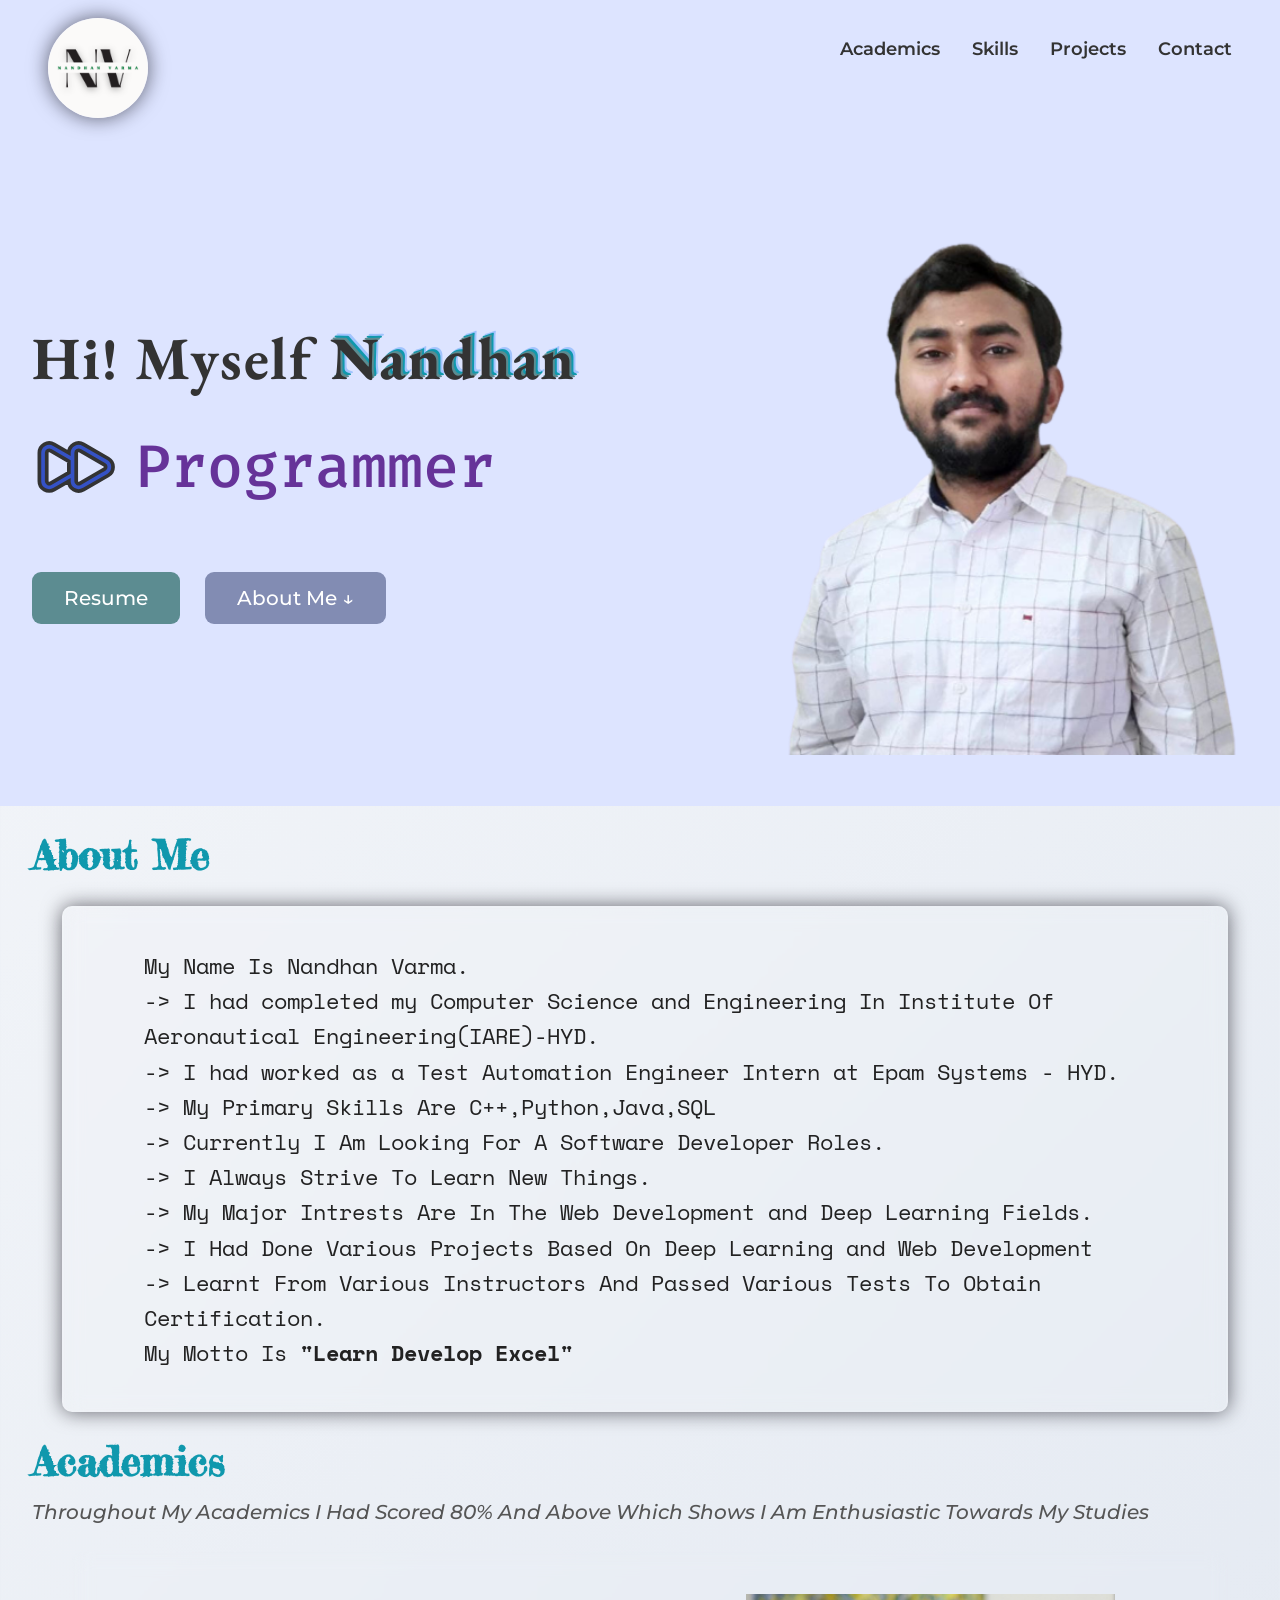
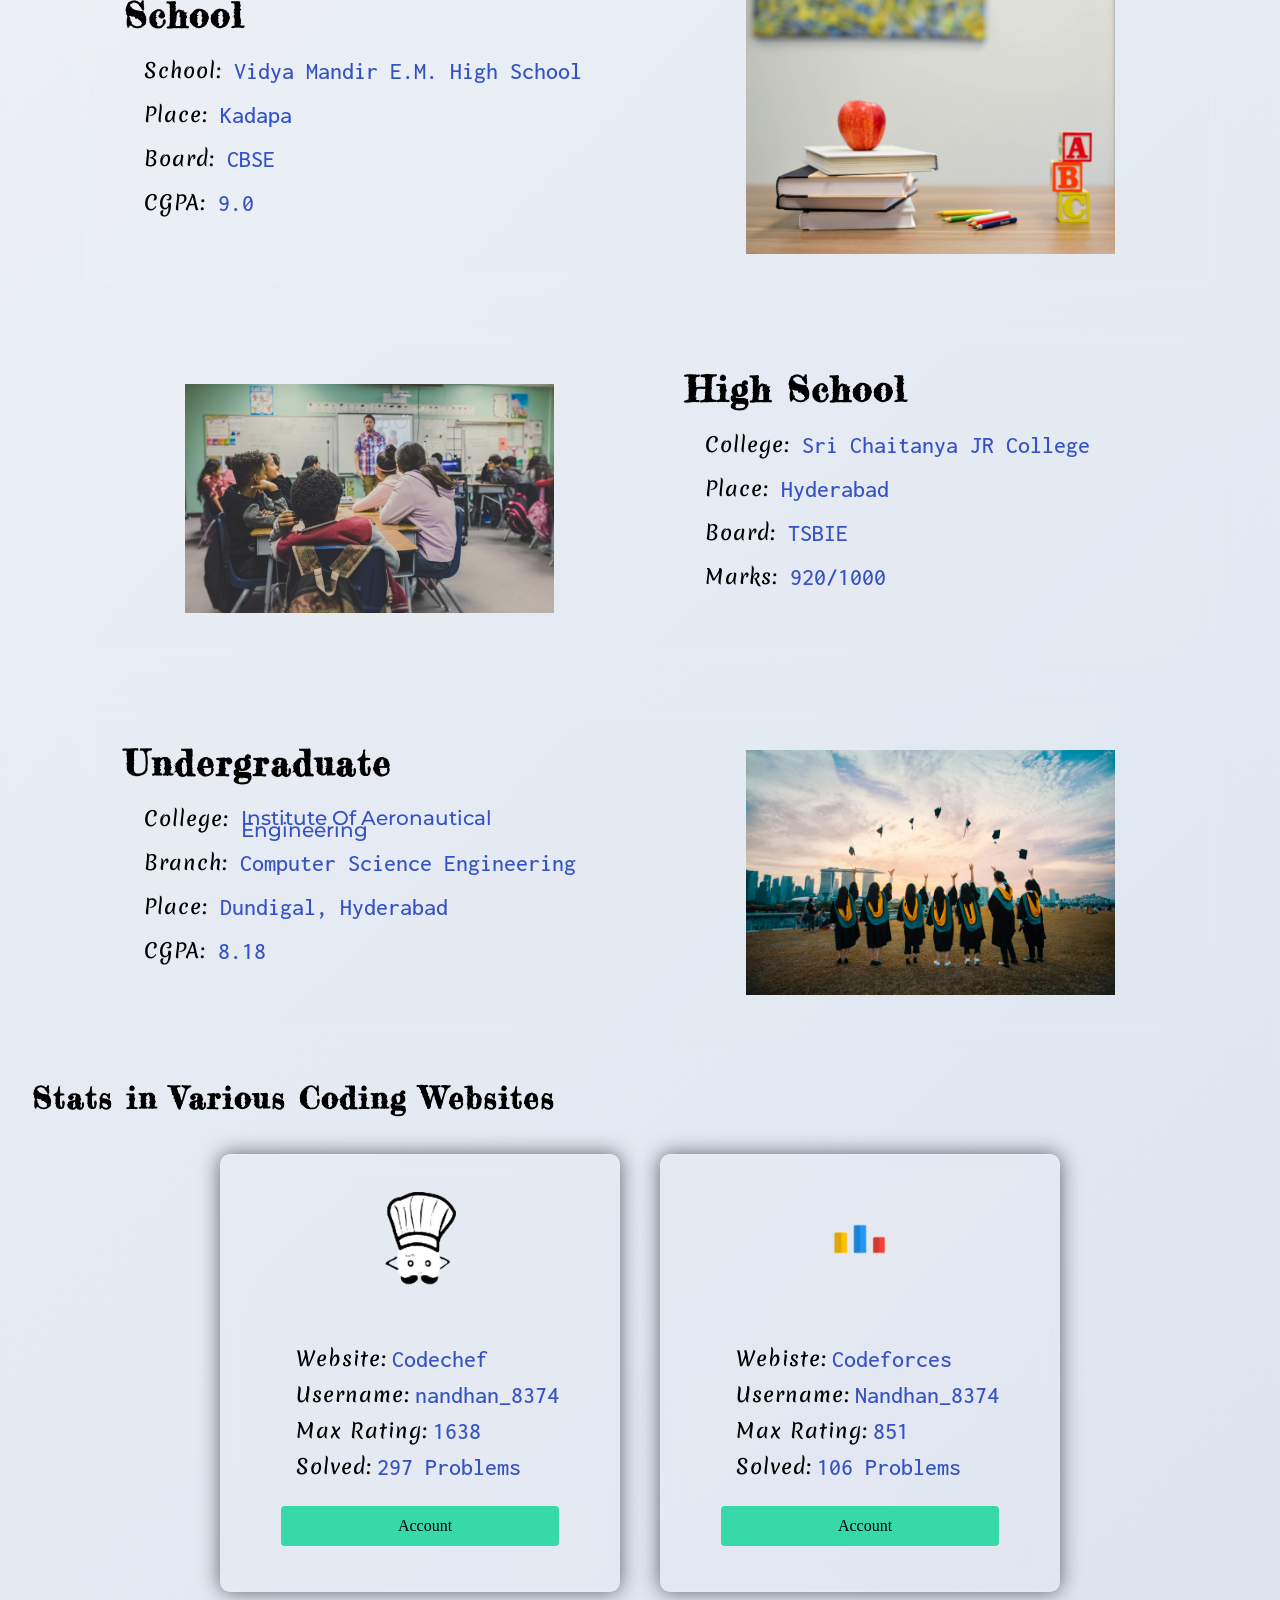
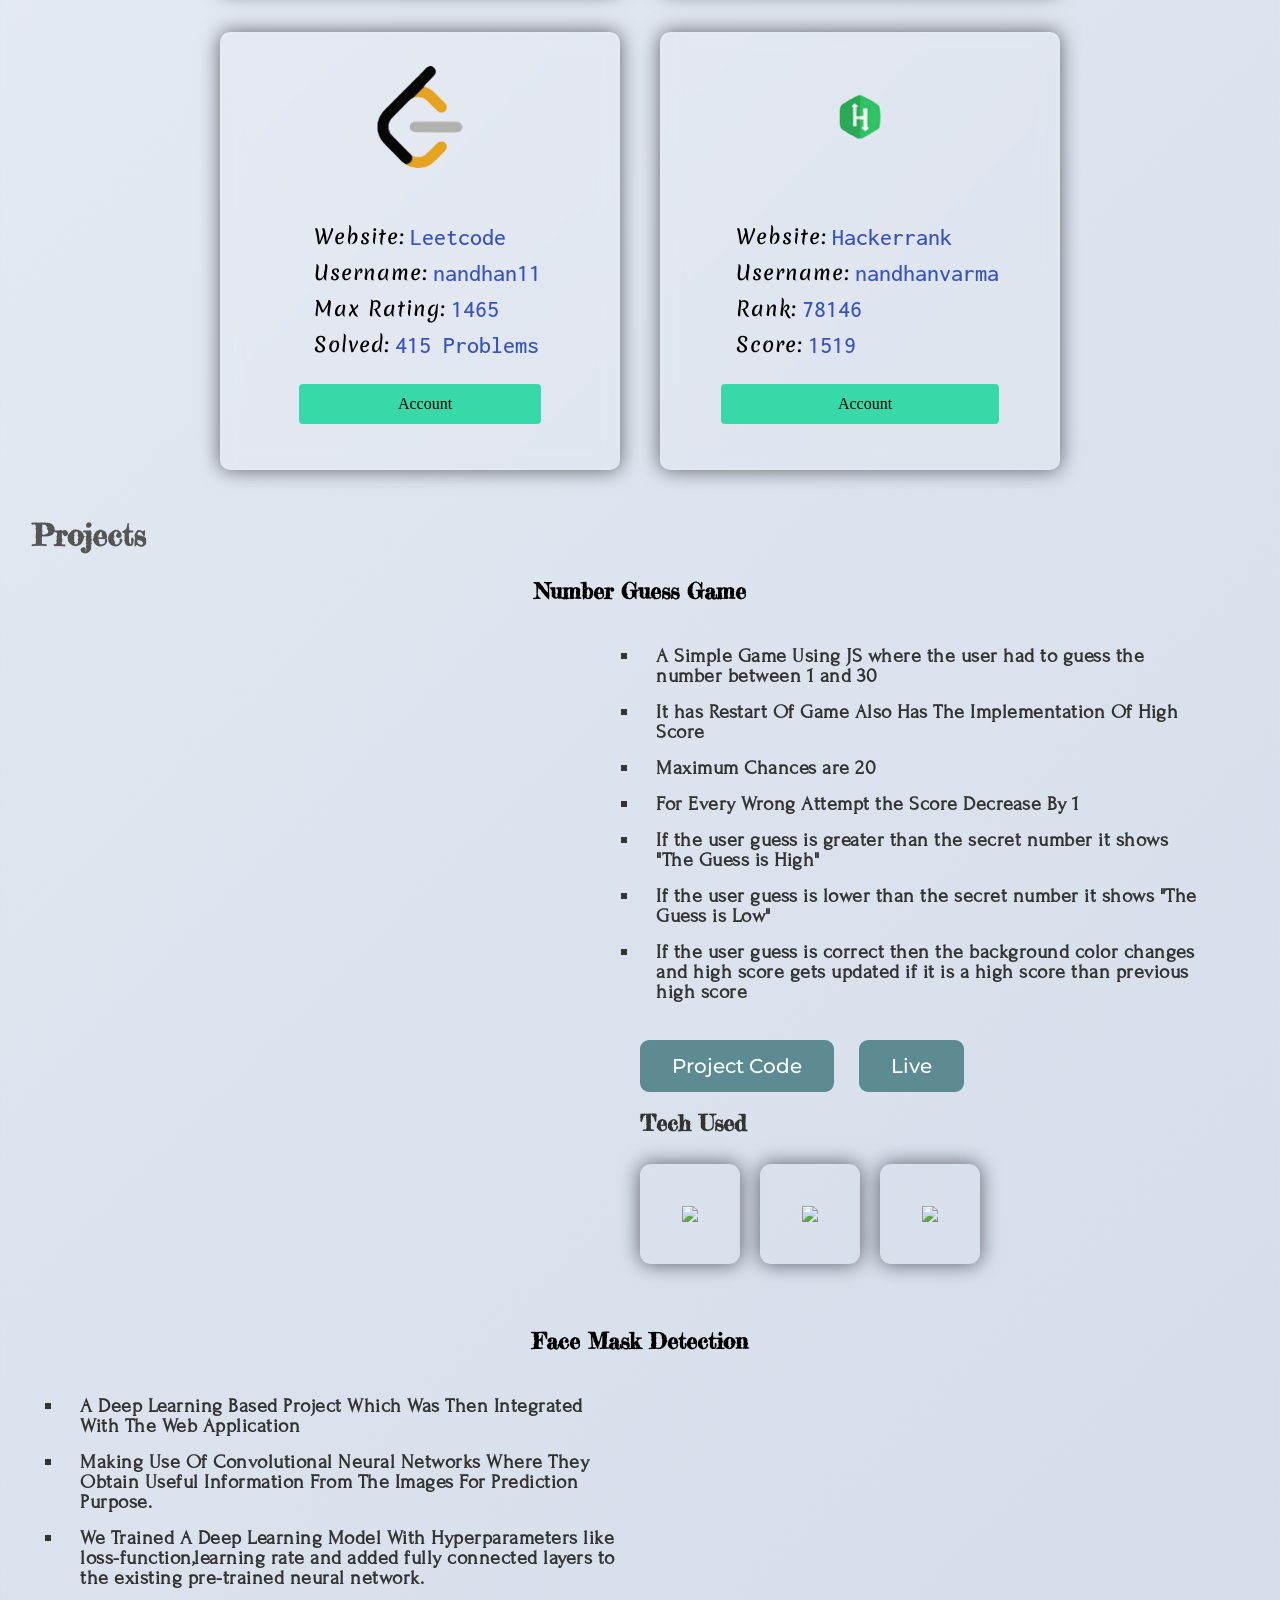
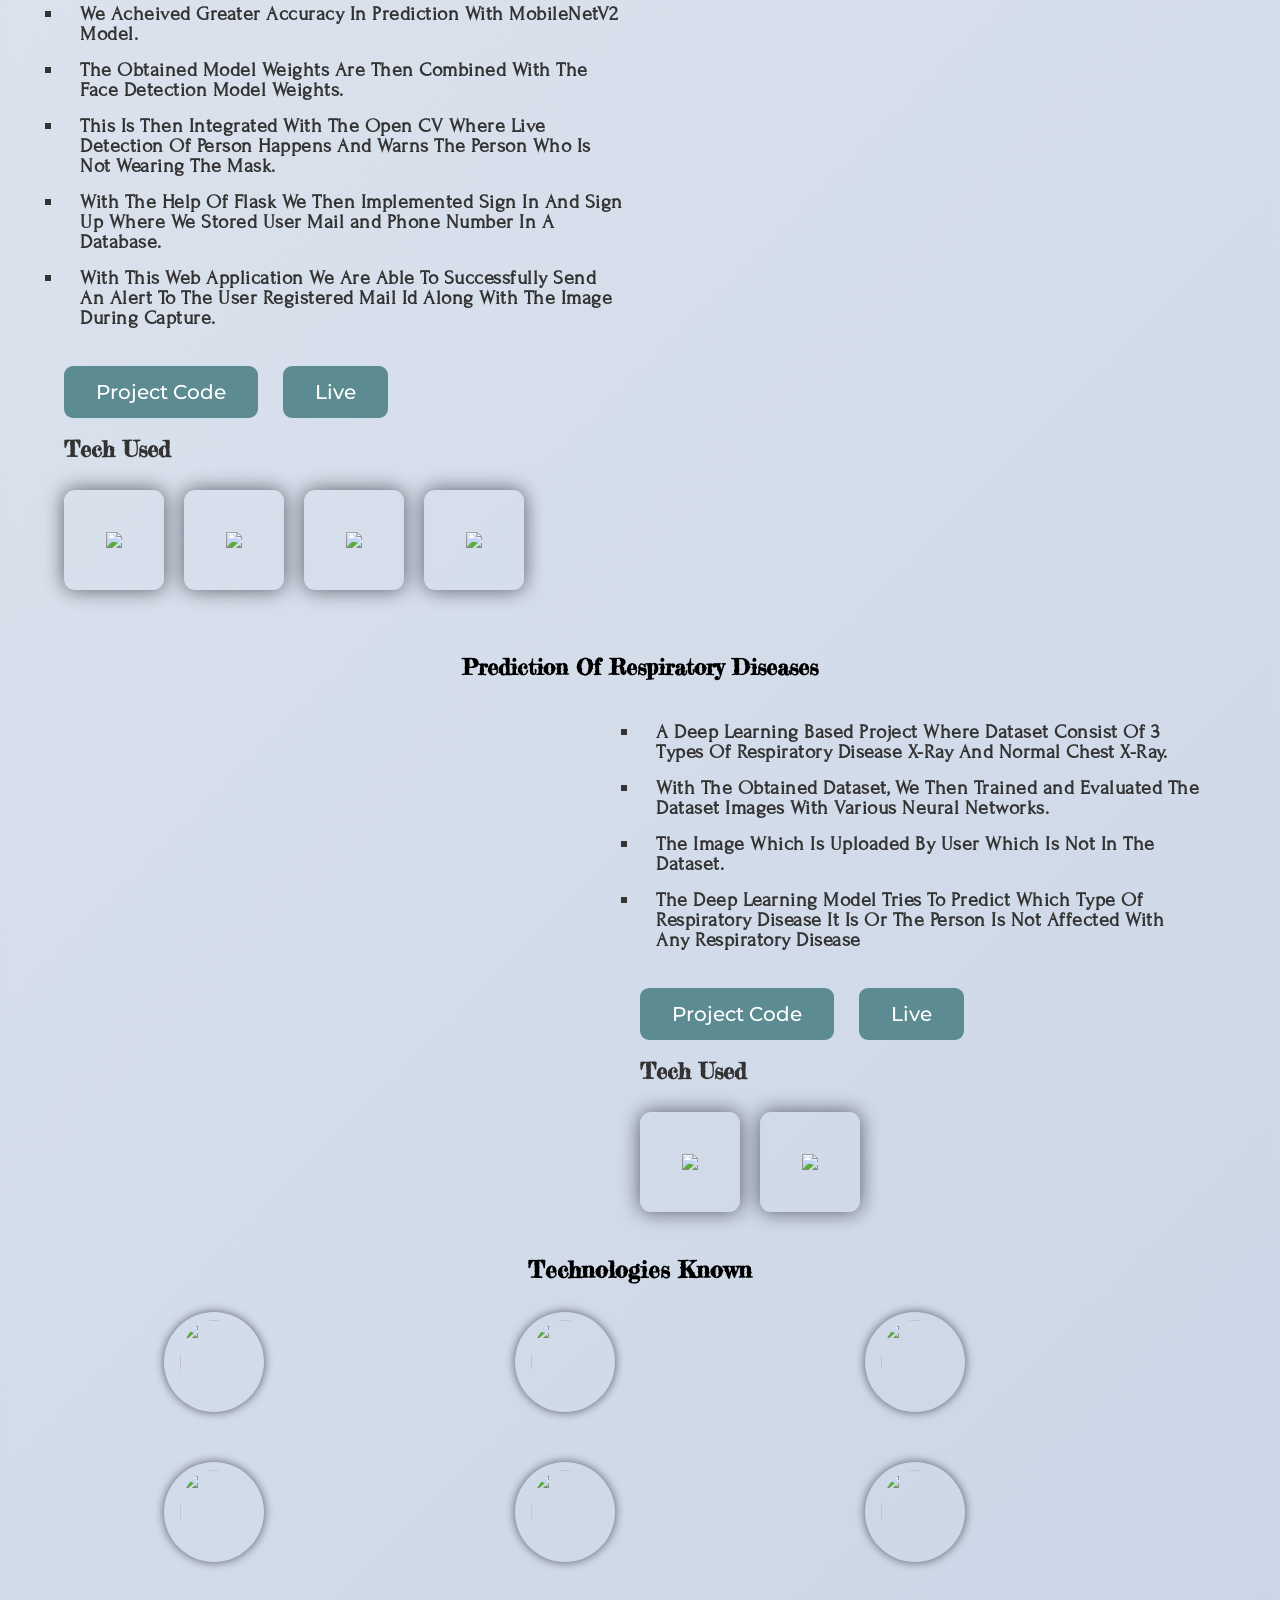
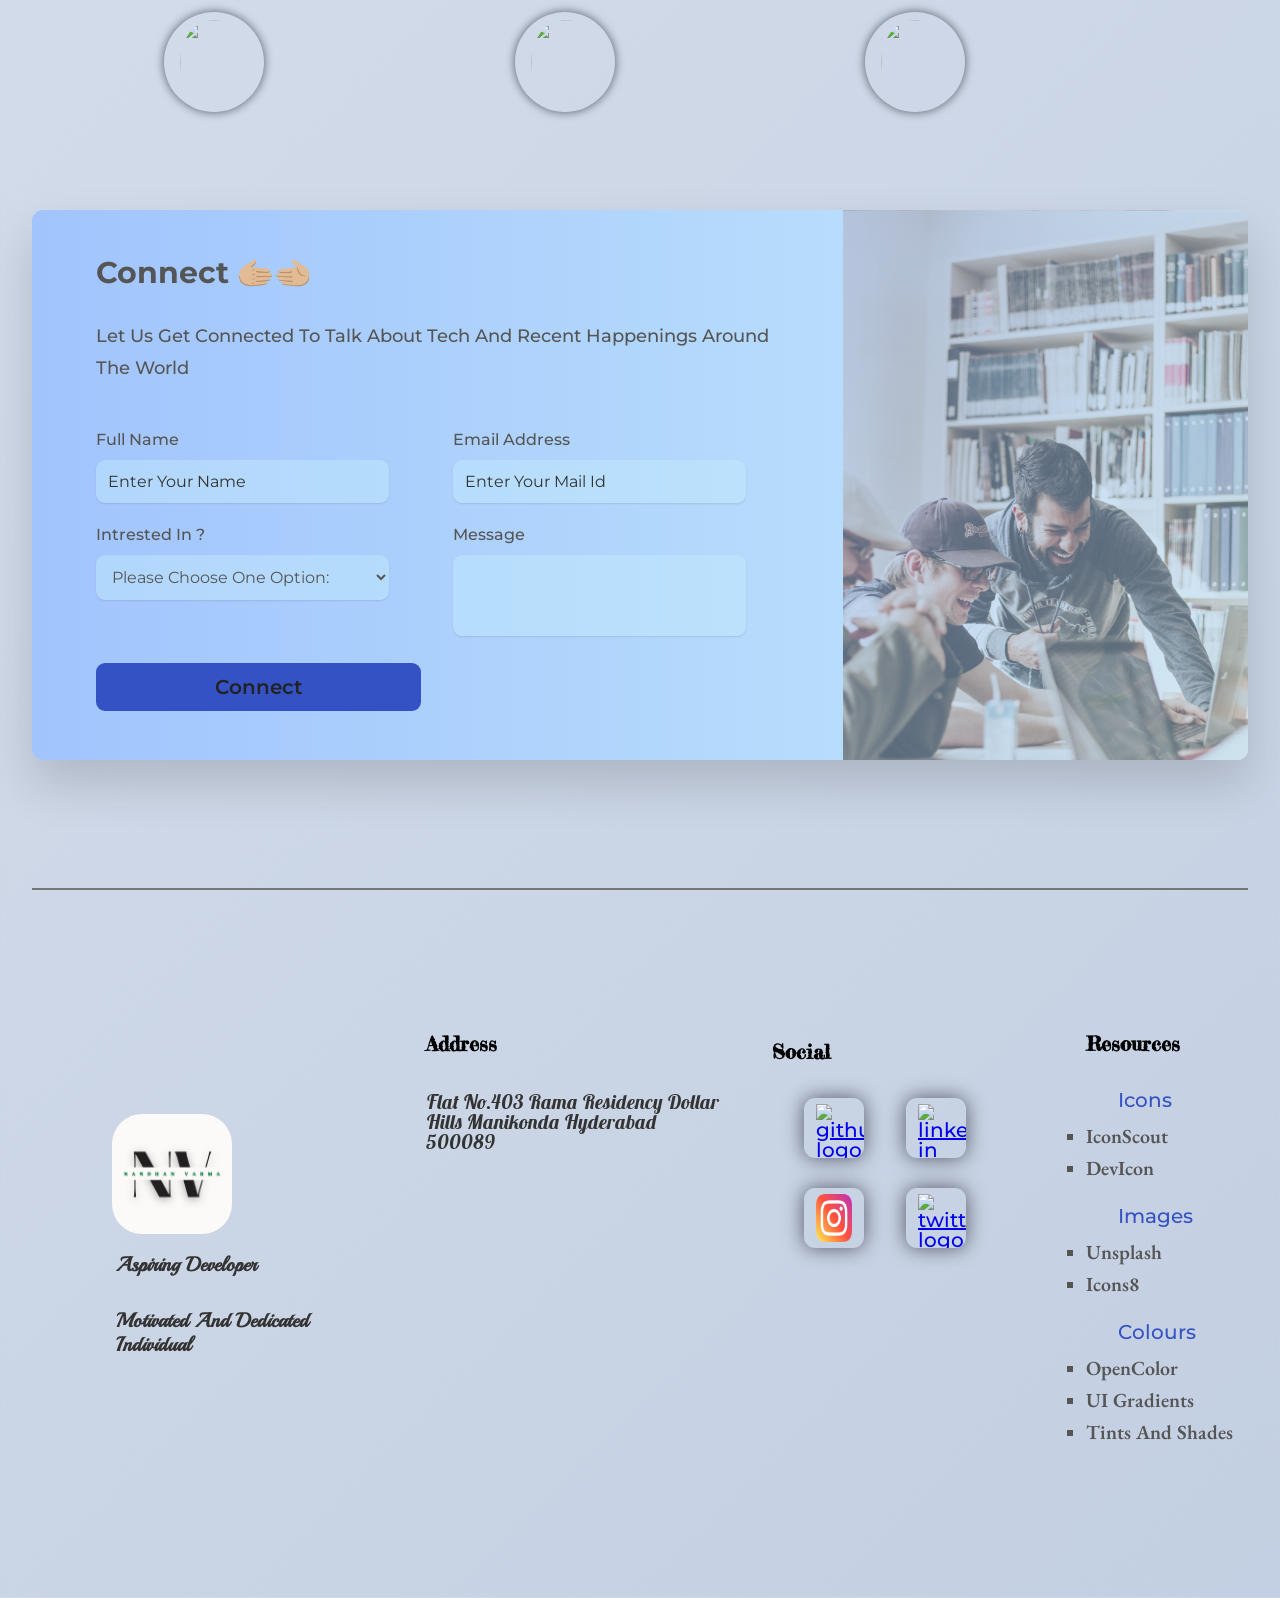
==== index.html @ e6177c8d "Updated The Resume Link" ====
<!DOCTYPE html>
<html lang="en">
  <head>
    <meta charset="UTF-8" />
    <meta http-equiv="X-UA-Compatible" content="IE=edge" />
    <meta name="viewport" content="width=device-width, initial-scale=1.0" />
    <title>Nandhan Varma Portfolio</title>
    <link rel="shortcut icon" href="favicon.ico" type="image/x-icon" />
    <link rel="icon" href="favicon.ico" type="image/x-icon" />
    <link rel="stylesheet" href="../css/queries.css" />
    <link rel="stylesheet" href="../css/style.css" />
    <link
      rel="stylesheet"
      href="https://cdn.jsdelivr.net/gh/devicons/devicon@v2.15.1/devicon.min.css"
    />
    <link
      rel="stylesheet"
      href="https://unicons.iconscout.com/release/v4.0.0/css/line.css"
    />
    <script src="https://unpkg.com/@lottiefiles/lottie-player@latest/dist/lottie-player.js"></script>
  </head>
  <body>
    <header class="header">
      <img src="../images/my-logo (2).png" alt="logo" class="nv-logo" />
      <nav class="header-nav">
        <ul class="nav-list">
          <li><a class="nav-link" href="#education">Academics</a></li>
          <li><a class="nav-link" href="#skills">Skills</a></li>
          <li><a class="nav-link" href="#projects">Projects</a></li>
          <li><a class="nav-link" href="#contact">Contact</a></li>
        </ul>
      </nav>
    </header>

    <section class="hero--section">
      <div class="hero">
        <div class="hero--text">
          <h2 class="intro">Hi! Myself <span id="name">Nandhan</span></h2>
          <div class="effects">
            <svg
              class="svg--icon"
              xmlns="http://www.w3.org/2000/svg"
              viewBox="0 0 24 24"
            >
              <path
                fill="#3552c5"
                stroke="#333"
                d="M20.67,9.69,14,5.84a2.67,2.67,0,0,0-4,2.31h0L6,5.84A2.67,2.67,0,0,0,2,8.15v7.7a2.63,2.63,0,0,0,1.33,2.3,2.61,2.61,0,0,0,1.34.37A2.69,2.69,0,0,0,6,18.16l4-2.31h0a2.65,2.65,0,0,0,1.33,2.31,2.66,2.66,0,0,0,2.67,0l6.67-3.85a2.67,2.67,0,0,0,0-4.62ZM10,13.54,5,16.42a.67.67,0,0,1-1-.57V8.15a.67.67,0,0,1,1-.57l5,2.88Zm9.67-1L13,16.43a.69.69,0,0,1-.67,0,.66.66,0,0,1-.33-.58V8.15a.66.66,0,0,1,.33-.58.78.78,0,0,1,.34-.09.63.63,0,0,1,.33.09l6.67,3.85a.67.67,0,0,1,0,1.16Z"
              />
            </svg>
            <div class="wrapper">
              <ul class="dynamic-txts">
                <li>Programmer</li>
                <li>Web Developer</li>
                <li>ML Enthusiast</li>
              </ul>
            </div>
          </div>
          <a
            href="https://bit.ly/nandhansomalaraju-resume"
            class="btn resume--btn"
            target="_blank"
            >Resume</a
          >
          <a href="#section--aboutme" class="btn about--btn">About Me &darr;</a>
        </div>
        <div class="hero--img">
          <img
            src="../images/my-image-png.png"
            alt="Nandhan Photo"
            class="auth--img"
          />
        </div>
      </div>
    </section>
    <div class="main-container">
      <section class="aboutme--section">
        <h2 class="about--heading">About Me</h2>
        <div class="div--aboutme" id="section--aboutme">
          <div class="about--text">
            <div>
              <p>My Name Is Nandhan Varma.</p>
              <p>
                -> I had completed my Computer Science and Engineering In
                Institute Of Aeronautical Engineering(IARE)-HYD.
              </p>
              <p>
                -> I had worked as a Test Automation Engineer Intern at Epam
                Systems - HYD.
              </p>
            </div>
            <div>
              <p>-> My Primary Skills Are C++,Python,Java,SQL</p>
            </div>
            <div>
              <p>-> Currently I Am Looking For A Software Developer Roles.</p>
            </div>
            <div>
              <p>-> I Always Strive To Learn New Things.</p>
              <p>
                -> My Major Intrests Are In The Web Development and Deep
                Learning Fields.
              </p>
              <p>
                -> I Had Done Various Projects Based On Deep Learning and Web
                Development
              </p>
              <p>
                -> Learnt From Various Instructors And Passed Various Tests To
                Obtain Certification.
              </p>
              <p>My Motto Is <strong>"Learn Develop Excel"</strong></p>
            </div>
          </div>
        </div>
      </section>

      <section id="education" class="academics">
        <div class="main-academics">
          <h2 class="secondary--heading">Academics</h2>
          <p class="about--academics">
            Throughout My Academics I Had Scored 80% And Above Which Shows I Am
            Enthusiastic Towards My Studies
          </p>
          <!-- <div class="container grid--2--cols"> -->
          <div class="grid--2--cols academics-layout">
            <div class="acad--stages">
              <h3 class="tertiary--heading">School</h3>
              <ul class="acad--details">
                <li>
                  <div class="side-heading">
                    <p>School:</p>
                  </div>
                  <div class="about-heading">
                    <p>Vidya Mandir E.M. High School</p>
                  </div>
                </li>
                <li>
                  <div class="side-heading">
                    <p>Place:</p>
                  </div>
                  <div class="about-heading">
                    <p>Kadapa</p>
                  </div>
                </li>
                <li>
                  <div class="side-heading">
                    <p>Board:</p>
                  </div>
                  <div class="about-heading">
                    <p>CBSE</p>
                  </div>
                </li>
                <li>
                  <div class="side-heading">
                    <p>CGPA:</p>
                  </div>
                  <div class="about-heading">
                    <p>9.0</p>
                  </div>
                </li>
              </ul>
            </div>
            <div class="edu--imgs">
              <img
                src="../images/School.jpg"
                alt="school image"
                class="academic--img"
              />
            </div>
          </div>
          <div class="container grid--2--cols academics-layout">
            <div class="edu--imgs">
              <img
                src="../images/HIgh School.jpg"
                alt="High School Image"
                class="academic--img"
              />
            </div>
            <div class="acad--stages">
              <h3 class="tertiary--heading">High School</h3>
              <ul class="acad--details">
                <li>
                  <div class="side-heading">
                    <p>College:</p>
                  </div>
                  <div class="about-heading">
                    <p>Sri Chaitanya JR College</p>
                  </div>
                </li>
                <li>
                  <div class="side-heading">
                    <p>Place:</p>
                  </div>
                  <div class="about-heading">
                    <p>Hyderabad</p>
                  </div>
                </li>
                <li>
                  <div class="side-heading">
                    <p>Board:</p>
                  </div>
                  <div class="about-heading">
                    <p>TSBIE</p>
                  </div>
                </li>
                <li>
                  <div class="side-heading">
                    <p>Marks:</p>
                  </div>
                  <div class="about-heading">
                    <p>920/1000</p>
                  </div>
                </li>
              </ul>
            </div>
          </div>
          <div class="container grid--2--cols academics-layout">
            <div class="acad--stages">
              <h3 class="tertiary--heading">Undergraduate</h3>
              <ul class="acad--details">
                <li>
                  <div class="side-heading">
                    <p>College:</p>
                  </div>
                  <div class="about-heading2">
                    <p>Institute Of Aeronautical Engineering</p>
                  </div>
                </li>
                <li>
                  <div class="side-heading">
                    <p>Branch:</p>
                  </div>
                  <div class="about-heading">
                    <p>Computer Science Engineering</p>
                  </div>
                </li>
                <li>
                  <div class="side-heading">
                    <p>Place:</p>
                  </div>
                  <div class="about-heading">
                    <p>Dundigal, Hyderabad</p>
                  </div>
                </li>
                <li>
                  <div class="side-heading">
                    <p>CGPA:</p>
                  </div>
                  <div class="about-heading">
                    <p>8.18</p>
                  </div>
                </li>
              </ul>
            </div>
            <div class="edu--imgs">
              <img
                src="../images/Univeristy.jpg"
                alt="Undergraduate Degree Image"
                class="academic--img"
              />
            </div>
          </div>
        </div>
      </section>
      <section class="coding-profiles">
        <div class="about--coding">
          <h2>Stats in Various Coding Websites</h2>
        </div>
        <div class="grid--2--cols3">
          <div class="profiles">
            <div class="img--container">
              <img
                src="../images/codechef.png"
                alt="codechef logo"
                class="logos"
              />
            </div>
            <div class="about-profile">
              <ul class="plat--content">
                <li>
                  <div><i class="uil uil-globe"></i></div>
                  <div class="side-heading"><p>Website:</p></div>
                  <div class="about-heading"><p>Codechef</p></div>
                </li>
                <li>
                  <div><i class="uil uil-user"></i></div>
                  <div class="side-heading"><p>Username:</p></div>
                  <div class="about-heading"><p>nandhan_8374</p></div>
                </li>
                <li>
                  <div><i class="uil uil-arrow-growth"></i></div>
                  <div class="side-heading"><p>Max Rating:</p></div>
                  <div class="about-heading"><p>1638</p></div>
                </li>
                <li>
                  <div><i class="uil uil-check"></i></div>
                  <div class="side-heading"><p>Solved:</p></div>
                  <div class="about-heading"><p>297 Problems</p></div>
                </li>
                <li>
                  <a
                    href="https://www.codechef.com/users/nandhan_8374"
                    target="_blank"
                    ><i class="uil uil-link-h"></i> Account</a
                  >
                </li>
              </ul>
            </div>
          </div>
          <div class="profiles">
            <div class="img--container">
              <img
                src="../images/codeforces.png"
                alt="codeforces logo"
                class="logos"
              />
            </div>
            <div class="about-profile">
              <ul class="plat--content">
                <li>
                  <div><i class="uil uil-globe"></i></div>
                  <div class="side-heading"><p>Webiste:</p></div>
                  <div class="about-heading"><p>Codeforces</p></div>
                </li>
                <li>
                  <div><i class="uil uil-user"></i></div>
                  <div class="side-heading"><p>Username:</p></div>
                  <div class="about-heading"><p>Nandhan_8374</p></div>
                </li>
                <li>
                  <div><i class="uil uil-arrow-growth"></i></div>
                  <div class="side-heading">
                    <p>Max Rating:</p>
                  </div>
                  <div class="about-heading"><p>851</p></div>
                </li>
                <li>
                  <div><i class="uil uil-check"></i></div>
                  <div class="side-heading">
                    <p>Solved:</p>
                  </div>
                  <div class="about-heading"><p>106 Problems</p></div>
                </li>
                <li>
                  <a
                    href="https://codeforces.com/profile/Nandhan_8374"
                    target="_blank"
                    ><i class="uil uil-link-h"></i> Account</a
                  >
                </li>
              </ul>
            </div>
          </div>
          <div class="profiles">
            <div class="img--container">
              <img
                src="../images/leetcode.png"
                alt="leetcode logo "
                class="logos"
              />
            </div>
            <div class="about-profile">
              <ul class="plat--content">
                <li>
                  <div><i class="uil uil-globe"></i></div>
                  <div class="side-heading"><p>Website:</p></div>
                  <div class="about-heading"><p>Leetcode</p></div>
                </li>
                <li>
                  <div><i class="uil uil-user"></i></div>
                  <div class="side-heading">
                    <p>Username:</p>
                  </div>
                  <div class="about-heading"><p>nandhan11</p></div>
                </li>
                <li>
                  <div><i class="uil uil-arrow-growth"></i></div>
                  <div class="side-heading">
                    <p>Max Rating:</p>
                  </div>
                  <div class="about-heading"><p>1465</p></div>
                </li>
                <li>
                  <div><i class="uil uil-check"></i></div>
                  <div class="side-heading">
                    <p>Solved:</p>
                  </div>
                  <div class="about-heading"><p>415 Problems</p></div>
                </li>
                <li>
                  <a href="https://leetcode.com/nandhan11/" target="_blank"
                    ><i class="uil uil-link-h"></i>Account</a
                  >
                </li>
              </ul>
            </div>
          </div>
          <div class="profiles">
            <div class="img--container">
              <img
                src="../images/hackerrank.png"
                alt="hackerrank logo"
                class="logos"
              />
            </div>
            <div class="about-profile">
              <ul class="plat--content">
                <li>
                  <div><i class="uil uil-globe"></i></div>
                  <div class="side-heading">
                    <p>Website:</p>
                  </div>

                  <div class="about-heading"><p>Hackerrank</p></div>
                </li>
                <li>
                  <div><i class="uil uil-user"></i></div>
                  <div class="side-heading">
                    <p>Username:</p>
                  </div>
                  <div class="about-heading"><p>nandhanvarma</p></div>
                </li>
                <li>
                  <div><i class="uil uil-arrow-growth"></i></div>
                  <div class="side-heading">
                    <p>Rank:</p>
                  </div>
                  <div class="about-heading"><p>78146</p></div>
                </li>
                <li>
                  <div><i class="uil uil-check"></i></div>
                  <div class="side-heading">
                    <p>Score:</p>
                  </div>
                  <div class="about-heading"><p>1519</p></div>
                </li>
                <li>
                  <a
                    href="https://www.hackerrank.com/nandhanvarma"
                    target="_blank"
                    ><i class="uil uil-link-h"></i>Account</a
                  >
                </li>
              </ul>
            </div>
          </div>
        </div>
      </section>
      <section id="projects" class="projects">
        <h2>Projects</h2>
        <h3 class="project-title">Number Guess Game</h3>
        <div class="grid--2--cols">
          <div class="animated-images">
            <lottie-player
              src="https://assets6.lottiefiles.com/packages/lf20_xwipaalv.json"
              background="transparent"
              class="lottie-player1"
              speed="1"
              style="width: 40rem; height: 40rem"
              loop
              autoplay
            ></lottie-player>
          </div>
          <div>
            <ul class="project-desc">
              <li>
                A Simple Game Using JS where the user had to guess the number
                between 1 and 30
              </li>
              <li>
                It has Restart Of Game Also Has The Implementation Of High Score
              </li>
              <li>Maximum Chances are 20</li>
              <li>For Every Wrong Attempt the Score Decrease By 1</li>
              <li>
                If the user guess is greater than the secret number it shows
                "The Guess is High"
              </li>
              <li>
                If the user guess is lower than the secret number it shows "The
                Guess is Low"
              </li>
              <li>
                If the user guess is correct then the background color changes
                and high score gets updated if it is a high score than previous
                high score
              </li>
            </ul>
            <a
              href="https://github.com/Nandhan-Varma/Guess-Number"
              target="_blank"
              class="project-link"
              >Project Code</a
            >
            <a
              href="https://simple-guess-game.netlify.app/"
              target="_blank"
              class="project-link"
              >Live</a
            >
            <h3 class="project-tech-heading">Tech Used</h3>
            <div class="tech-imgs-container">
              <div class="project-tech-imgs">
                <img
                  src="https://cdn.jsdelivr.net/gh/devicons/devicon/icons/html5/html5-plain-wordmark.svg"
                />
              </div>
              <div class="project-tech-imgs">
                <img
                  src="https://cdn.jsdelivr.net/gh/devicons/devicon/icons/css3/css3-plain-wordmark.svg"
                />
              </div>
              <div class="project-tech-imgs">
                <img
                  src="https://cdn.jsdelivr.net/gh/devicons/devicon/icons/javascript/javascript-original.svg"
                />
              </div>
            </div>
          </div>
        </div>
        <h3 class="project-title">Face Mask Detection</h3>
        <div class="grid--2--cols">
          <div>
            <ul class="project-desc">
              <li>
                A Deep Learning Based Project Which Was Then Integrated With The
                Web Application
              </li>
              <li>
                Making Use Of Convolutional Neural Networks Where They Obtain
                Useful Information From The Images For Prediction Purpose.
              </li>
              <li>
                We Trained A Deep Learning Model With Hyperparameters like
                loss-function,learning rate and added fully connected layers to
                the existing pre-trained neural network.
              </li>
              <li>
                We Acheived Greater Accuracy In Prediction With MobileNetV2
                Model.
              </li>
              <li>
                The Obtained Model Weights Are Then Combined With The Face
                Detection Model Weights.
              </li>
              <li>
                This Is Then Integrated With The Open CV Where Live Detection Of
                Person Happens And Warns The Person Who Is Not Wearing The Mask.
              </li>
              <li>
                With The Help Of Flask We Then Implemented Sign In And Sign Up
                Where We Stored User Mail and Phone Number In A Database.
              </li>
              <li>
                With This Web Application We Are Able To Successfully Send An
                Alert To The User Registered Mail Id Along With The Image During
                Capture.
              </li>
            </ul>
            <a
              href="https://github.com/Nandhan-Varma/Face-Mask-Detection"
              class="project-link"
              target="_blank"
              >Project Code</a
            >
            <a href="" target="_blank" class="project-link">Live</a>
            <h3 class="project-tech-heading">Tech Used</h3>
            <div class="tech-imgs-container">
              <div class="project-tech-imgs">
                <img
                  src="https://cdn.jsdelivr.net/gh/devicons/devicon/icons/python/python-original-wordmark.svg"
                />
              </div>
              <div class="project-tech-imgs">
                <img
                  src="https://cdn.jsdelivr.net/gh/devicons/devicon/icons/tensorflow/tensorflow-original-wordmark.svg"
                />
              </div>
              <div class="project-tech-imgs">
                <img
                  src="https://cdn.jsdelivr.net/gh/devicons/devicon/icons/opencv/opencv-original-wordmark.svg"
                />
              </div>
              <div class="project-tech-imgs">
                <img
                  src="https://cdn.jsdelivr.net/gh/devicons/devicon/icons/flask/flask-original-wordmark.svg"
                />
              </div>
            </div>
          </div>
          <div class="animated-images">
            <lottie-player
              src="https://assets10.lottiefiles.com/private_files/lf30_oGbdoA.json"
              background="transparent"
              speed="1"
              class="lottie-player1"
              style="width: 30rem; height: 30rem"
              loop
              autoplay
            ></lottie-player>
          </div>
        </div>
        <h3 class="project-title">Prediction Of Respiratory Diseases</h3>
        <div class="grid--2--cols">
          <div class="animated-images">
            <lottie-player
              src="https://assets1.lottiefiles.com/packages/lf20_b44anj9k.json"
              background="transparent"
              speed="1"
              class="lottie-player1"
              style="width: 30rem; height: 30rem"
              loop
              autoplay
            ></lottie-player>
          </div>
          <div>
            <ul class="project-desc">
              <li>
                A Deep Learning Based Project Where Dataset Consist Of 3 Types
                Of Respiratory Disease X-Ray And Normal Chest X-Ray.
              </li>
              <li>
                With The Obtained Dataset, We Then Trained and Evaluated The
                Dataset Images With Various Neural Networks.
              </li>
              <li>
                The Image Which Is Uploaded By User Which Is Not In The Dataset.
              </li>
              <li>
                The Deep Learning Model Tries To Predict Which Type Of
                Respiratory Disease It Is Or The Person Is Not Affected With Any
                Respiratory Disease
              </li>
            </ul>
            <div>
              <a
                href="https://github.com/Nandhan-Varma/Respiratory-Disease-Detection-From-Chest-X-Ray"
                class="project-link"
                target="_blank"
                >Project Code</a
              >
              <a href="" target="_blank" class="project-link">Live</a>
            </div>
            <h3 class="project-tech-heading">Tech Used</h3>
            <div class="tech-imgs-container">
              <div class="project-tech-imgs">
                <img
                  src="https://cdn.jsdelivr.net/gh/devicons/devicon/icons/python/python-original-wordmark.svg"
                />
              </div>
              <div class="project-tech-imgs">
                <img
                  src="https://cdn.jsdelivr.net/gh/devicons/devicon/icons/tensorflow/tensorflow-original-wordmark.svg"
                />
              </div>
            </div>
          </div>
        </div>
      </section>
      <section>
        <div id="skills" class="main-container">
          <h3 class="about-technologies">Technologies Known</h3>
          <div class="tech-icons">
            <div>
              <img
                src="https://cdn.jsdelivr.net/gh/devicons/devicon/icons/cplusplus/cplusplus-line.svg"
              />
            </div>
            <div>
              <img
                src="https://cdn.jsdelivr.net/gh/devicons/devicon/icons/java/java-original-wordmark.svg"
              />
            </div>
            <div>
              <img
                src="https://cdn.jsdelivr.net/gh/devicons/devicon/icons/python/python-original.svg"
              />
            </div>
            <div>
              <img
                src="https://cdn.jsdelivr.net/gh/devicons/devicon/icons/html5/html5-plain.svg"
              />
            </div>
            <div>
              <img
                src="https://cdn.jsdelivr.net/gh/devicons/devicon/icons/css3/css3-plain.svg"
              />
            </div>
            <div>
              <img
                src="https://cdn.jsdelivr.net/gh/devicons/devicon/icons/javascript/javascript-original.svg"
              />
            </div>
            <div>
              <img
                src="https://cdn.jsdelivr.net/gh/devicons/devicon/icons/flask/flask-original.svg"
              />
            </div>
            <div>
              <img
                src="https://cdn.jsdelivr.net/gh/devicons/devicon/icons/mysql/mysql-original-wordmark.svg"
              />
            </div>
            <div>
              <img
                src="https://cdn.jsdelivr.net/gh/devicons/devicon/icons/tensorflow/tensorflow-original.svg"
              />
            </div>
          </div>
        </div>
      </section>

      <section id="contact" class="main-container connect">
        <div class="container">
          <div class="connect-with-me">
            <div class="connect-with-me-text">
              <h2 class="heading--secondary">Connect 🫱🏼‍🫲🏼</h2>
              <p class="feature-text">
                Let Us Get Connected To Talk About Tech And Recent Happenings
                Around The World
              </p>
              <!-- Below Form Is Working And Submitted Data Will Be Present  In Netlify -->
              <form class="connect-form" name="connect" netlify>
                <div>
                  <label for="name">Full Name</label>
                  <input
                    id="u-name"
                    name="full-name"
                    type="text"
                    placeholder="Enter Your Name"
                    required
                  />
                </div>
                <div>
                  <label for="email">Email Address </label>
                  <input
                    id="email"
                    name="u-email"
                    type="email"
                    placeholder="Enter Your Mail Id"
                    required
                  />
                </div>
                <div>
                  <label for="select-option">Intrested In ?</label>
                  <select name="select-option" required>
                    <option value="option">Please Choose One Option:</option>
                    <option value="technology">Tech 💻</option>
                    <option value="coding">Coding 🧑🏻‍💻</option>
                    <option value="other">Recent Happenings 🌏</option>
                  </select>
                </div>
                <div>
                  <label for="text-message">Message</label>
                  <textarea
                    id="message"
                    name="user-message"
                    rows="3"
                    cols="25"
                  ></textarea>
                </div>

                <button class="submit-btn">Connect</button>
              </form>
            </div>
            <div
              class="connect-image"
              role="img"
              aria-label="Talking With Each Other"
            ></div>
          </div>
        </div>
      </section>
      <footer class="footer main-container">
        <div class="container grid grid--4--cols2">
          <div class="logo-col">
            <a href="#" class="footer-logo">
              <img class="logo" alt="my-logo" src="../images/my-logo (2).png" />
            </a>
            <p class="footer-text">Aspiring Developer</p>
            <p class="footer-text">Motivated And Dedicated Individual</p>
          </div>
          <div class="address-col">
            <p class="footer-heading">Address</p>
            <address>
              <p>
                Flat No.403 Rama Residency Dollar Hills Manikonda Hyderabad
                500089
              </p>
            </address>
            <iframe
              src="https://www.google.com/maps/embed?pb=!1m18!1m12!1m3!1d3807.3178463049!2d78.38298785046398!3d17.39652760706182!2m3!1f0!2f0!3f0!3m2!1i1024!2i768!4f13.1!3m3!1m2!1s0x3bcb97b91d8c8e75%3A0x371dc9e229ea846d!2sRama%20Residency!5e0!3m2!1sen!2sin!4v1667955277952!5m2!1sen!2sin"
              width="300"
              height="200"
              style="border: 0"
              allowfullscreen=""
              loading="lazy"
              referrerpolicy="no-referrer-when-downgrade"
            ></iframe>
          </div>
          <div class="social-col">
            <p class="footer-heading">Social</p>
            <div class="grid--2--cols">
              <div class="contact-tech-imgs">
                <a href="https://github.com/Nandhan-Varma" target="_blank">
                  <img
                    src="https://cdn.jsdelivr.net/gh/devicons/devicon/icons/github/github-original.svg"
                    alt="github-logo"
                  />
                </a>
              </div>
              <div class="contact-tech-imgs">
                <a href="#" target="_blank">
                  <img
                    src="https://cdn.jsdelivr.net/gh/devicons/devicon/icons/linkedin/linkedin-original.svg"
                    alt="linked-in logo"
                  />
                </a>
              </div>
              <div class="contact-tech-imgs">
                <a href="#" target="_blank">
                  <img src="../images/instagram.png" alt="instagram logo" />
                </a>
              </div>
              <div class="contact-tech-imgs">
                <a href="#" target="_blank">
                  <img
                    src="https://cdn.jsdelivr.net/gh/devicons/devicon/icons/twitter/twitter-original.svg"
                    alt="twitter logo"
                  />
                </a>
              </div>
            </div>
          </div>

          <div class="resources-col">
            <p class="footer-heading">Resources</p>
            <div class="resources">
              <p>Icons</p>
              <ul>
                <li>
                  <a href="https://iconscout.com/unicons" alt="iconscout"
                    >IconScout</a
                  >
                </li>
                <li>
                  <a href="https://devicon.dev/" alt="devicon">DevIcon</a>
                </li>
              </ul>
              <p>Images</p>
              <ul>
                <li>
                  <a href="https://unsplash.com/" alt="unsplash">Unsplash</a>
                </li>
                <li><a href="https://icons8.com/" alt="icons8">Icons8</a></li>
              </ul>
              <p>Colours</p>
              <ul>
                <li>
                  <a href="https://yeun.github.io/open-color/" alt="opencolors"
                    >OpenColor</a
                  >
                </li>
                <li>
                  <a href="https://uigradients.com/#Vasily" alt="gradients"
                    >UI Gradients</a
                  >
                </li>
                <li>
                  <a
                    href="https://maketintsandshades.com/"
                    alt="tints and shades"
                    >Tints And Shades</a
                  >
                </li>
              </ul>
            </div>
          </div>
        </div>
      </footer>
    </div>
  </body>
</html>
---- css/style.css ----
@import url("https://fonts.googleapis.com/css2?family=Fira+Code:wght@400;500&family=Montserrat:wght@400;500;600&display=swap");
@import url("https://fonts.googleapis.com/css2?family=Ubuntu:wght@400;500;700&display=swap");
@import url("https://fonts.googleapis.com/css2?family=EB+Garamond:ital@0;1&family=Inconsolata:wght@400;500&family=Merienda&family=Playfair+Display:ital,wght@0,400;1,400;1,500&display=swap");
@import url("https://fonts.googleapis.com/css2?family=Forum&family=Fredericka+the+Great&family=Lobster+Two:ital@0;1&family=Playball&family=Yeseva+One&display=swap");
@import url('https://fonts.googleapis.com/css2?family=Poppins:ital,wght@0,200;0,300;0,400;1,100&display=swap');
@import url('https://fonts.googleapis.com/css2?family=Space+Mono:ital@0;1&display=swap');
/* font-family: 'Fira Code', monospace;
font-family: 'Montserrat', sans-serif;
font-family: 'EB Garamond', serif;
font-family: 'Inconsolata', monospace;
font-family: 'Merienda', cursive;
font-family: 'Playfair Display', serif;
font-family: 'Forum', cursive;
font-family: 'Fredericka the Great', cursive;
font-family: 'Lobster Two', cursive;
font-family: 'Playball', cursive;
font-family: 'Yeseva One', cursive; */
/* Colors:  #555   #7abac2  #333 */
* {
  margin: 0;
  padding: 0;
  box-sizing: border-box;
}

html {
  font-size: 62.5%;
  scroll-behavior: smooth;
}

body {
  font-family: "Montserrat", "Ubuntu", "Fira Code", sans-serif;
  line-height: 1;
  font-size: 2rem;
  font-weight: 500;
  color: #555;
  background-image: linear-gradient(135deg, #f5f7fa 0%, #c3cfe2 100%);

  /* background-image: linear-gradient(120deg, #a1c4fd 0%, #c2e9fb 100%); */
}

.hero--section {
  background-color: #dde4ff;
  padding: 9.6rem 0 4.8rem 0;
}

.hero {
  max-width: 130rem;
  display: grid;
  margin: 0 auto;
  padding: 0 3.2rem;
  grid-template-columns: 1fr 1fr;
  gap: 9rem;
  align-items: center;
}

.intro {
  font-family: "Playfair Display", serif;
  font-family: "EB Garamond", serif;
  font-weight: 700;
  font-size: 6rem;
  line-height: 1.05;
  color: #333;
  letter-spacing: 1.5px;
  margin-bottom: 3.2rem;
}

#name
{
  margin-left:0.2rem;
  text-shadow: 2px -2px #5c8c91, 4px -4px #1098ad, 6px -6px #a1c4fd;
}
.auth--img {
  width: 100%;
}
.btn {
  text-decoration: none;
}

.main-container {
  max-width: 130rem;
  padding: 0 3.2rem;
  margin: 0 auto;
}

.resume--btn:link,
.resume--btn:visited {
  display: inline-block;
  background-color: #5c8c91;
  font-size: 2rem;
  color: #fff;
  padding: 1.6rem 3.2rem;
  border-radius: 9px;
  transition: all 1.5s;
  margin-right: 2rem;
}
.resume--btn:hover,
.resume--btn:active {
  background-color: #285c4c;
}
.about--btn:link,
.about--btn:visited {
  display: inline-block;
  background-color: #828cb3;
  font-size: 2rem;
  color: #fff;
  padding: 1.6rem 3.2rem;
  border-radius: 9px;
  transition: all 1.5s;
}

.about--btn:hover,
.about--btn:active {
  background-color: #3552c5;
}

.effects {
  display: flex;
  margin-bottom: 6rem;
}
.wrapper {
  display: flex;
}
.svg--icon {
  display: flex;
  height: 9rem;
  fill: #3552c5;
}
.dynamic-txts li {
  color: rebeccapurple;
  list-style: none;
  font-family: "Fira Code", monospace;
  font-size: 6rem;
  font-weight: 500;
  position: relative;
  top: 0;
  animation: slide 4s steps(3) infinite;
}

@keyframes slide {
  100% {
    top: -270px;
  }
}
.dynamic-txts li {
  position: relative;
}

.dynamic-txts {
  margin-left: 15px;
  height: 9rem;
  line-height: 9rem;
  overflow: hidden;
}

.dynamic-txts li::after {
  content: "";
  position: absolute;
  left: 0;
  height: 100%;
  width: 100%;
  /* border-left: 0.2rem solid rebeccapurple; */
  animation: typing 1.5s steps(13) infinite;
}

@keyframes typing {
  40%,
  60% {
    left: calc(100% + 30px);
  }
  100% {
    left: 0;
  }
}

header {
  display: flex;
  justify-content: space-between;
  align-items: center;
  height: 9.6rem;
  background-color: #dde4ff;
  padding: 0 4.8rem;
}
.nv-logo {
  margin-top: 4rem;
  height: 10rem;
  border-radius: 300%;
  box-shadow: 0 0 20px rgba(8, 7, 16, 0.6);
}

.nav-list {
  list-style: none;
  display: flex;
  align-items: center;
  gap: 3.2rem;
}

.nav-link:link,
.nav-link:visited {
  text-decoration: none;
  color: #333;
  font-weight: 600;
  font-size: 1.8rem;
  transition: all 0.3s;
}

.nav-link:hover,
.nav-link:active {
  /* color: #44a857; */
  color: #7e5aea;
}

/* Content Section */
.about--heading {
  font-size: 4rem;
  font-family: "Fredericka the Great", cursive;
  margin-top: 3rem;
  color: #1098ad;
  font-weight: 600;
}

.div--aboutme {
  margin: 3rem 3rem;
  /* background-color: cornflowerblue; */
  padding: 3.2rem 6.4rem;
  background-color: rgba(255, 255, 255, 0.07);
  border-radius: 10px;
  backdrop-filter: blur(10px);
  margin-right: 20px;
  border: 2px solid rgba(255, 255, 255, 0.1);
  box-shadow: 0 0 20px rgba(8, 7, 16, 0.6);
}

.secondary--heading {
  font-size: 4rem;
  font-family: "Fredericka the Great", cursive;
  margin-top: 2rem;
  margin-bottom: 2rem;
  color: #1098ad;
  font-weight: 600;
}

.about--text {
  font-size: 2.4rem;
  font-weight: 400;
  color: #222;
  padding: 0.8rem 1.6rem;
}

.about--text p
{
  font-size: 2.2rem;
  line-height: 1.6;
  font-weight:300;
  font-family:'Space Mono', monospace;
}
.grid--2--cols {
  display: grid;
  grid-template-columns: 1fr 1fr;
  align-items: center;
  justify-content: center;
  padding: 1.6rem 3.2rem;
  margin: 0 auto;
}
.about--academics {
  margin-bottom: 3rem;
  font-style: italic;
}

.academic--img {
  width: 75%;
}

.tertiary--heading {
  color: black;
  font-size: 3.5rem;
  font-family: "Fredericka the Great", cursive;
  line-height: 1.6;
  letter-spacing: 0.2rem;
  margin-bottom: 2rem;
}

.academics-layout {
  display: grid;
  gap: 3rem;
  margin: 3rem 4rem;
  /* background-color: rgba(255, 255, 255, 0.07); */
  border-radius: 10px;
  backdrop-filter: blur(10px);
  margin-right: 20px;
  /* border: 2px solid rgba(255, 255, 255, 0.1); */
  /* box-shadow: 0 0 20px rgba(8, 7, 16, 0.6); */
}
.acad--stages {
  margin-left: 2rem;
  margin: 2rem 2rem;
}
.edu--imgs {
  display: flex;
  justify-content: center;
  align-self: center;
  margin: 2rem 2rem;
}

.acad--details {
  display: inline-block;
  list-style: none;
  margin-left: 2rem;
  margin-bottom: 2rem;
}

.acad--details li {
  display: flex;
  gap: 1.2rem;
  line-height: 1.2rem;
  margin-bottom: 2rem;
}
.about-heading2 {
  color: #3552c5;
}
.about--coding {
  margin-bottom: 3.2rem;
}
.about--coding h2 {
  font-family: "Fredericka the Great", cursive;
  letter-spacing: 0.2rem;
  color: black;
  font-weight: 700;
  line-height: 1.6;
}
.grid--2--cols3 {
  display: grid;
  align-items: center;
  justify-content: center;
  grid-template-columns: 40rem 40rem;
  gap: 4rem;
  margin: 0 auto;
  /* margin-top: 2rem; */
}

.logos {
  display: flex;
  width: 50%;
  padding: 1.6rem 3.2rem;
  align-items: center;
  justify-content: center;
  margin: 0 auto;
}
.uil {
  margin-right: 0.2rem;
  color: black;
}
.about-profile {
  display: grid;
  justify-content: center;
  align-items: center;
  margin-top: 3rem;
  padding: 1.6rem 3.2rem;
}
.side-heading {
  margin-bottom: 1rem;
}
.side-heading p {
  font-family: "Merienda", cursive;
  color: black;
  font-size: 2rem;
  line-height: 1.4rem;
  letter-spacing: 0.1rem;
}

.about-heading p {
  font-family: "Inconsolata", monospace;
  font-size: 2.4rem;
  line-height: 1.4rem;
  color: #3552c5;
}
.plat--content {
  list-style: none;
  /* margin-left: 1rem; */
}
.plat--content li {
  display: flex;
  font-size: 1.8rem;
  gap: 0.5rem;
  line-height: 2rem;
  margin-bottom: 1.2rem;
}

.plat--content a {
  background-color: #38d9a9;
  border: 2px solid #38d9a9;
  border-radius: 4px;
  color: black;
  text-decoration: none;
  font-family: "Merriweather", serif;
  display: inline-block;
  text-align: center;
  font-size: 16px;
  padding: 8px 16px;
  margin-top: 10px;
  width: 100%;
}
.profiles {
  border: 2px solid red;
  padding: 1.6rem 3.2rem;
  background-color: rgba(255, 255, 255, 0.07);
  border-radius: 10px;
  backdrop-filter: blur(10px);
  /* margin-right: 20px; */
  border: 2px solid rgba(255, 255, 255, 0.1);
  box-shadow: 0 0 20px rgba(8, 7, 16, 0.6);
  transform: all 0.4s;
}

.profiles:hover {
  transform: translateY(-1.8rem);
  box-shadow: 0 2.4rem 3.2rem rgba(0, 0, 0, 0.09);
}

.uil {
  margin-right: 1rem;
}

.projects h2 {
  font-family: "Fredericka the Great", cursive;
  margin-top: 5rem;
  margin-bottom: 3rem;
}

.grid--2--cols2 {
  display: grid;
  grid-template-columns: 1fr 1fr;
  gap: 2rem;
  margin: auto;
  margin-top: 2rem;
}

.lottie-player1 {
  stroke: #222;
}
.animated-images {
  display: grid;
  padding: 1.6rem 3.2rem;
  margin-top: -20rem;
  align-self: center;
  justify-content: center;
}
.project-title {
  display: flex;
  align-items: center;
  justify-content: center;
  margin-top: 2rem;
  margin-bottom: 2rem;
  color: black;
}
.projects h3 {
  font-family: "Fredericka the Great", cursive;
  font-weight: 700;
  font-size: 2.2rem;
}

.project-desc {
  list-style: square;
}

.project-desc li {
  padding: 0.8rem 1.6rem;
  letter-spacing: 0.05rem;
  font-family: "Forum", cursive;
  color: #333;
  font-weight: 600;
}

.project-link {
  display: inline-block;
  text-decoration: none;
  background-color: #5c8c91;
  margin-top: 3rem;
  font-size: 2rem;
  color: #fff;
  padding: 1.6rem 3.2rem;
  border-radius: 9px;
  transition: all 1.5s;
  margin-right: 2rem;
}
.tech-imgs-container {
  display: flex;
  transition: all;
}
.project-tech-imgs {
  display: flex;
  height: 10rem;
  width: 10rem;
  padding: 0.8rem 1.6rem;
  justify-content: center;
  align-items: center;
  margin-right: 2rem;
  margin-bottom: 3rem;
  border-radius: 1.1rem;
  overflow: hidden;
  box-shadow: 0 0 20px rgba(8, 7, 16, 0.6);
}

.project-tech-imgs img:hover {
  transform: scale(1.1);
}
.about-technologies {
  font-family: "Fredericka the Great", cursive;
  color: black;
  margin-bottom: 3rem;
  display: flex;
  align-items: center;
  justify-content: center;
}

.tech-icons {
  display: grid;
  grid-template-columns: repeat(3, 0.5fr);
  justify-content: center;
  align-items: center;
  margin-left: 10rem;
}
.project-tech-heading {
  color: #333;
  margin-bottom: 3rem;
  margin-top: 2rem;
}
.tech-icons:hover {
  transition: all 0.2s;
}
.tech-icons img {
  display: flex;
  gap: 2rem;
  margin-bottom: 5rem;
  height: 10rem;
  width: 10rem;
  padding: 0.8rem 1.6rem;
  justify-content: center;
  align-items: center;
  margin-right: 2rem;
  border-radius: 120%;
  box-shadow: 0 0 10px rgba(8, 7, 16, 0.6);
}

.tech-icons img:hover {
  transform: scale(1.1);
}
.connect {
  padding: 4.8rem 0 12.8rem;
}
.connect-with-me {
  display: grid;
  grid-template-columns: 2fr 1fr;
  background-image: linear-gradient(to right, #a1c4fd, #c2e9fb);
  box-shadow: 0 2.4rem 4.8rem rgba(0, 0, 0, 0.15);
  border-radius: 1.1rem;
  height: 55rem;
  overflow: hidden;
}
.connect-with-me-text {
  padding: 4.8rem 6.4rem 6.4rem 6.4rem;
}
.connect-image {
  background-image: linear-gradient(
      to right bottom,
      rgba(161, 196, 253, 0.493),
      rgba(194, 233, 251, 0.482)
    ),
    url("../images/connect.jpg");
  background-size: cover;
  background-position: center;
}

.connect-form {
  display: grid;
  grid-template-columns: 1fr 1fr;
  column-gap: 3.2rem;
  row-gap: 2.4rem;
}

.connect-form label {
  display: block;
  font-size: 1.6rem;
  font-weight: 500;
  margin-bottom: 1.2rem;
}
textarea {
  resize: none;
}
.connect-form input::placeholder {
  color: #333;
}

.connect-form input,
.connect-form select,
.connect-form textarea {
  width: 90%;
  padding: 1.2rem;
  font-size: 1.6rem;
  font-family: inherit;
  color: inherit;
  border: none;
  background-color: rgba(194, 233, 251, 0.482);
  border-radius: 9px;
  box-shadow: 0 1px 2px rgba(0, 0, 0, 0.1);
}

.heading--secondary {
  margin-bottom: 3.2rem;
}
.feature-text {
  font-size: 1.8rem;
  line-height: 1.8;
  margin-bottom: 4.8rem;
}

.connect-form *:focus {
  outline: none;
  box-shadow: 0 0 0 0.3rem rgba(0, 0, 0, 0.15);
}

.connect-form button {
  display: inline-block;
  text-decoration: none;
  font-size: 2rem;
  font-weight: 600;
  padding: 1.6rem 3.2rem;
  border-radius: 9px;
  border: none;
  cursor: pointer;
  font-family: inherit;
  background-color: #3552c5;
  color: #222;
  padding: 1.2rem;
}

.logo {
  width: 12rem;
  height: 12rem;
  border-radius: 25%;
}

footer {
  border-top: 2px solid #767676;
}
.footer {
  padding: 12.8rem 0;
}

.contact-tech-imgs img {
  height: 6rem;
  width: 6rem;
  display: grid;
  padding: 0.6rem 1.2rem;
  justify-content: center;
  align-items: center;
  margin-right: 2rem;
  margin-bottom: 3rem;
  border-radius: 1.1rem;
  overflow: hidden;
  box-shadow: 0 0 20px rgba(8, 7, 16, 0.6);
}

.contact-tech-imgs img:hover {
  transform: scale(1.1);
}

.grid--4--cols2 {
  display: grid;
  grid-template-columns: repeat(4, 30rem);
  padding: 1.6rem 6.4rem;
  gap: 3rem;
}
.logo-col {
  display: flex;
  flex-direction: column;
  justify-content: center;
  padding: 0.8rem 1.6rem;
}
.footer-text {
  font-family: "Playball", cursive;
  font-weight: 600;
  color: #333;
  line-height: 1.2;
  padding: 1.6rem 6.4rem;
  margin-left: -6rem;
  /* font-family: 'Lobster Two', cursive; */
}

.footer-heading {
  font-family: "Fredericka the Great", cursive;
  font-weight: 600;
  color: black;
  font-size: 2rem;
  margin-bottom: 2rem;
}

.address-col {
  display: flex;
  flex-direction: column;
}

address p {
  padding: 1.8rem 0;
  font-size: 2rem;
  color: #333;
  font-weight: 550;
  font-family: "Lobster Two", cursive;
}

.social-col {
  padding: 0.8rem 1.6rem;
}

.resources p {
  padding: 1.6rem 3.2rem;
  color: #3552c5;
}
.resources ul {
  list-style: square;
}
.resources li {
  margin-bottom: 1.2rem;
}
.resources a {
  text-decoration: none;
  font-family: "EB Garamond", serif;
  font-weight: 600;
}

.resources a:link,
.resources a:visited {
  color: #555;
  transition: all 0.3s;
}

.resources a:hover,
.resources a:active {
  color: #222;
}
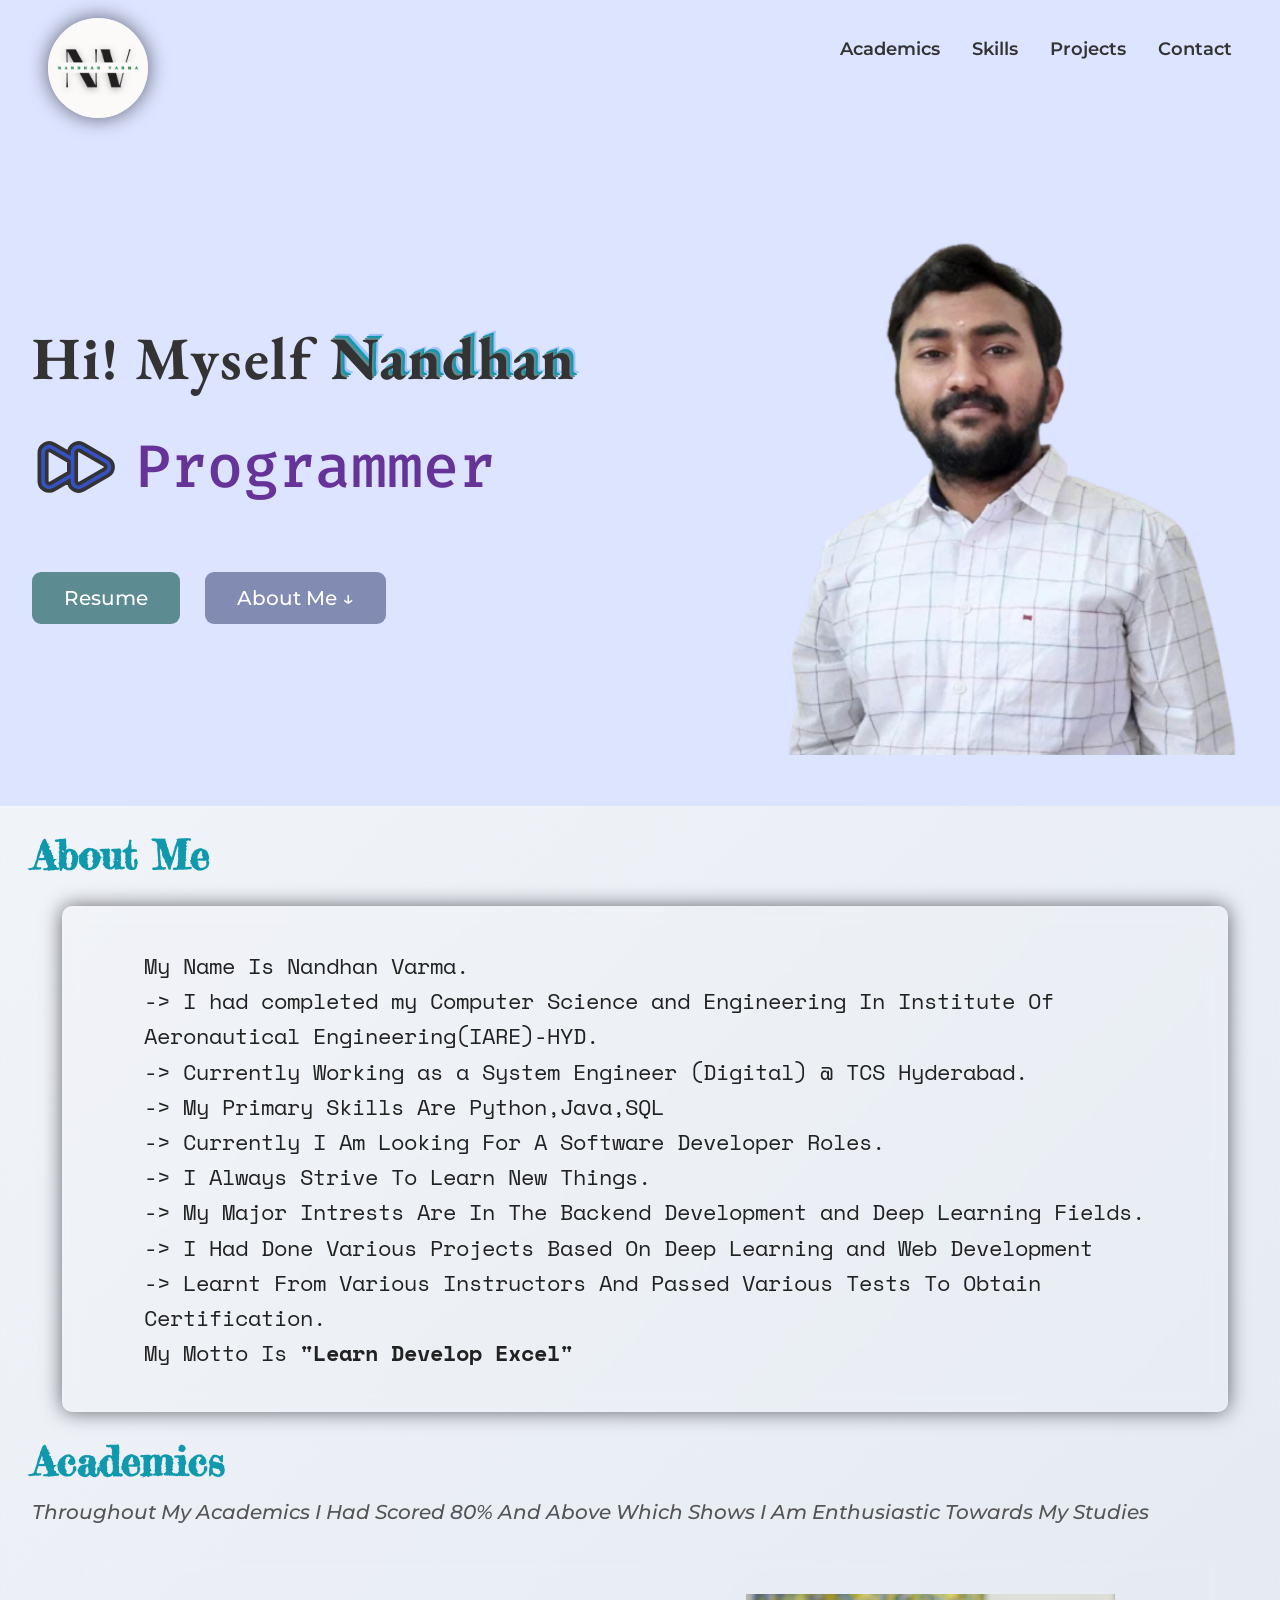
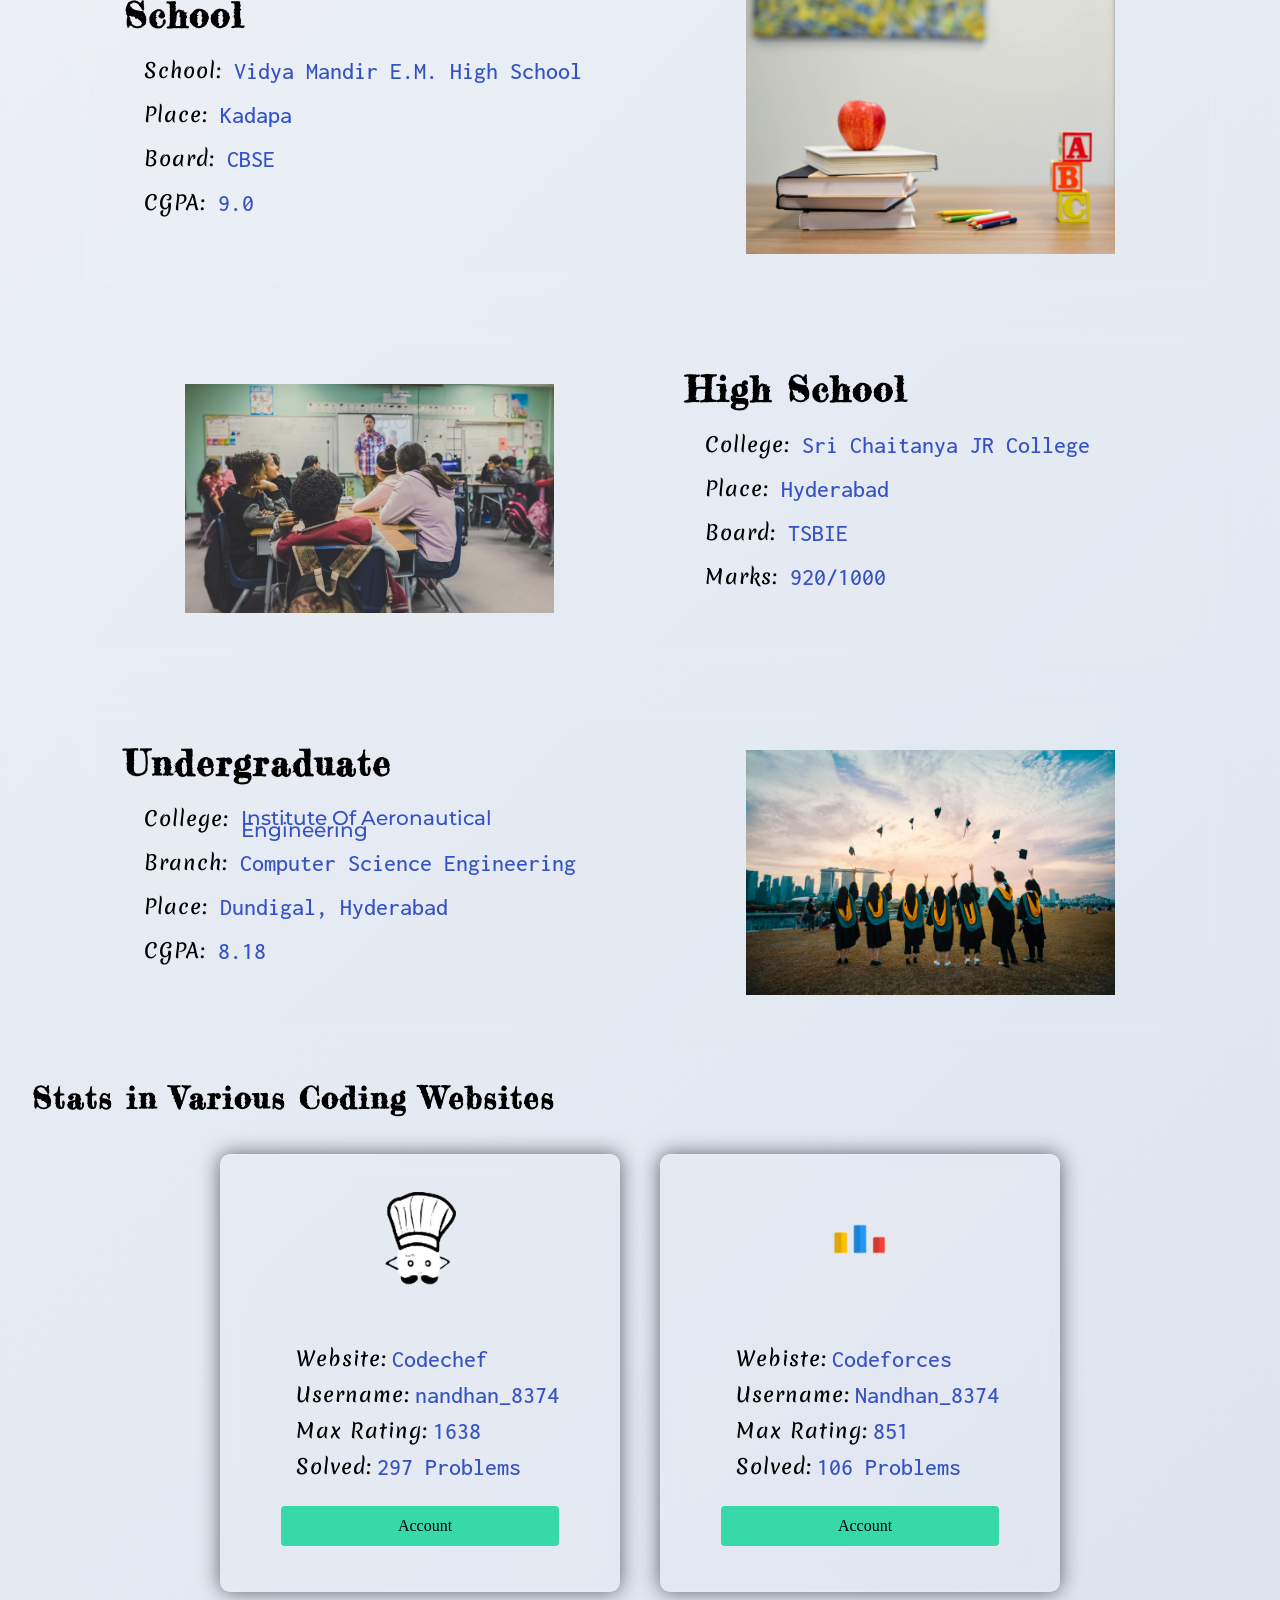
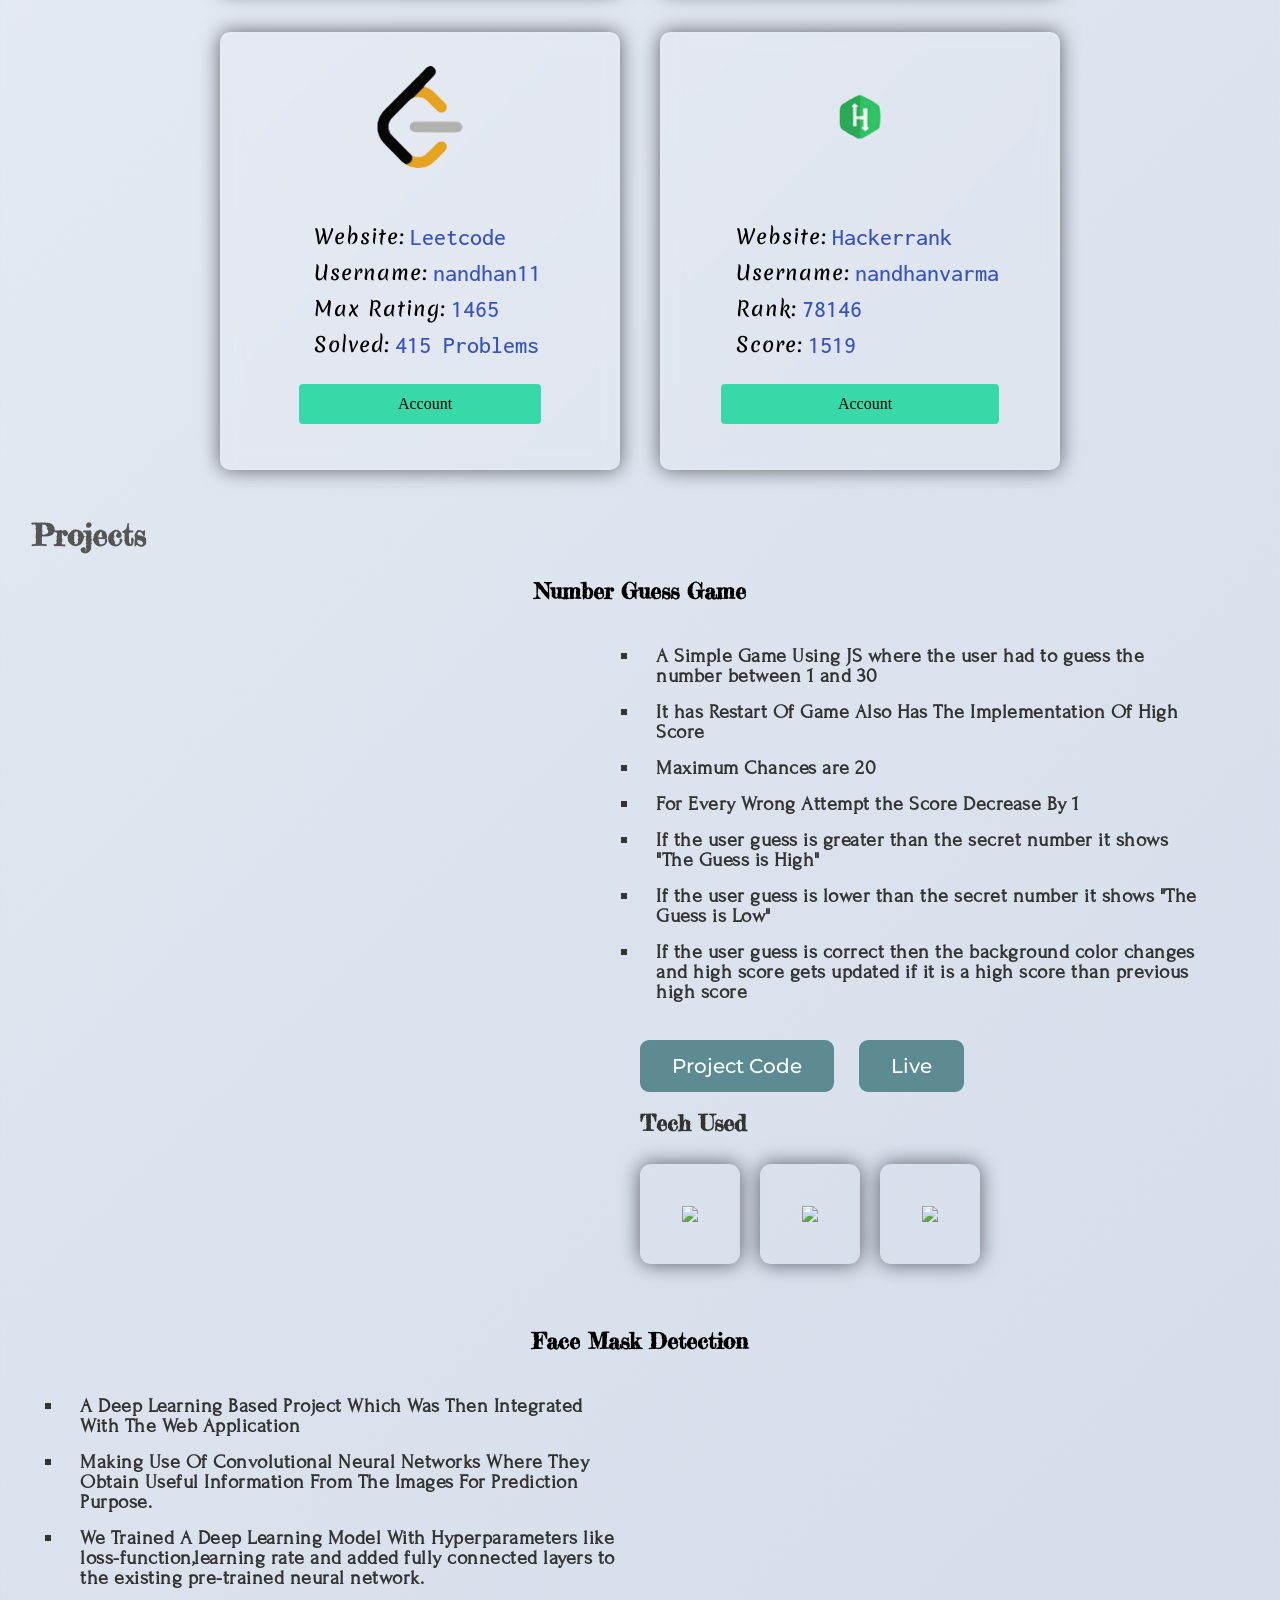
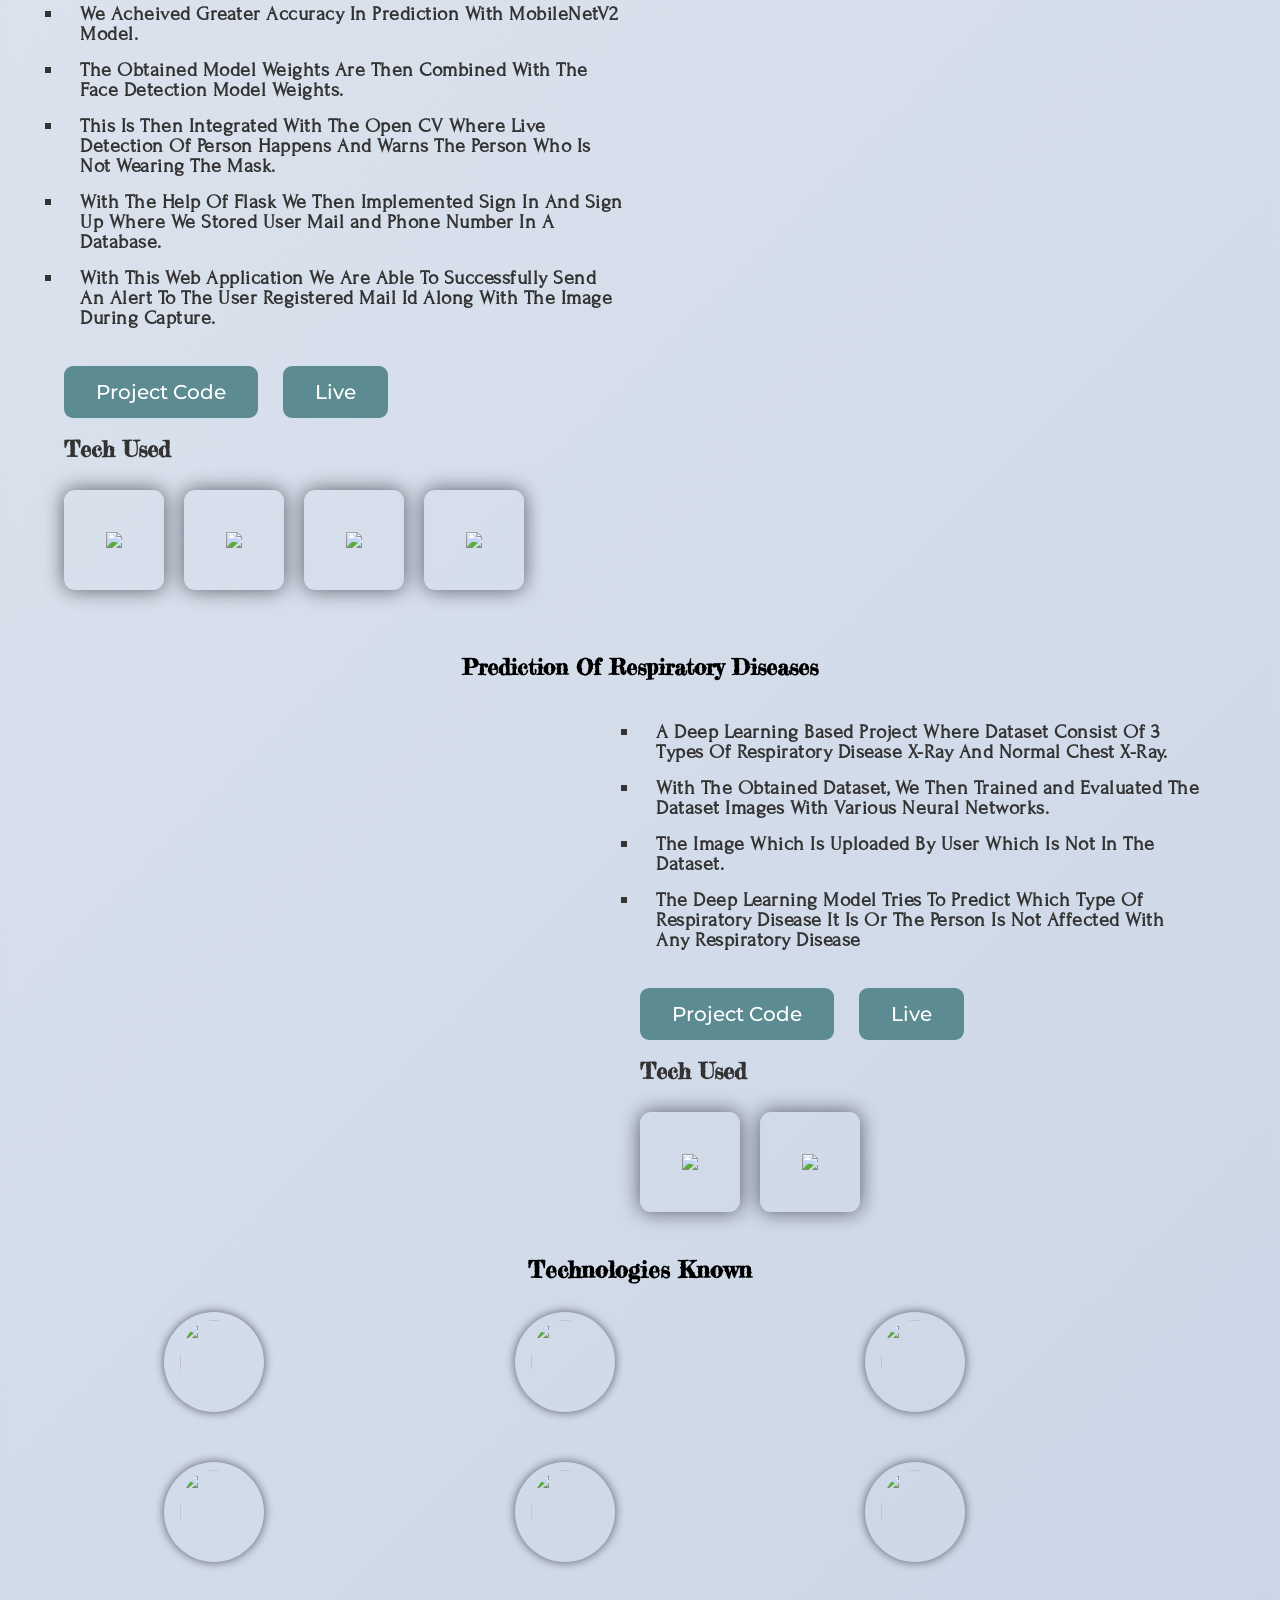
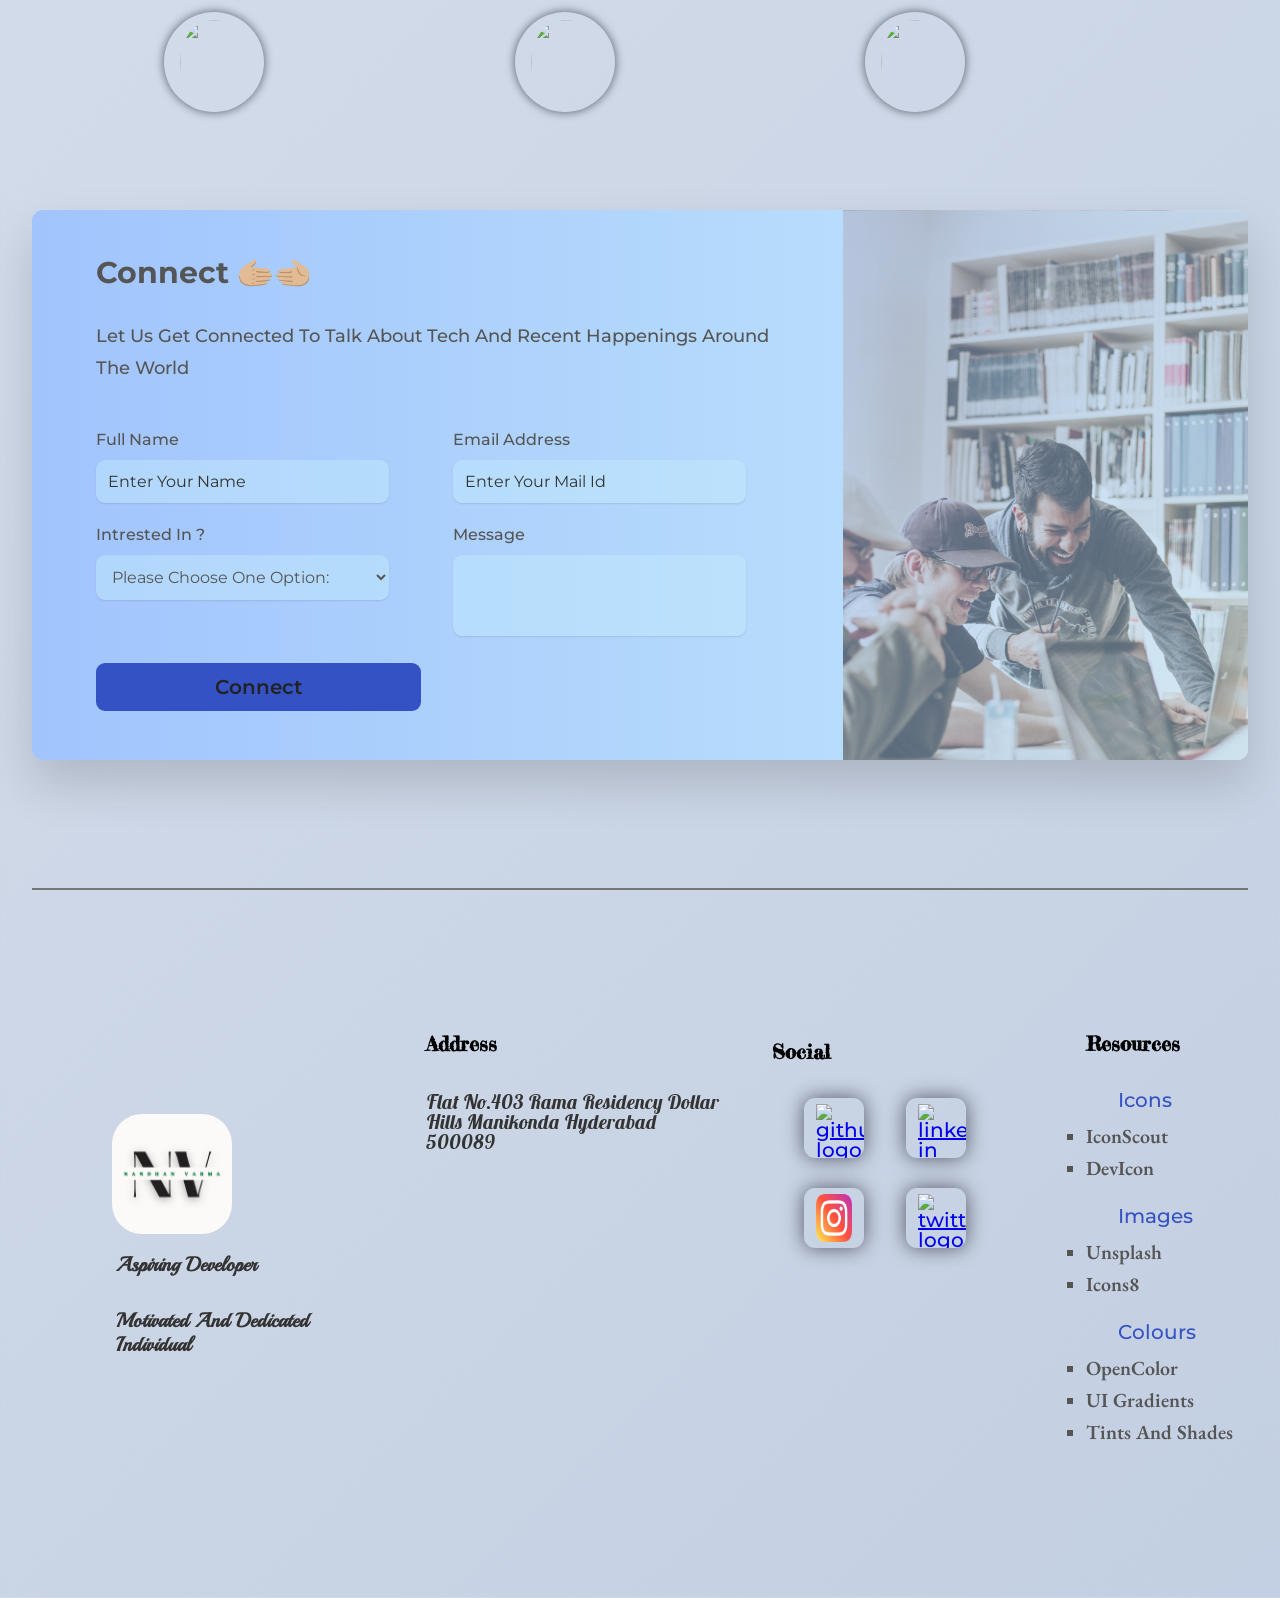
==== commit c5ce2a91: "Update index.html" ====
--- a/index.html
+++ b/index.html
@@ -85,12 +85,11 @@
                 Institute Of Aeronautical Engineering(IARE)-HYD.
               </p>
               <p>
-                -> I had worked as a Test Automation Engineer Intern at Epam
-                Systems - HYD.
+                -> Currently Working as a System Engineer (Digital) @ TCS Hyderabad.
               </p>
             </div>
             <div>
-              <p>-> My Primary Skills Are C++,Python,Java,SQL</p>
+              <p>-> My Primary Skills Are Python,Java,SQL</p>
             </div>
             <div>
               <p>-> Currently I Am Looking For A Software Developer Roles.</p>
@@ -98,7 +97,7 @@
             <div>
               <p>-> I Always Strive To Learn New Things.</p>
               <p>
-                -> My Major Intrests Are In The Web Development and Deep
+                -> My Major Intrests Are In The Backend Development and Deep
                 Learning Fields.
               </p>
               <p>
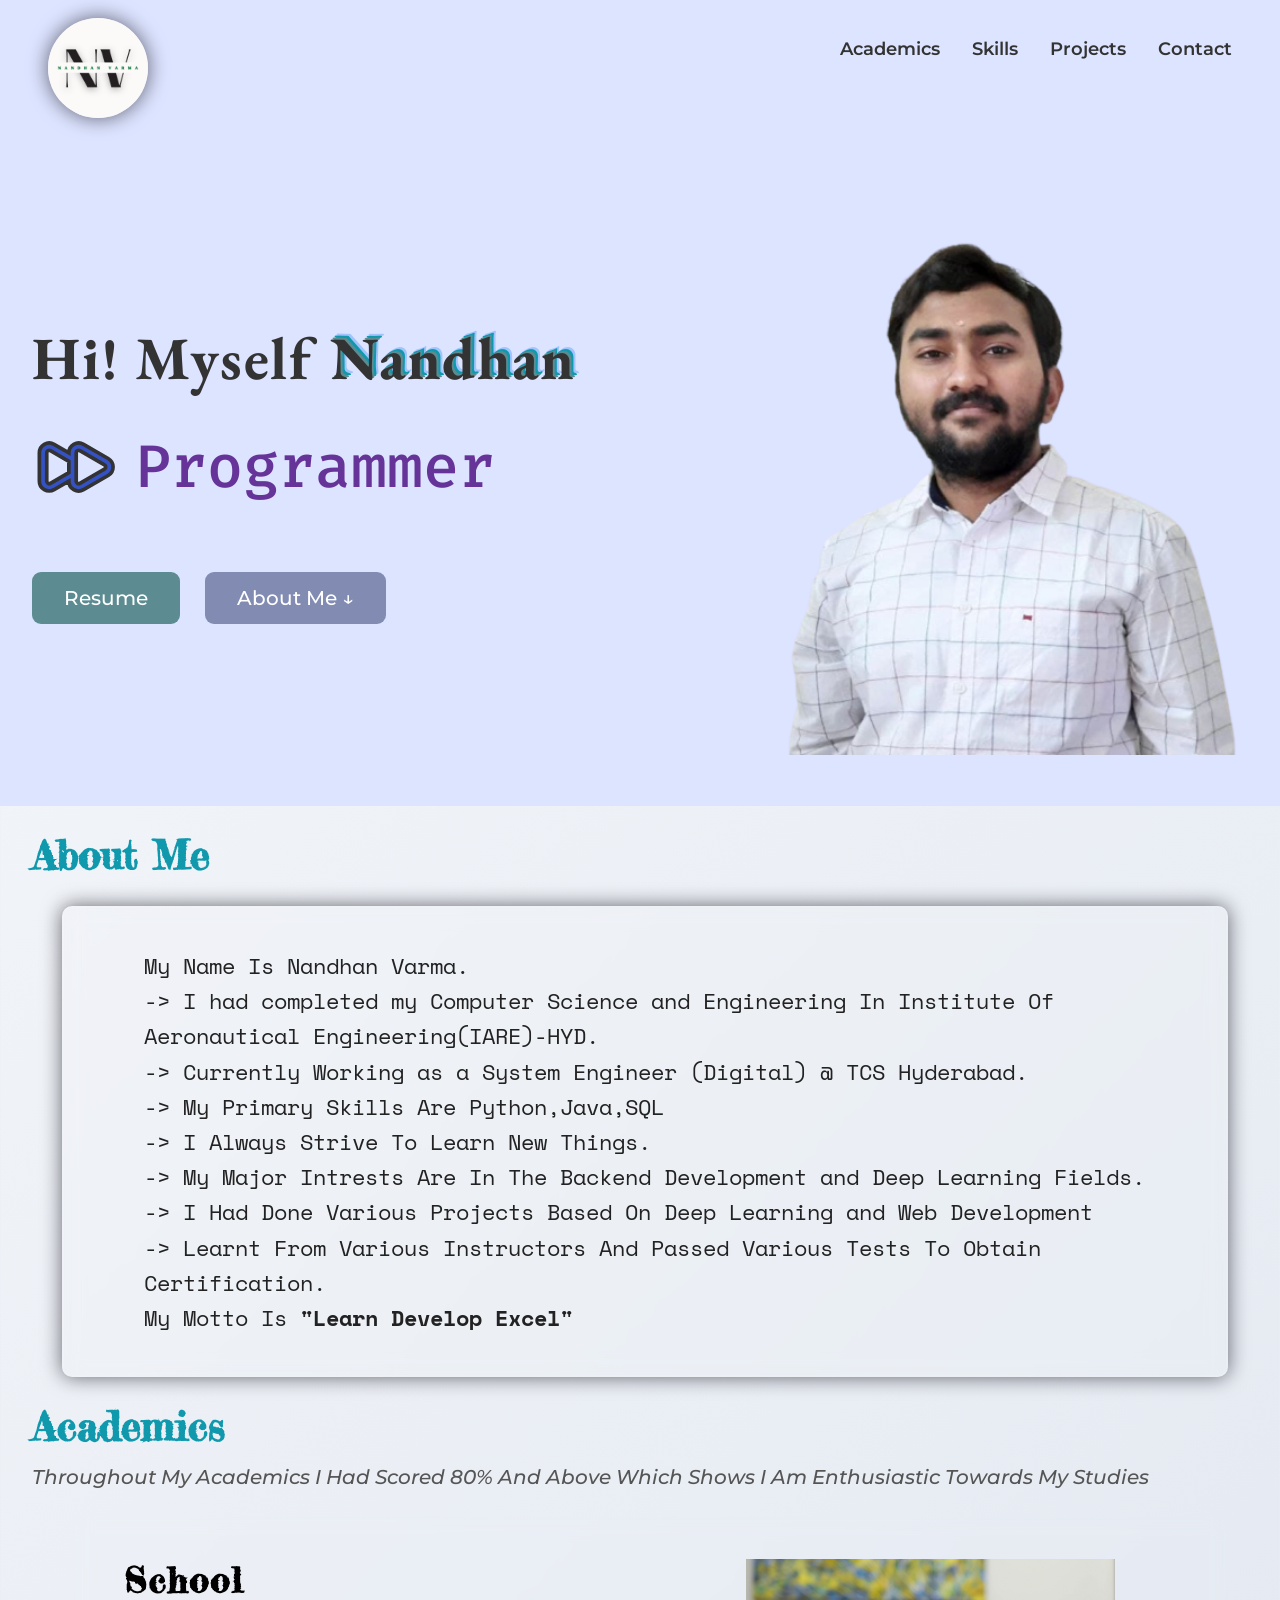
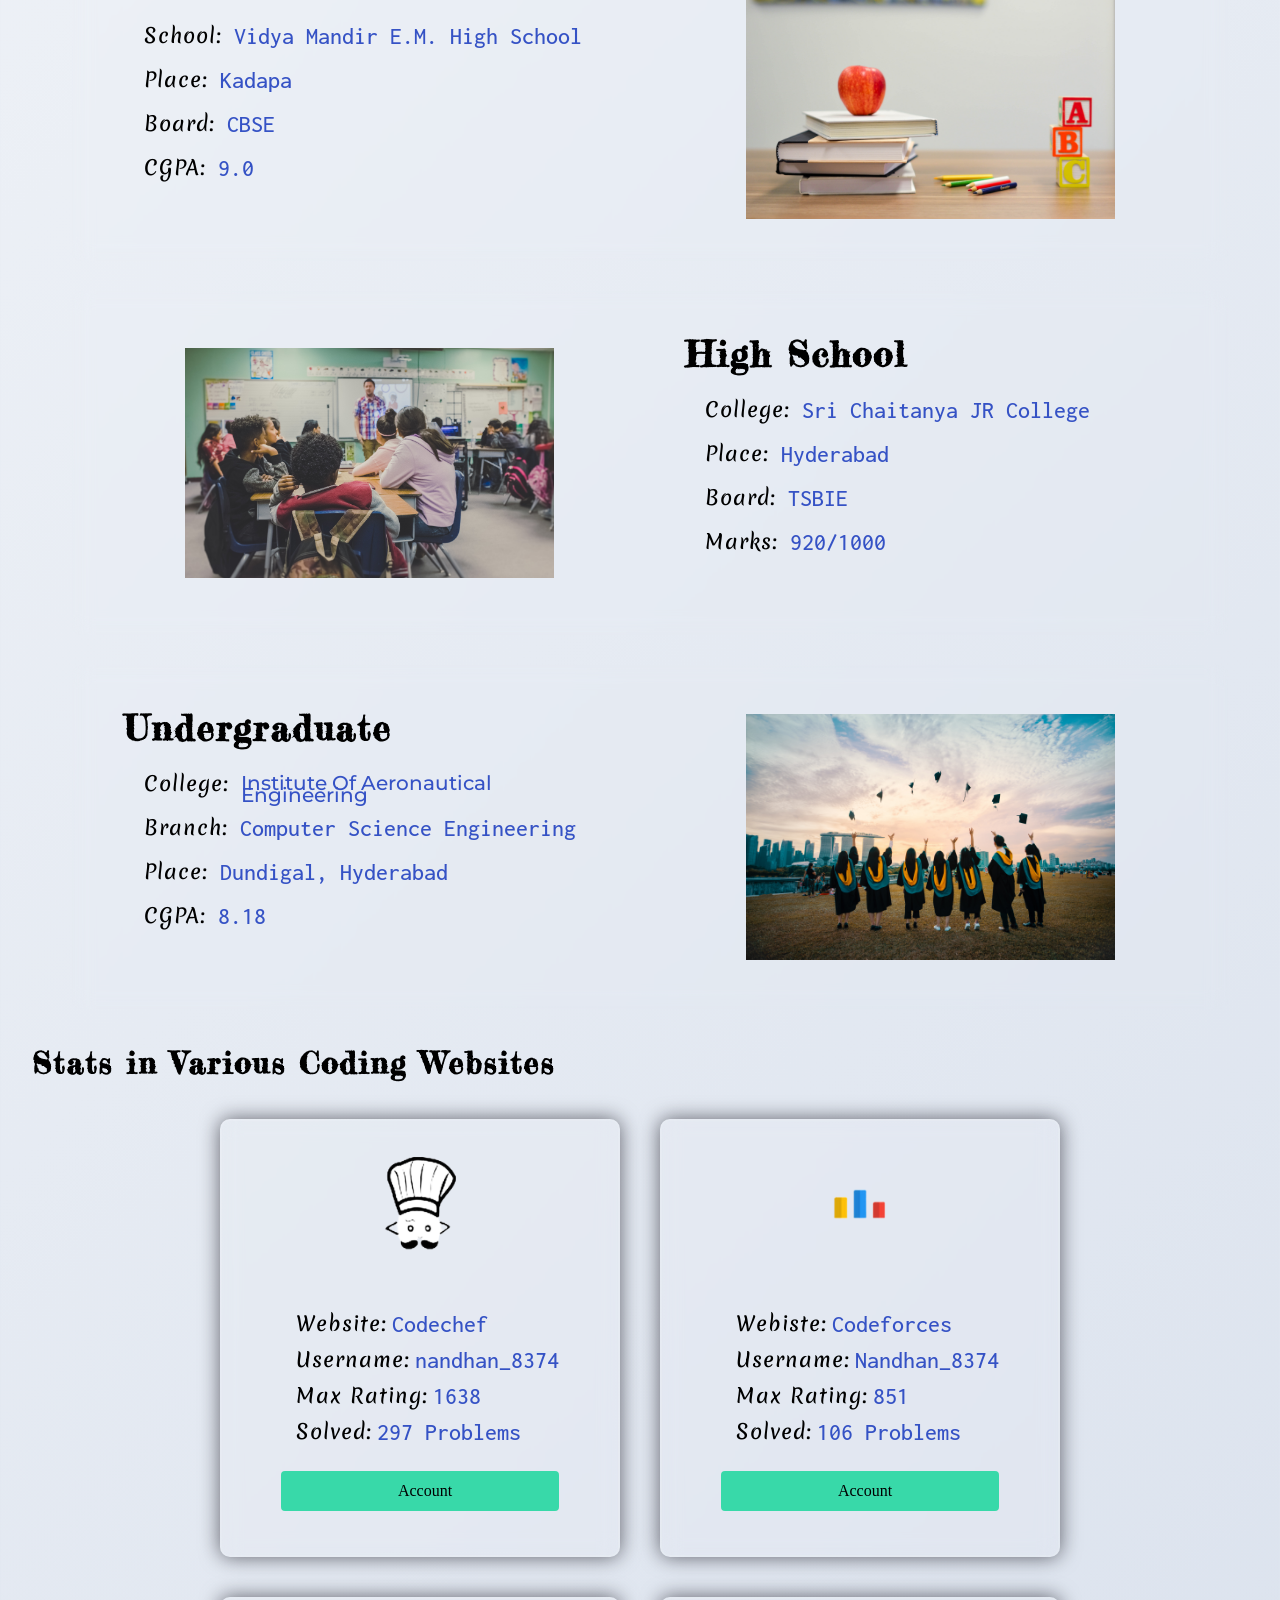
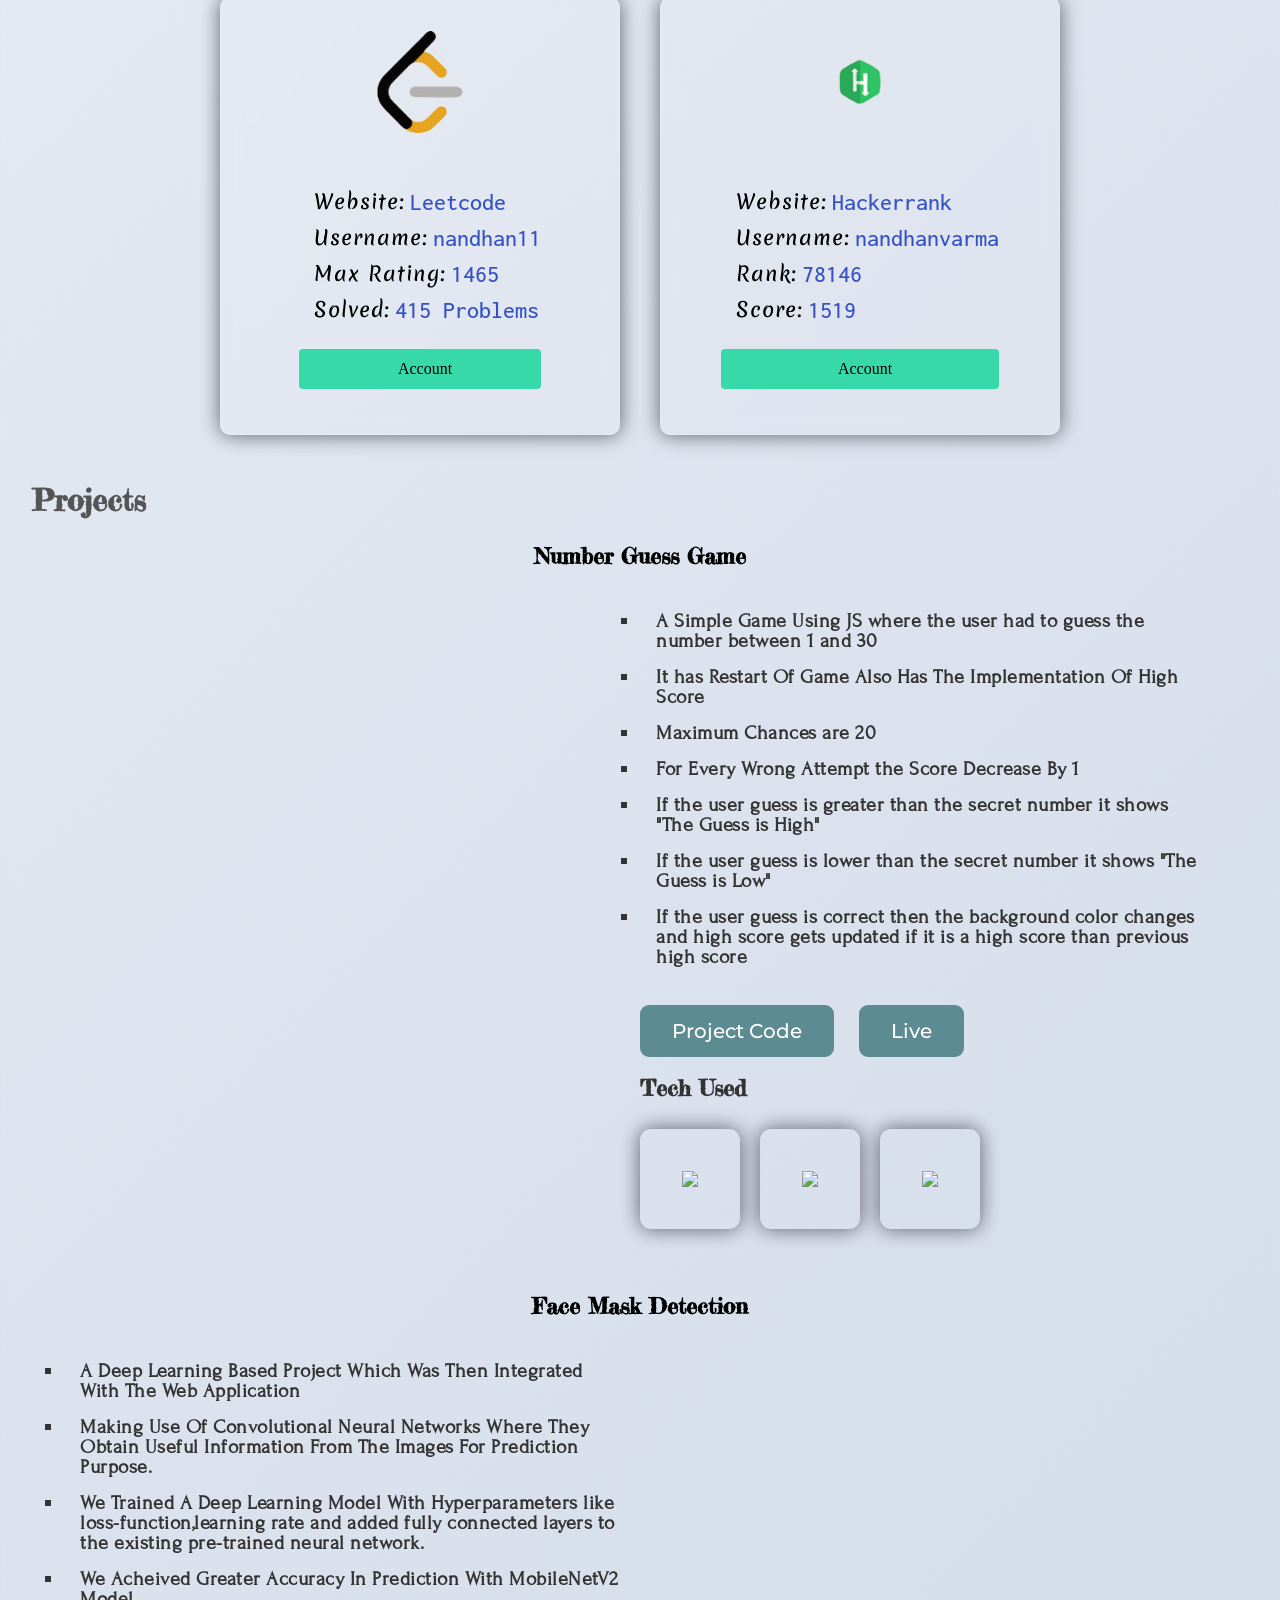
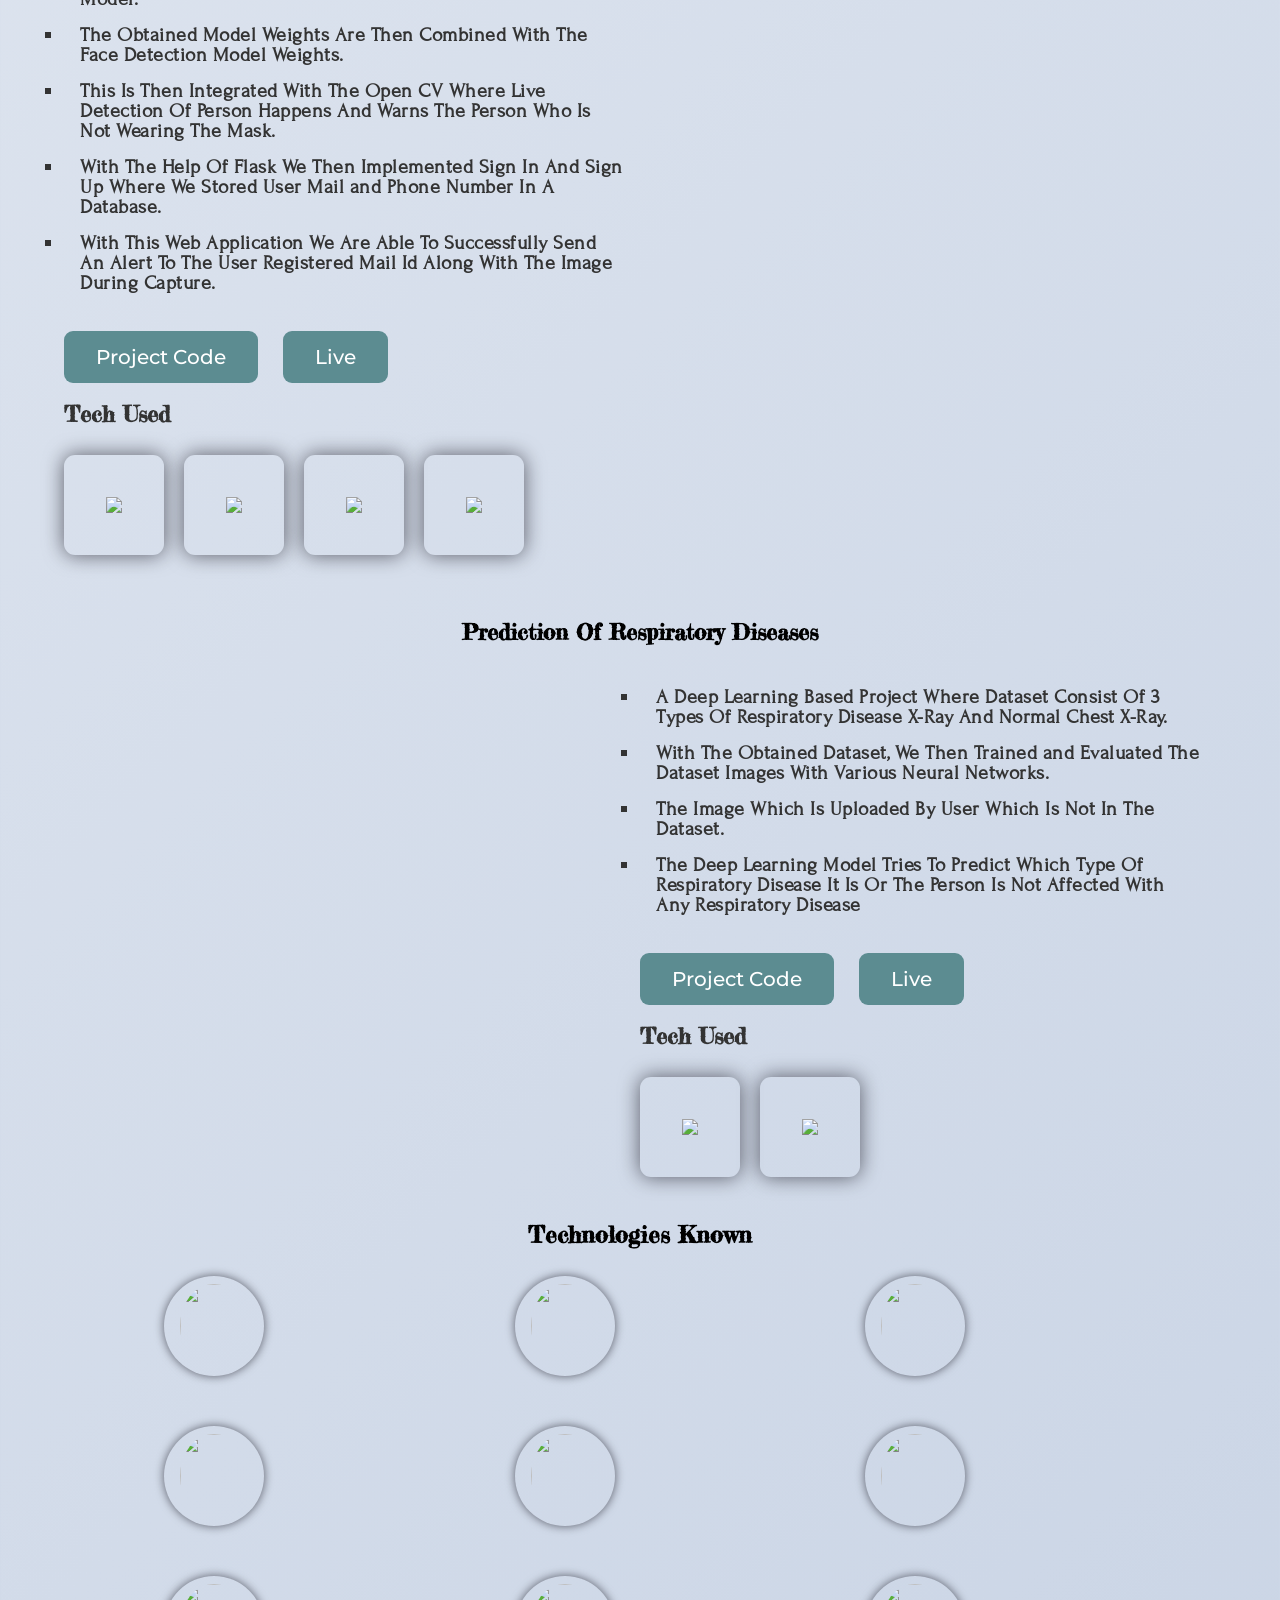
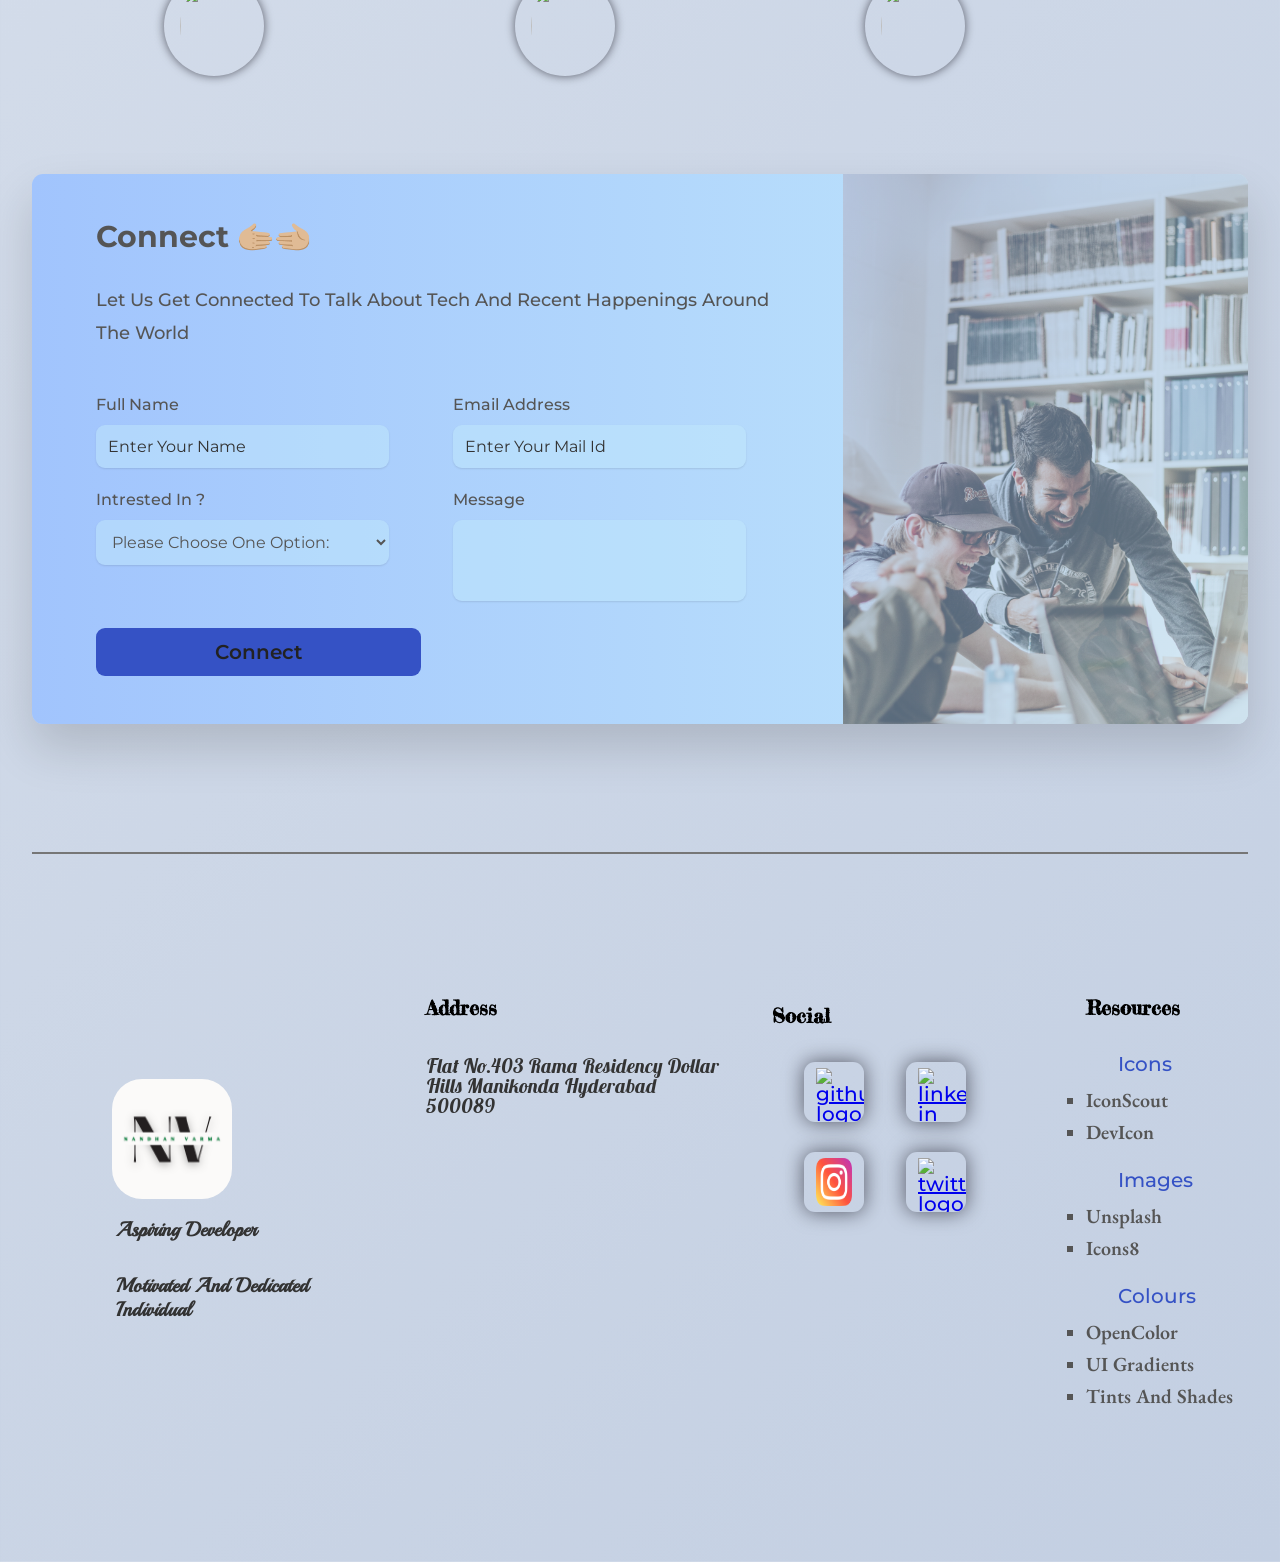
==== commit 696ad73f: "Changes in About Me Section" ====
--- a/index.html
+++ b/index.html
@@ -90,9 +90,6 @@
             </div>
             <div>
               <p>-> My Primary Skills Are Python,Java,SQL</p>
-            </div>
-            <div>
-              <p>-> Currently I Am Looking For A Software Developer Roles.</p>
             </div>
             <div>
               <p>-> I Always Strive To Learn New Things.</p>
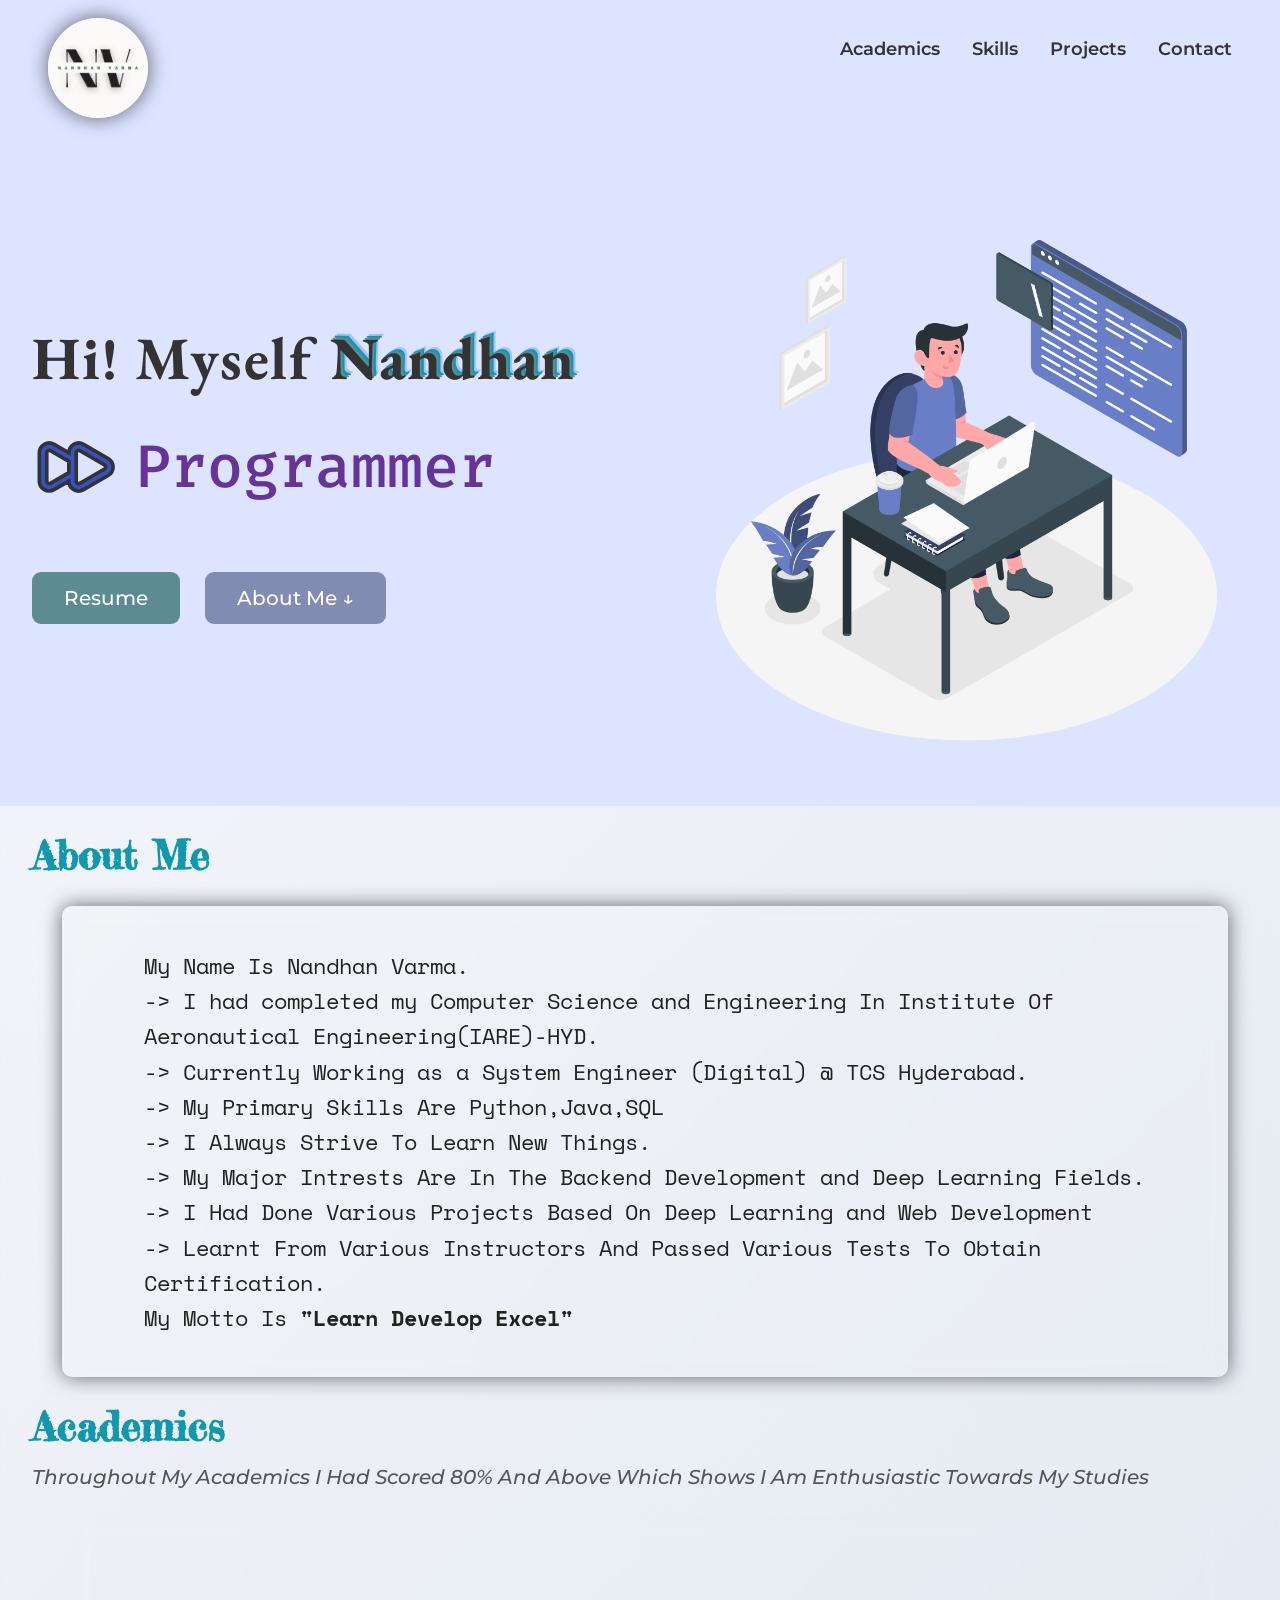
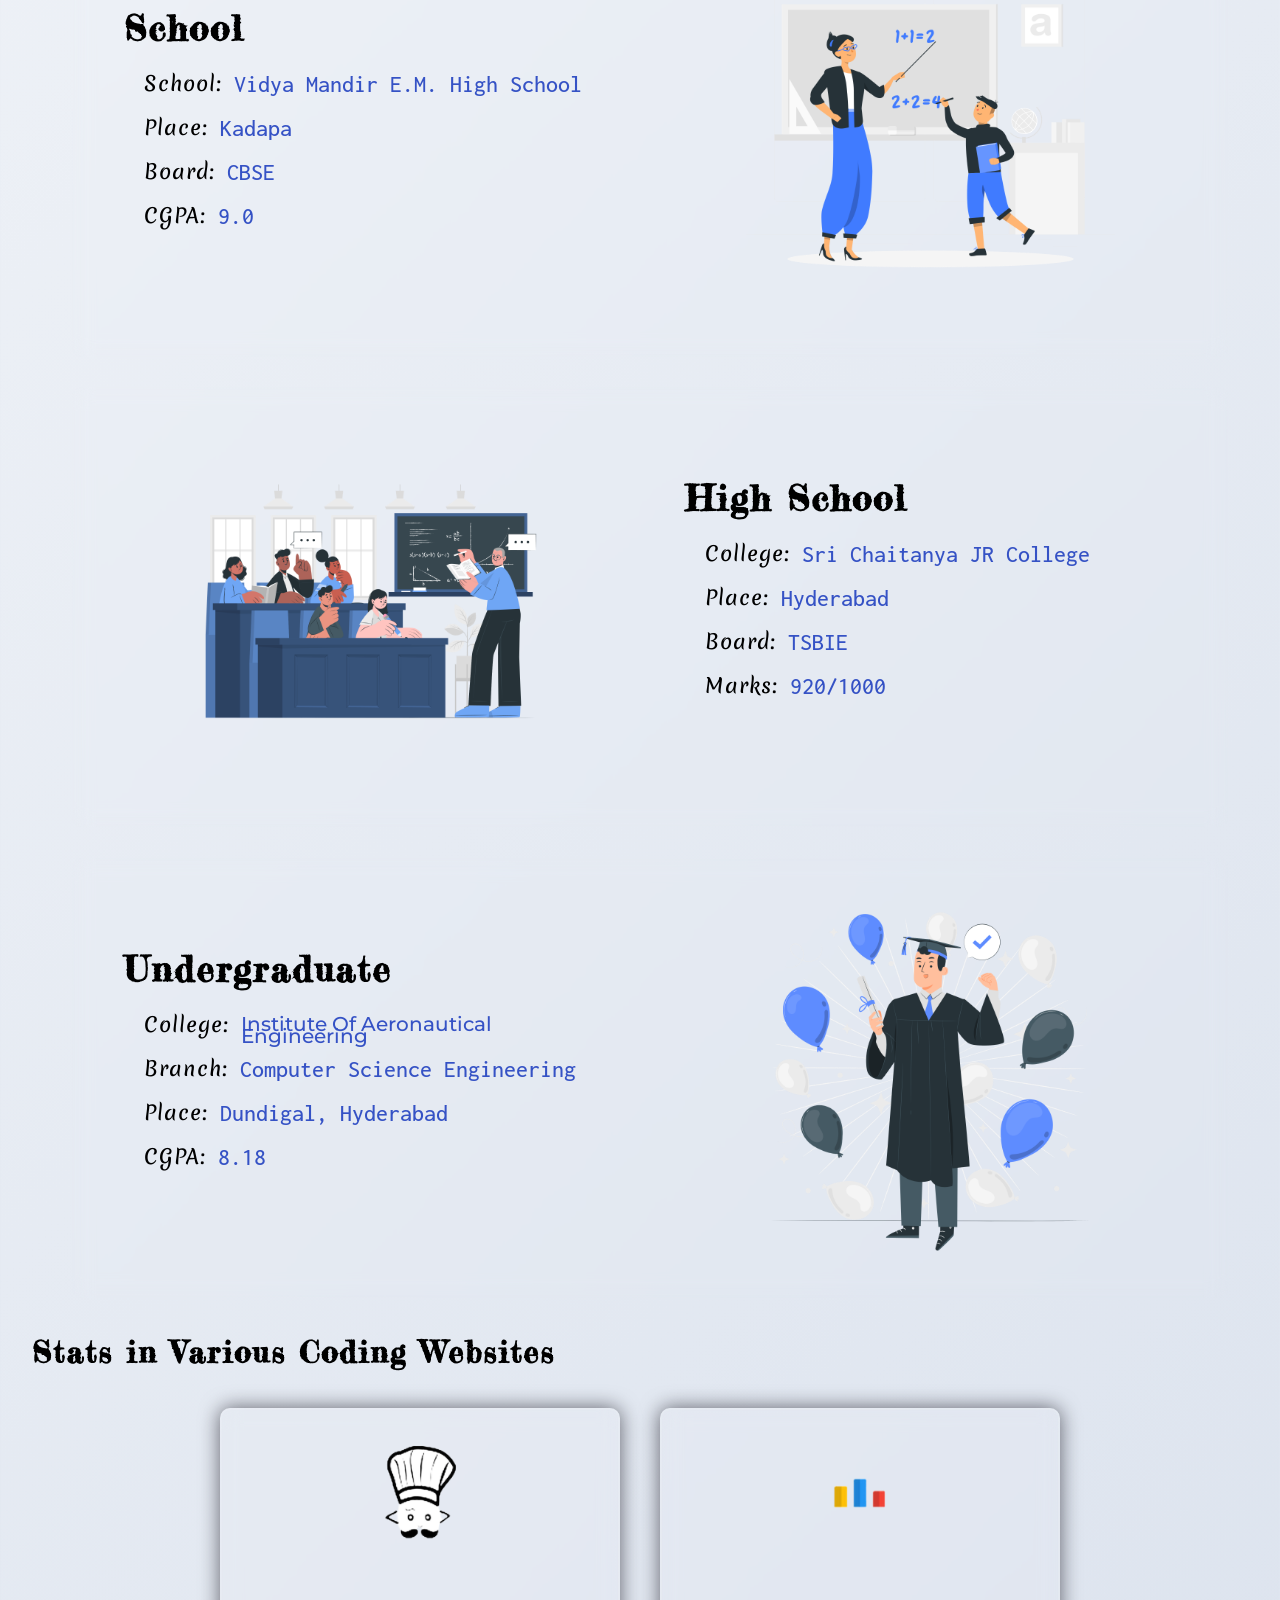
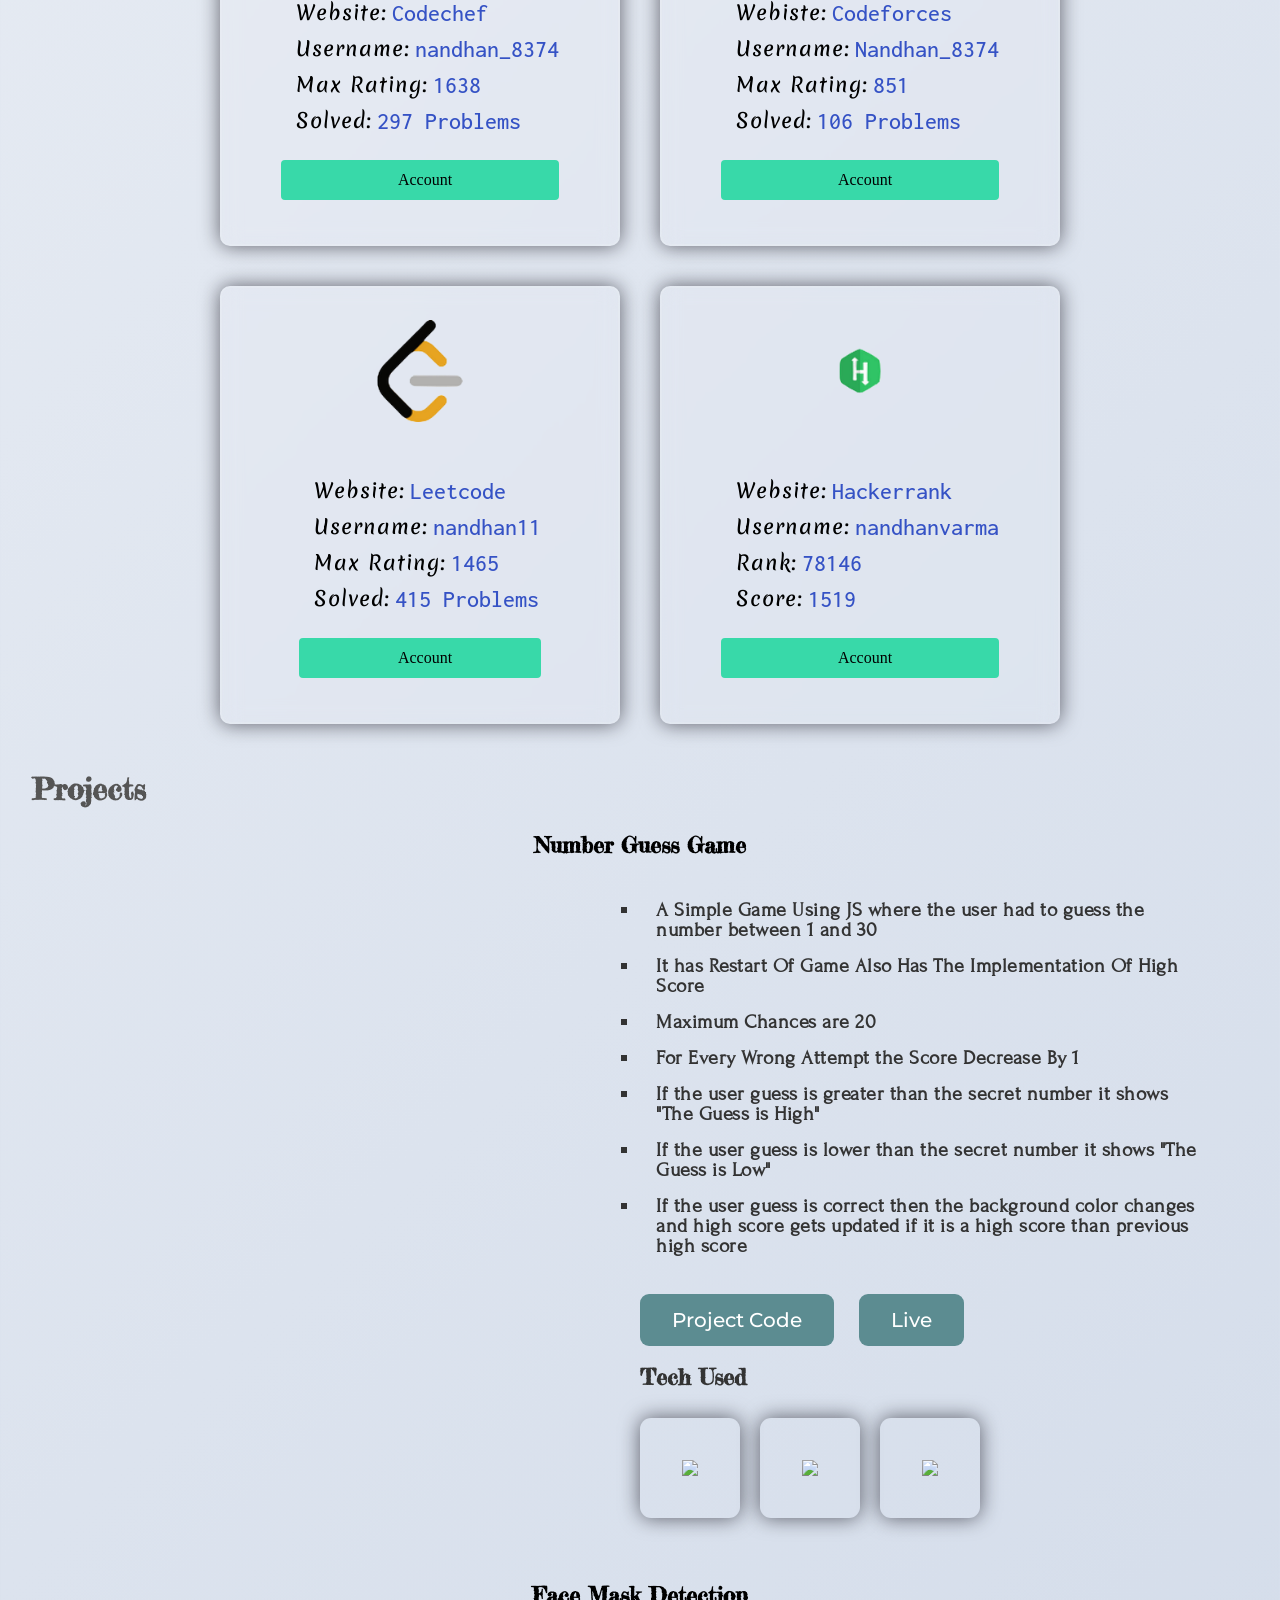
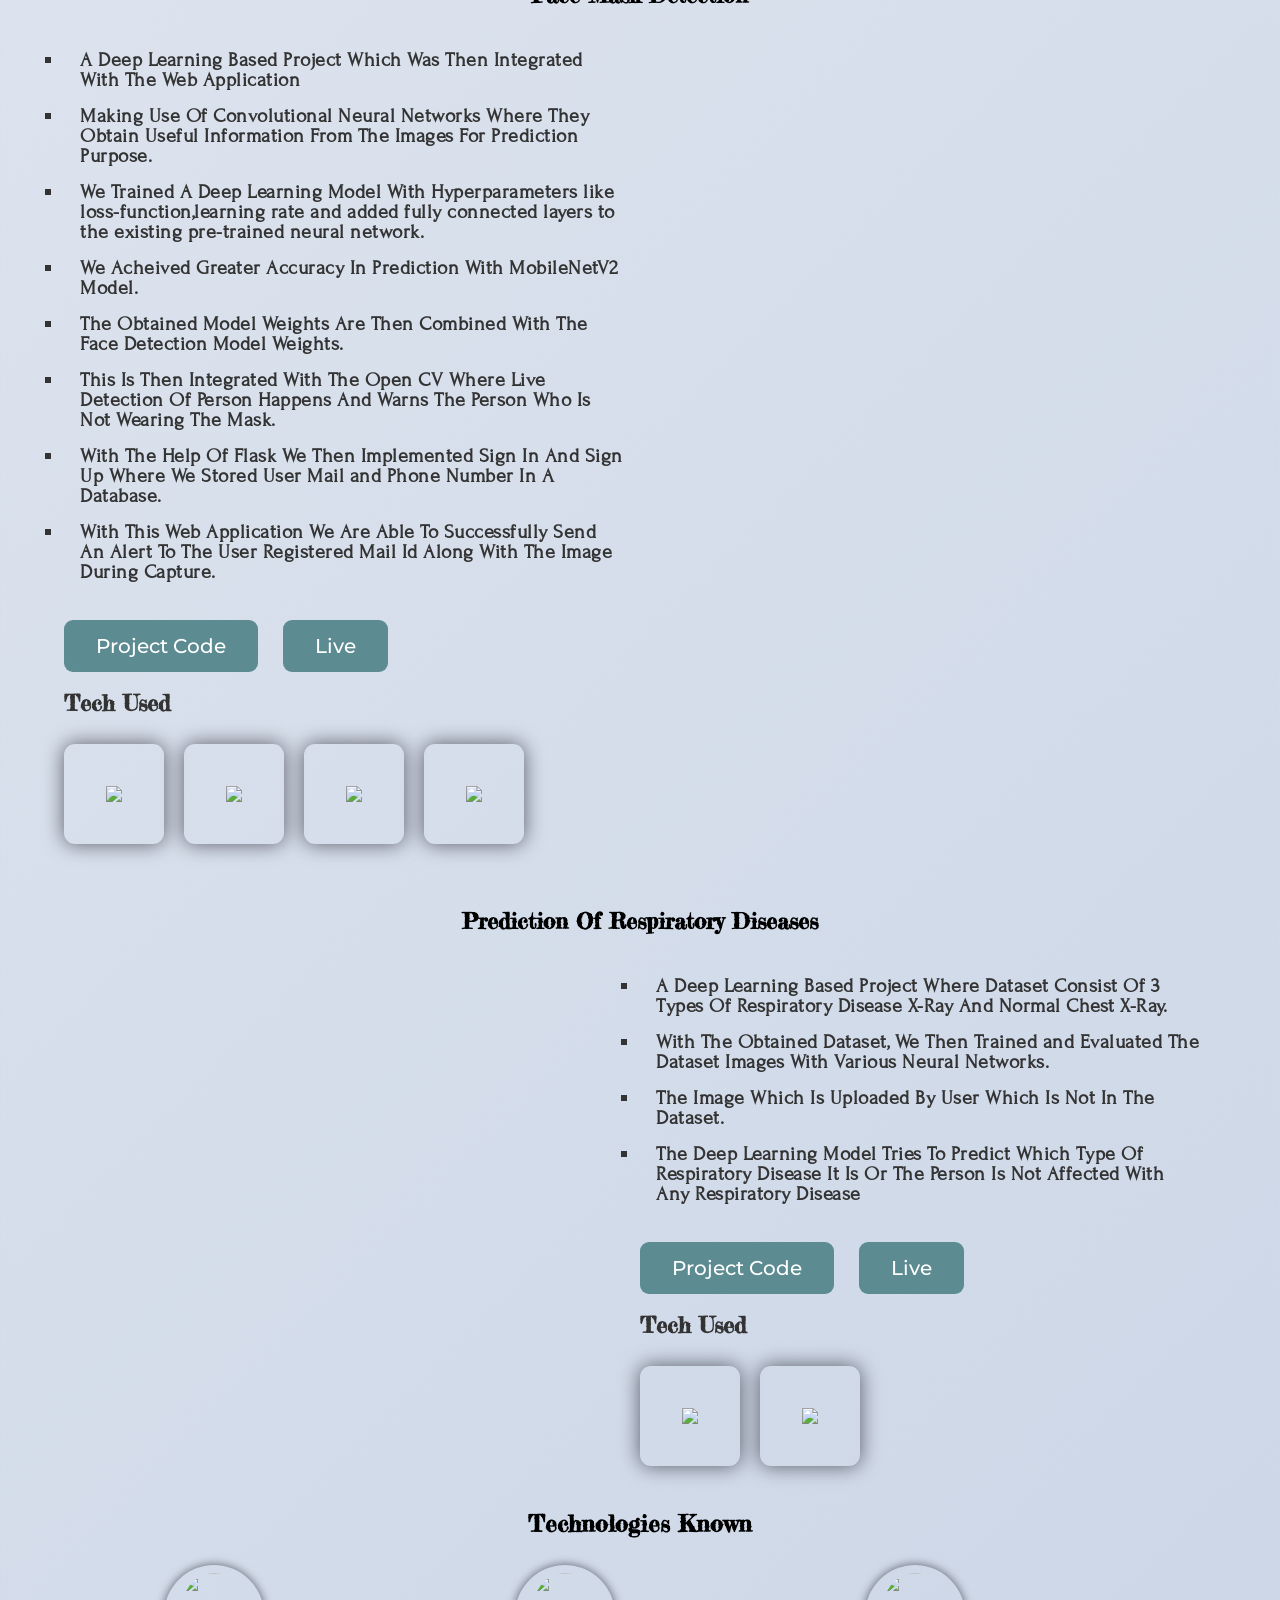
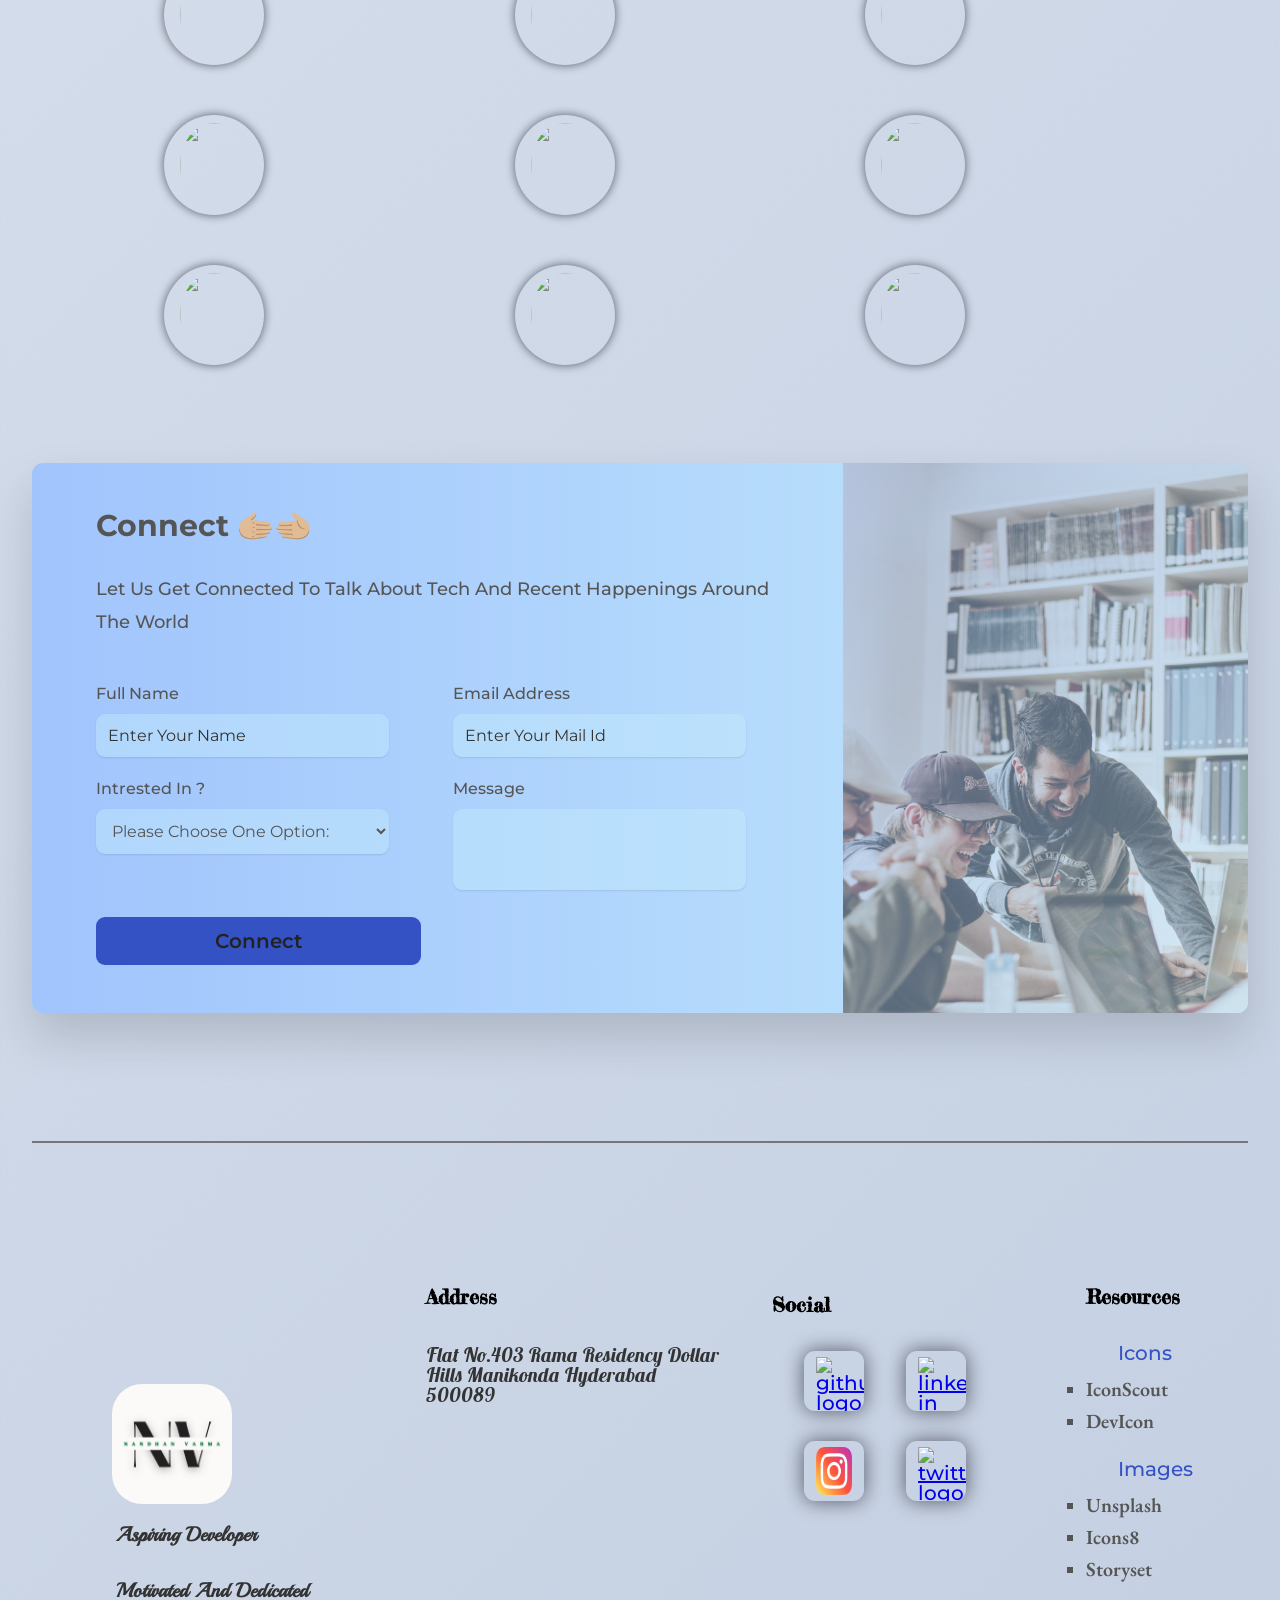
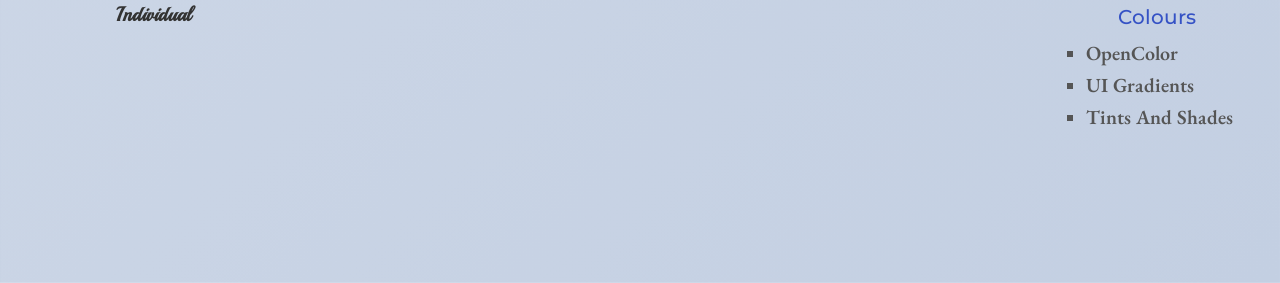
==== commit f1fe5af8: "Updated Links and Images" ====
--- a/index.html
+++ b/index.html
@@ -57,7 +57,7 @@
             </div>
           </div>
           <a
-            href="https://bit.ly/nandhansomalaraju-resume"
+            href="https://bit.ly/nandhanvarma-resume"
             class="btn resume--btn"
             target="_blank"
             >Resume</a
@@ -66,8 +66,8 @@
         </div>
         <div class="hero--img">
           <img
-            src="../images/my-image-png.png"
-            alt="Nandhan Photo"
+            src="../images/Code typing-amico.png"
+            alt="Illustration Image Obtained From Storyset Which Depicts Coding"
             class="auth--img"
           />
         </div>
@@ -159,8 +159,8 @@
             </div>
             <div class="edu--imgs">
               <img
-                src="../images/School.jpg"
-                alt="school image"
+                src="../images/school.png"
+                alt="Illustration of school image taken from Storyset"
                 class="academic--img"
               />
             </div>
@@ -168,8 +168,8 @@
           <div class="container grid--2--cols academics-layout">
             <div class="edu--imgs">
               <img
-                src="../images/HIgh School.jpg"
-                alt="High School Image"
+                src="../images/college.png"
+                alt="Illustation of High School taken from Storyset"
                 class="academic--img"
               />
             </div>
@@ -251,8 +251,8 @@
             </div>
             <div class="edu--imgs">
               <img
-                src="../images/Univeristy.jpg"
-                alt="Undergraduate Degree Image"
+                src="../images/graduation.png"
+                alt="Illustration of Undergraduate Taken From Storyset"
                 class="academic--img"
               />
             </div>
@@ -850,6 +850,7 @@
                   <a href="https://unsplash.com/" alt="unsplash">Unsplash</a>
                 </li>
                 <li><a href="https://icons8.com/" alt="icons8">Icons8</a></li>
+                <li><a href="https://storyset.com/work">Storyset</a></li>
               </ul>
               <p>Colours</p>
               <ul>
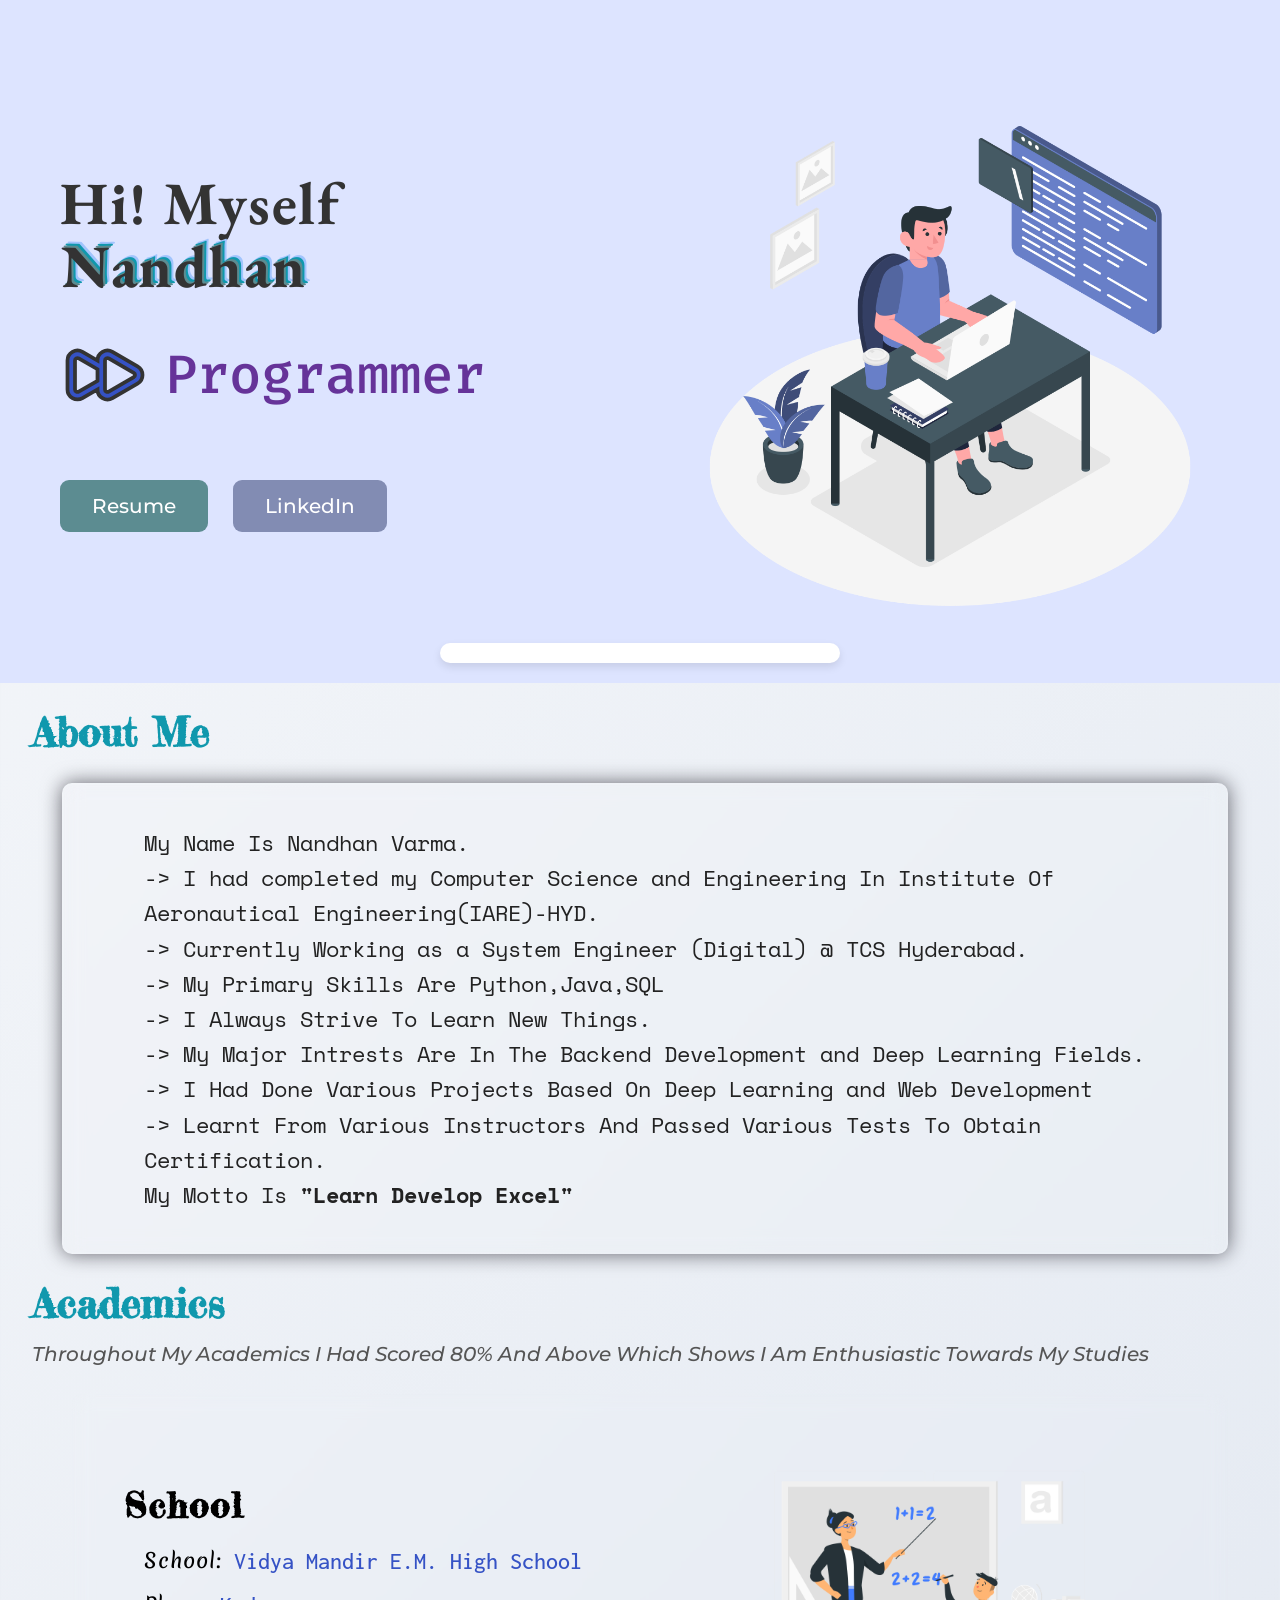
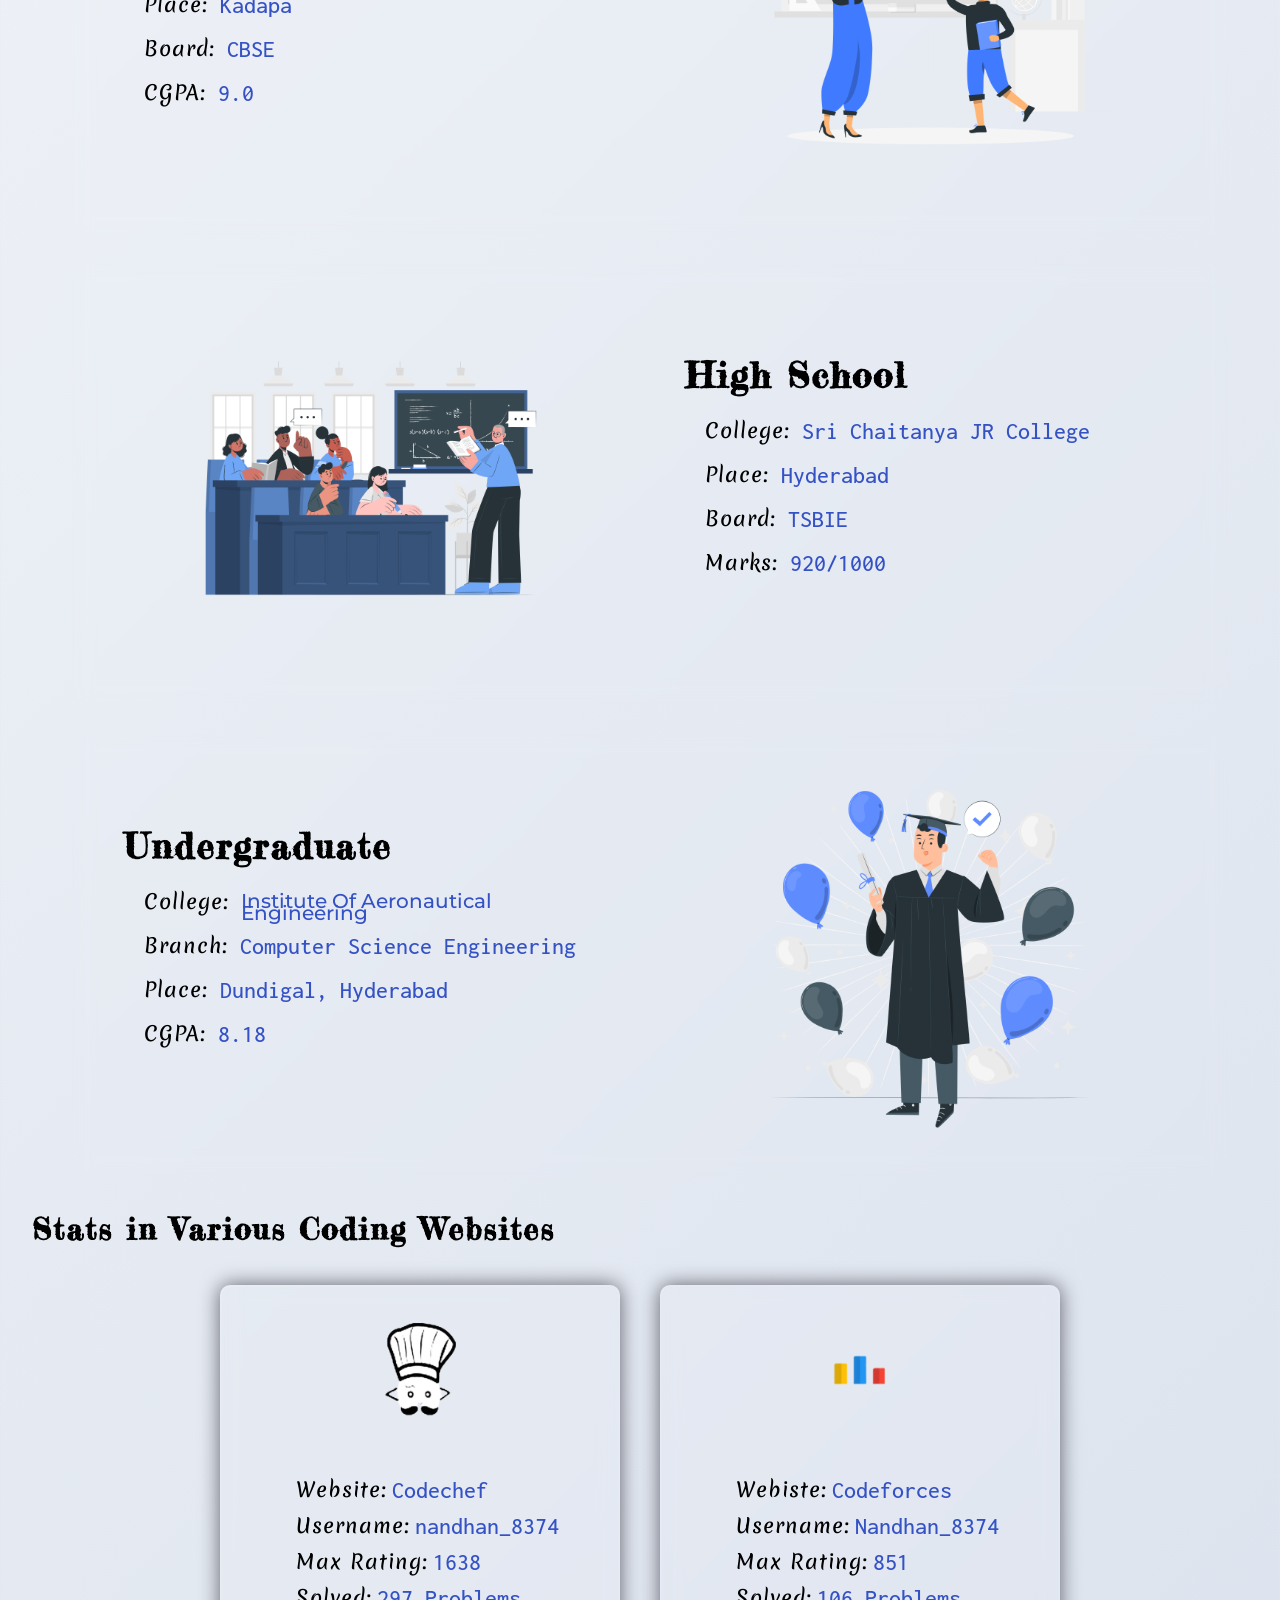
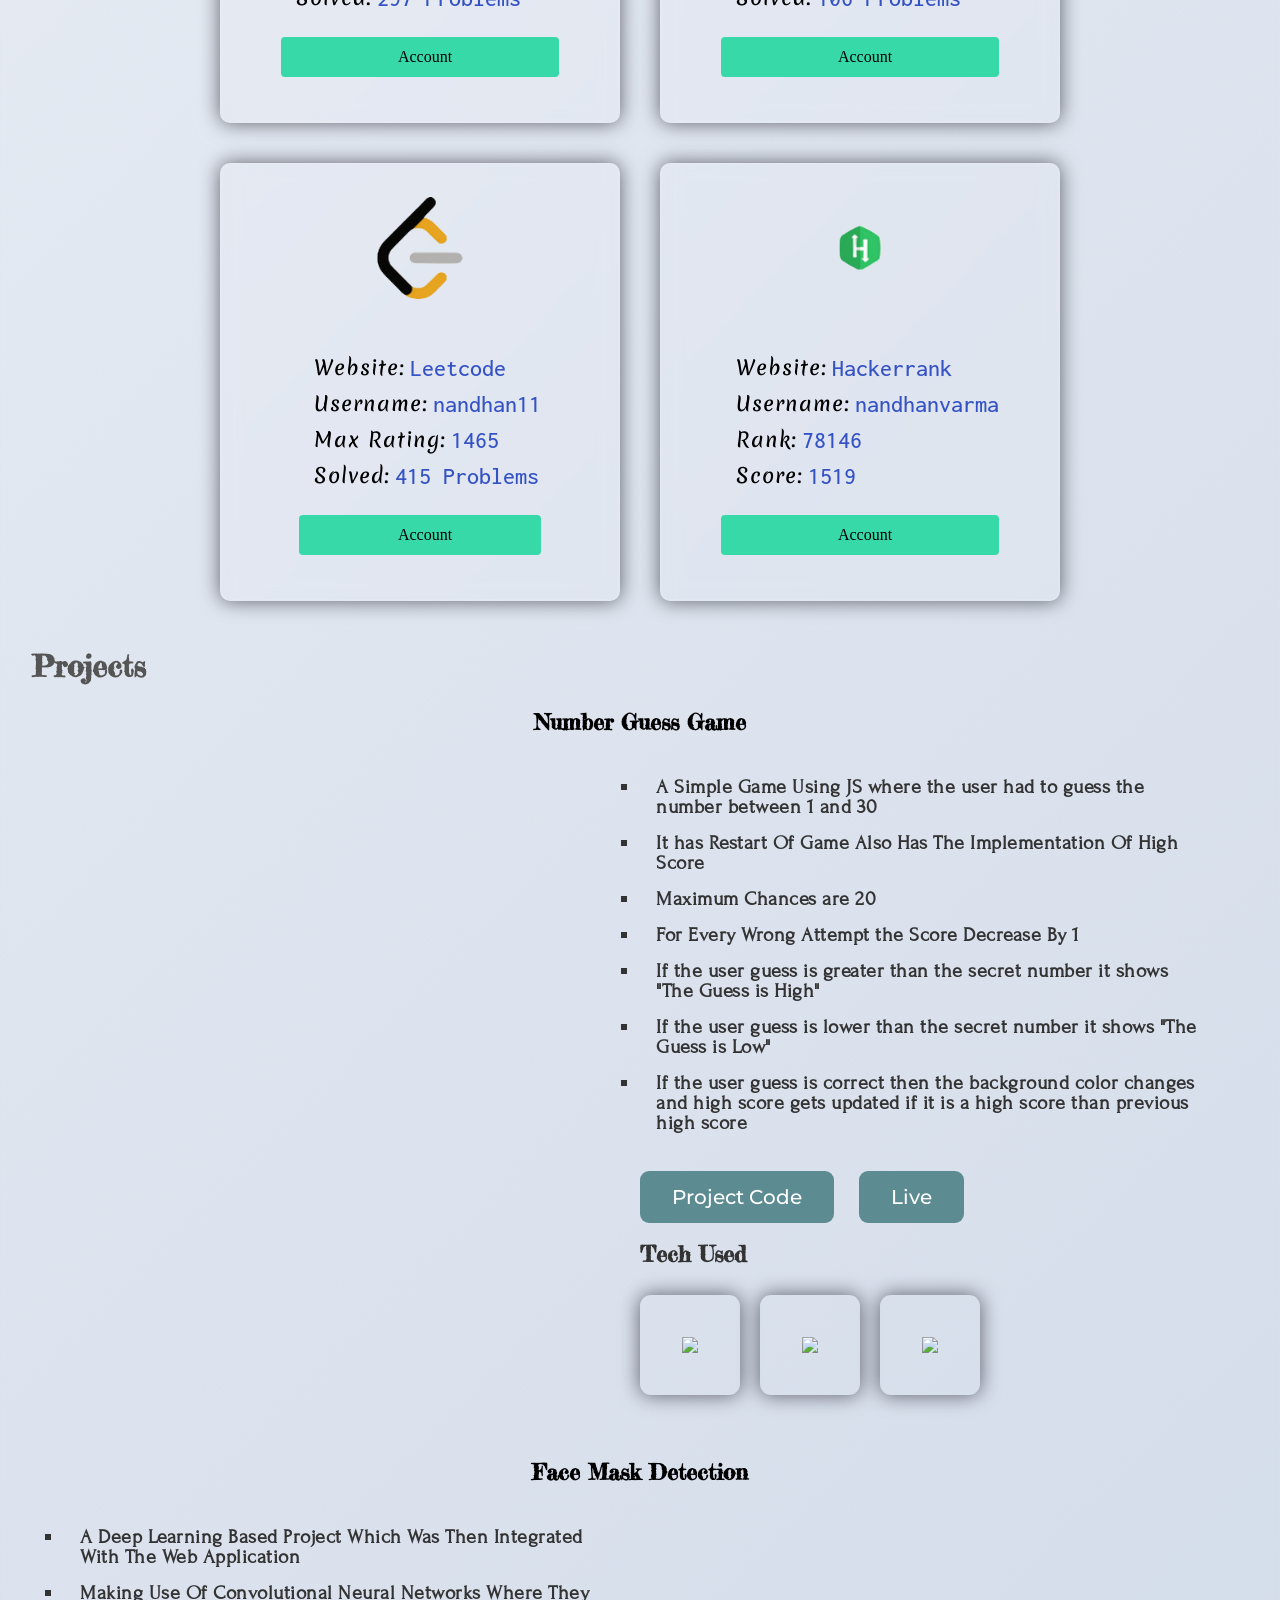
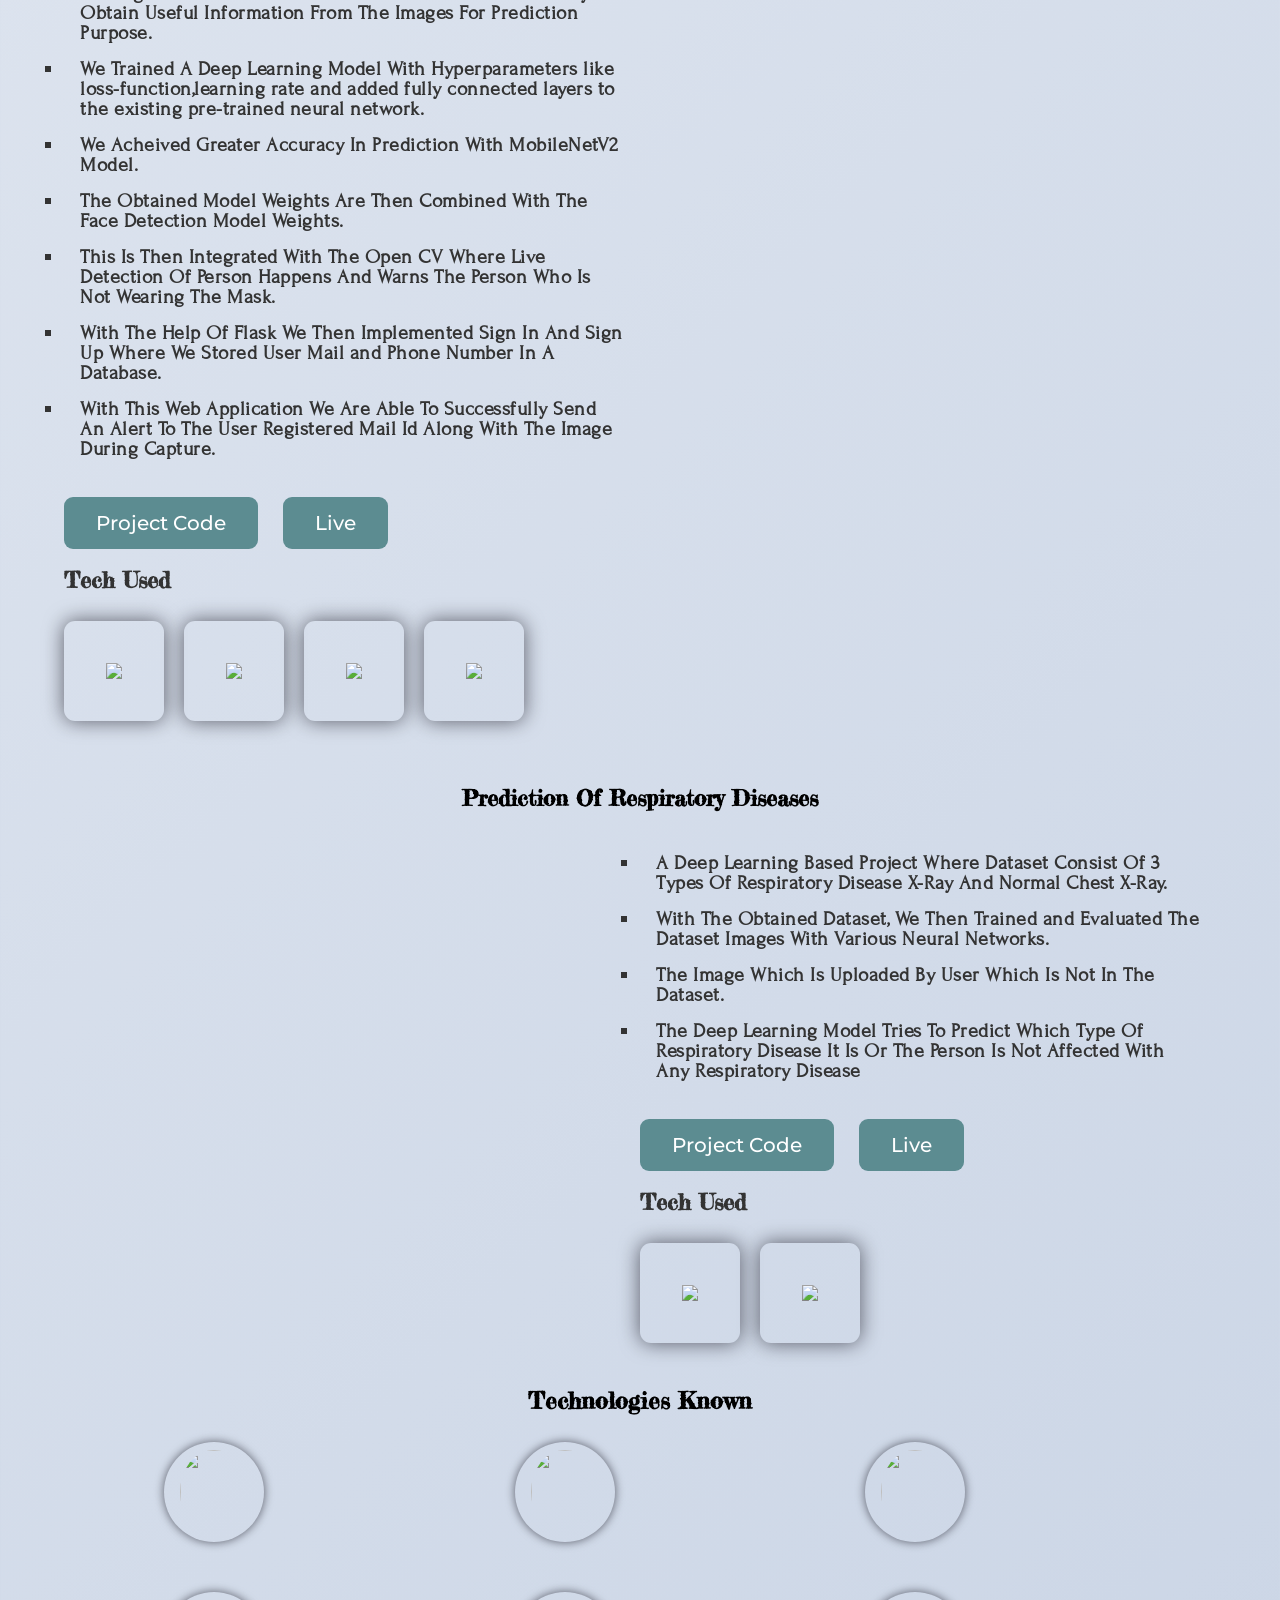
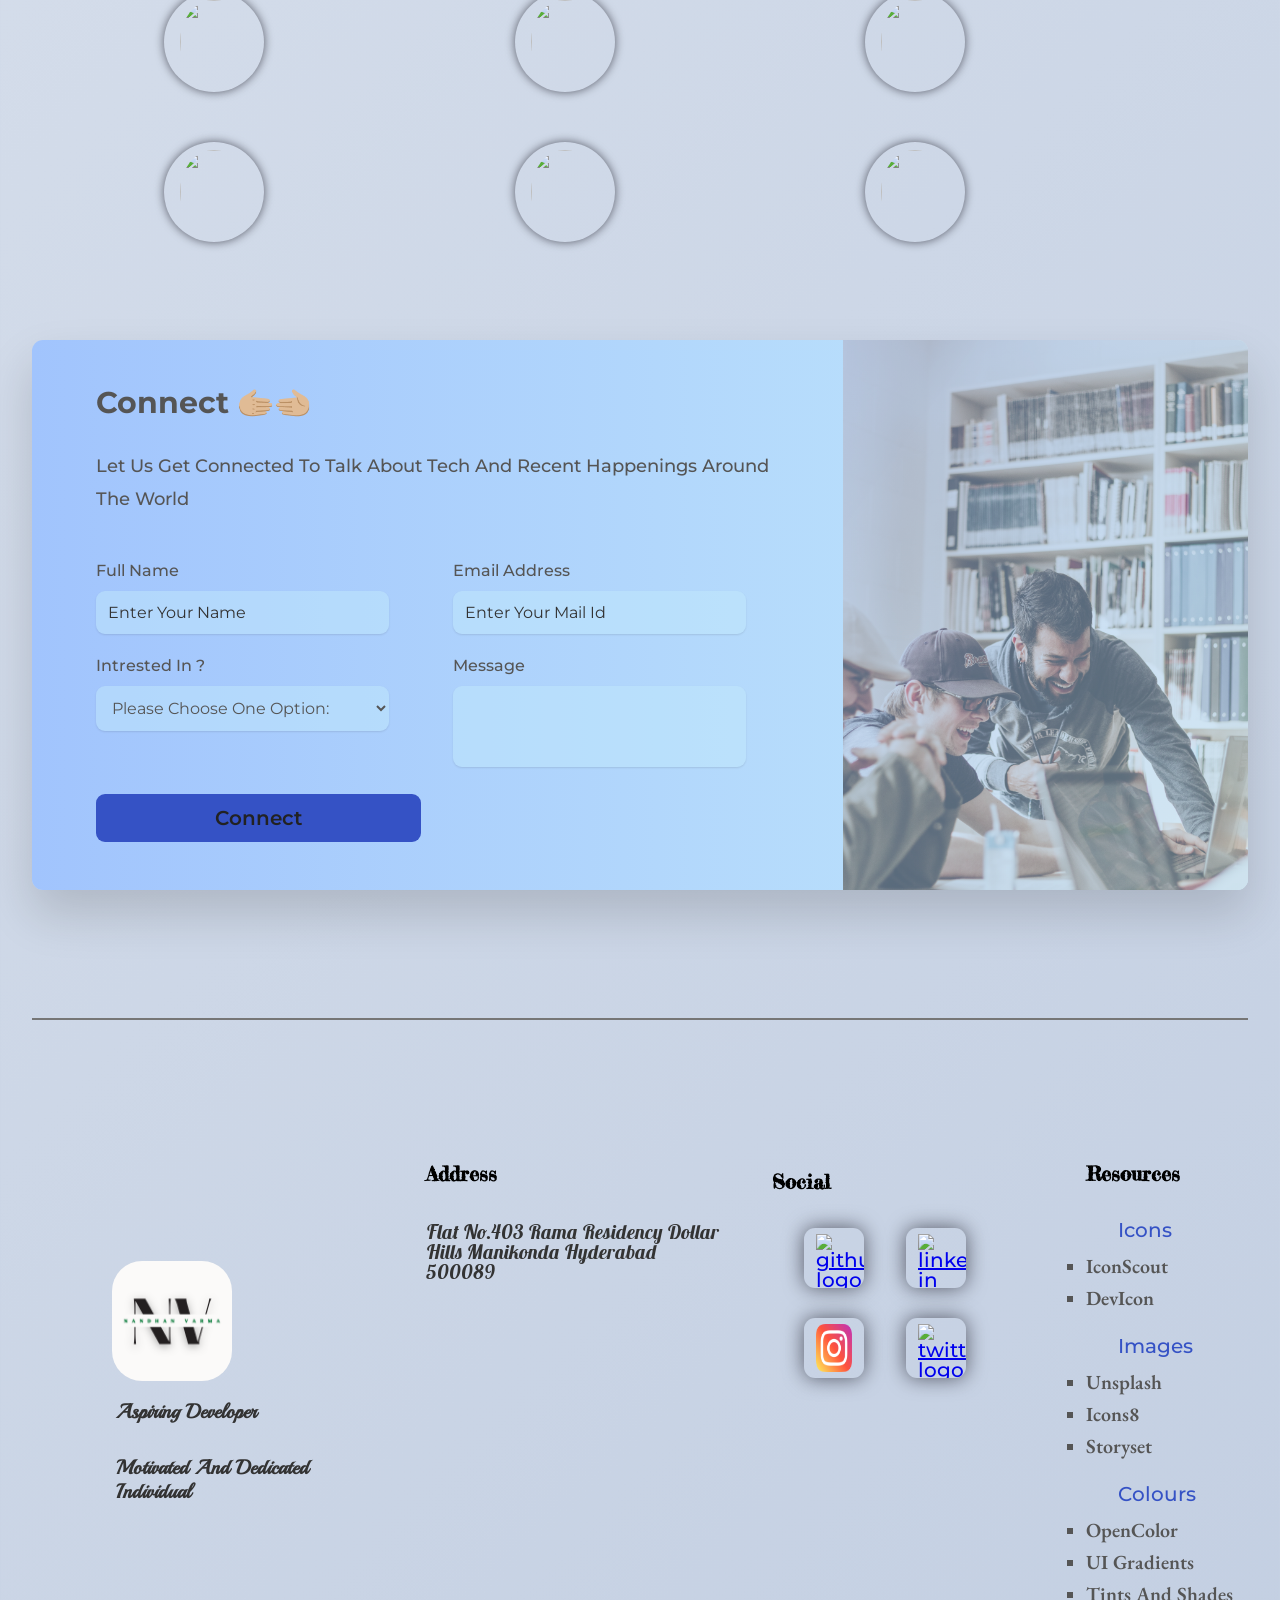
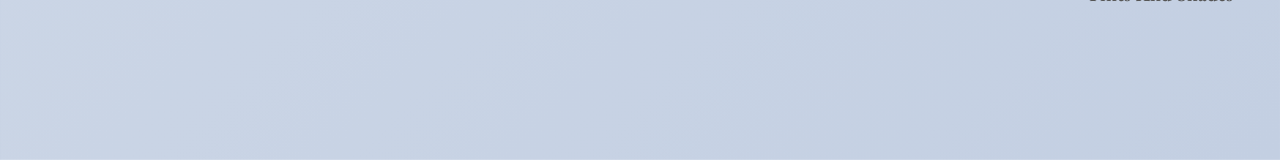
==== commit 0e388796: "Made Initial Changes For New Design" ====
--- a/index.html
+++ b/index.html
@@ -7,8 +7,9 @@
     <title>Nandhan Varma Portfolio</title>
     <link rel="shortcut icon" href="favicon.ico" type="image/x-icon" />
     <link rel="icon" href="favicon.ico" type="image/x-icon" />
-    <link rel="stylesheet" href="../css/queries.css" />
-    <link rel="stylesheet" href="../css/style.css" />
+    <link rel="stylesheet" href="./css/style.css" />
+    <link rel="stylesheet" href="./css/style2.css" />
+    <!-- <link rel="stylesheet" href="../css/style.css" /> -->
     <link
       rel="stylesheet"
       href="https://cdn.jsdelivr.net/gh/devicons/devicon@v2.15.1/devicon.min.css"
@@ -18,20 +19,16 @@
       href="https://unicons.iconscout.com/release/v4.0.0/css/line.css"
     />
     <script src="https://unpkg.com/@lottiefiles/lottie-player@latest/dist/lottie-player.js"></script>
+    <script
+      type="module"
+      src="https://unpkg.com/ionicons@7.1.0/dist/ionicons/ionicons.esm.js"
+    ></script>
+    <script
+      nomodule
+      src="https://unpkg.com/ionicons@7.1.0/dist/ionicons/ionicons.js"
+    ></script>
   </head>
   <body>
-    <header class="header">
-      <img src="../images/my-logo (2).png" alt="logo" class="nv-logo" />
-      <nav class="header-nav">
-        <ul class="nav-list">
-          <li><a class="nav-link" href="#education">Academics</a></li>
-          <li><a class="nav-link" href="#skills">Skills</a></li>
-          <li><a class="nav-link" href="#projects">Projects</a></li>
-          <li><a class="nav-link" href="#contact">Contact</a></li>
-        </ul>
-      </nav>
-    </header>
-
     <section class="hero--section">
       <div class="hero">
         <div class="hero--text">
@@ -57,22 +54,32 @@
             </div>
           </div>
           <a
-            href="https://bit.ly/nandhanvarma-resume"
+            href="https://bit.ly/nandhan_resume"
             class="btn resume--btn"
             target="_blank"
             >Resume</a
           >
-          <a href="#section--aboutme" class="btn about--btn">About Me &darr;</a>
+          <a href="https://www.linkedin.com/in/nandhan-varma-somalaraju/" class="btn about--btn"><ion-icon class="lin_logo" name="logo-linkedin"></ion-icon>LinkedIn</a>
         </div>
         <div class="hero--img">
           <img
-            src="../images/Code typing-amico.png"
+            src="./images/Code typing-amico.png"
             alt="Illustration Image Obtained From Storyset Which Depicts Coding"
             class="auth--img"
           />
         </div>
       </div>
+      <div class="main_div_icons">
+      <div class="redirect_icons">
+        <a href="" class=".icon-link"><ion-icon name="person-outline"></ion-icon></a>
+        <a href="" class=".icon-link"><ion-icon name="book-outline"></ion-icon></a>
+        <a href="" class=".icon-link"><ion-icon name="code-outline"></ion-icon></a>
+        <a href="" class=".icon-link"><ion-icon name="terminal-outline"></ion-icon></a>
+        <a href="" class=".icon-link"><ion-icon name="cafe-outline"></ion-icon></a>
+      </div>
+    </div>
     </section>
+
     <div class="main-container">
       <section class="aboutme--section">
         <h2 class="about--heading">About Me</h2>
@@ -85,7 +92,8 @@
                 Institute Of Aeronautical Engineering(IARE)-HYD.
               </p>
               <p>
-                -> Currently Working as a System Engineer (Digital) @ TCS Hyderabad.
+                -> Currently Working as a System Engineer (Digital) @ TCS
+                Hyderabad.
               </p>
             </div>
             <div>
@@ -168,7 +176,7 @@
           <div class="container grid--2--cols academics-layout">
             <div class="edu--imgs">
               <img
-                src="../images/college.png"
+                src="./images/college.png"
                 alt="Illustation of High School taken from Storyset"
                 class="academic--img"
               />
@@ -251,7 +259,7 @@
             </div>
             <div class="edu--imgs">
               <img
-                src="../images/graduation.png"
+                src="./images/graduation.png"
                 alt="Illustration of Undergraduate Taken From Storyset"
                 class="academic--img"
               />
@@ -307,7 +315,7 @@
           <div class="profiles">
             <div class="img--container">
               <img
-                src="../images/codeforces.png"
+                src="./images/codeforces.png"
                 alt="codeforces logo"
                 class="logos"
               />
@@ -351,7 +359,7 @@
           <div class="profiles">
             <div class="img--container">
               <img
-                src="../images/leetcode.png"
+                src="./images/leetcode.png"
                 alt="leetcode logo "
                 class="logos"
               />
@@ -395,7 +403,7 @@
           <div class="profiles">
             <div class="img--container">
               <img
-                src="../images/hackerrank.png"
+                src="./images/hackerrank.png"
                 alt="hackerrank logo"
                 class="logos"
               />
@@ -772,7 +780,7 @@
         <div class="container grid grid--4--cols2">
           <div class="logo-col">
             <a href="#" class="footer-logo">
-              <img class="logo" alt="my-logo" src="../images/my-logo (2).png" />
+              <img class="logo" alt="my-logo" src="./images/my-logo (2).png" />
             </a>
             <p class="footer-text">Aspiring Developer</p>
             <p class="footer-text">Motivated And Dedicated Individual</p>
@@ -816,7 +824,7 @@
               </div>
               <div class="contact-tech-imgs">
                 <a href="#" target="_blank">
-                  <img src="../images/instagram.png" alt="instagram logo" />
+                  <img src="./images/instagram.png" alt="instagram logo" />
                 </a>
               </div>
               <div class="contact-tech-imgs">
--- a/css/style.css
+++ b/css/style.css
@@ -38,19 +38,22 @@
   /* background-image: linear-gradient(120deg, #a1c4fd 0%, #c2e9fb 100%); */
 }
 
+
 .hero--section {
   background-color: #dde4ff;
-  padding: 9.6rem 0 4.8rem 0;
+  padding: 8rem 0 4rem 0;
 }
 
 .hero {
-  max-width: 130rem;
+  max-width: 120rem;
   display: grid;
   margin: 0 auto;
-  padding: 0 3.2rem;
+  padding: 0 2rem;
   grid-template-columns: 1fr 1fr;
-  gap: 9rem;
-  align-items: center;
+  gap: 8rem;
+  align-items: center;
+  justify-items: left;
+  
 }
 
 .intro {
@@ -66,7 +69,7 @@
 
 #name
 {
-  margin-left:0.2rem;
+  margin-left:0.1rem;
   text-shadow: 2px -2px #5c8c91, 4px -4px #1098ad, 6px -6px #a1c4fd;
 }
 .auth--img {
@@ -108,6 +111,11 @@
   transition: all 1.5s;
 }
 
+.lin_logo
+{
+
+}
+
 .about--btn:hover,
 .about--btn:active {
   background-color: #3552c5;
@@ -129,7 +137,7 @@
   color: rebeccapurple;
   list-style: none;
   font-family: "Fira Code", monospace;
-  font-size: 6rem;
+  font-size: 5.4rem;
   font-weight: 500;
   position: relative;
   top: 0;
@@ -182,7 +190,7 @@
 }
 .nv-logo {
   margin-top: 4rem;
-  height: 10rem;
+  height: 8rem;
   border-radius: 300%;
   box-shadow: 0 0 20px rgba(8, 7, 16, 0.6);
 }
@@ -191,7 +199,7 @@
   list-style: none;
   display: flex;
   align-items: center;
-  gap: 3.2rem;
+  gap: 3rem;
 }
 
 .nav-link:link,
--- a/css/style2.css
+++ b/css/style2.css
@@ -0,0 +1,90 @@
+* {
+  margin: 0;
+  padding: 0;
+  box-sizing: border-box;
+}
+
+html {
+  font-size: 62.5%;
+  scroll-behavior: smooth;
+}
+
+.main_div_icons {
+  position: relative;
+  top: 20px;
+  left: 50%;
+  transform: translateX(-50%);
+  background: #ffffff;
+  padding: 10px 20px;
+  border-radius: 30px;
+  box-shadow: 0 4px 8px rgba(0, 0, 0, 0.1);
+  display: flex;
+  gap: 15px;
+  align-items: center;
+  justify-content: center;
+  width: auto; /* Compact bar width */
+  min-width: 250px;
+  max-width: 400px;
+  z-index: 1000;
+}
+
+/* Icon Bar Styling */
+.redirect_icons {
+  display: flex;
+  background: #f9f9f9;
+}
+
+/* Icon Links Styling */
+/* .icon-link {
+  text-decoration: none;
+  color: #555;
+  font-size: 24px;
+  display: flex;
+  align-items: center;
+  justify-content: center;
+  transition: transform 0.3s ease, color 0.3s ease, box-shadow 0.3s ease;
+  border-radius: 50%;
+  width: 40px;
+  height: 40px;
+} */
+
+.icon-link ion-icon {
+  display: flex;
+  align-items: center;
+  justify-content: center;
+  gap: 20px;
+}
+
+.icon-link:hover {
+  transform: translateY(-3px);
+  color: #007BFF;
+}
+
+.icon-link ion-icon {
+  display: flex;
+  align-items: center;
+  justify-content: center;
+  gap: 20px;
+}
+
+/* Hover Effects */
+.icon-link:hover {
+  transform: translateY(-3px);
+  color: #007BFF;
+  box-shadow: 0 2px 4px rgba(0, 123, 255, 0.3);
+}
+
+/* Responsive Adjustments */
+@media (max-width: 768px) {
+  .main_div_icons {
+    width: auto;
+    padding: 8px 15px;
+    gap: 10px;
+  }
+
+  .icon-link {
+    font-size: 20px;
+    width: 36px;
+    height: 36px;
+  }
+}
--- a/css/style.css
+++ b/css/style.css
@@ -38,19 +38,22 @@
   /* background-image: linear-gradient(120deg, #a1c4fd 0%, #c2e9fb 100%); */
 }
 
+
 .hero--section {
   background-color: #dde4ff;
-  padding: 9.6rem 0 4.8rem 0;
+  padding: 8rem 0 4rem 0;
 }
 
 .hero {
-  max-width: 130rem;
+  max-width: 120rem;
   display: grid;
   margin: 0 auto;
-  padding: 0 3.2rem;
+  padding: 0 2rem;
   grid-template-columns: 1fr 1fr;
-  gap: 9rem;
-  align-items: center;
+  gap: 8rem;
+  align-items: center;
+  justify-items: left;
+  
 }
 
 .intro {
@@ -66,7 +69,7 @@
 
 #name
 {
-  margin-left:0.2rem;
+  margin-left:0.1rem;
   text-shadow: 2px -2px #5c8c91, 4px -4px #1098ad, 6px -6px #a1c4fd;
 }
 .auth--img {
@@ -108,6 +111,11 @@
   transition: all 1.5s;
 }
 
+.lin_logo
+{
+
+}
+
 .about--btn:hover,
 .about--btn:active {
   background-color: #3552c5;
@@ -129,7 +137,7 @@
   color: rebeccapurple;
   list-style: none;
   font-family: "Fira Code", monospace;
-  font-size: 6rem;
+  font-size: 5.4rem;
   font-weight: 500;
   position: relative;
   top: 0;
@@ -182,7 +190,7 @@
 }
 .nv-logo {
   margin-top: 4rem;
-  height: 10rem;
+  height: 8rem;
   border-radius: 300%;
   box-shadow: 0 0 20px rgba(8, 7, 16, 0.6);
 }
@@ -191,7 +199,7 @@
   list-style: none;
   display: flex;
   align-items: center;
-  gap: 3.2rem;
+  gap: 3rem;
 }
 
 .nav-link:link,
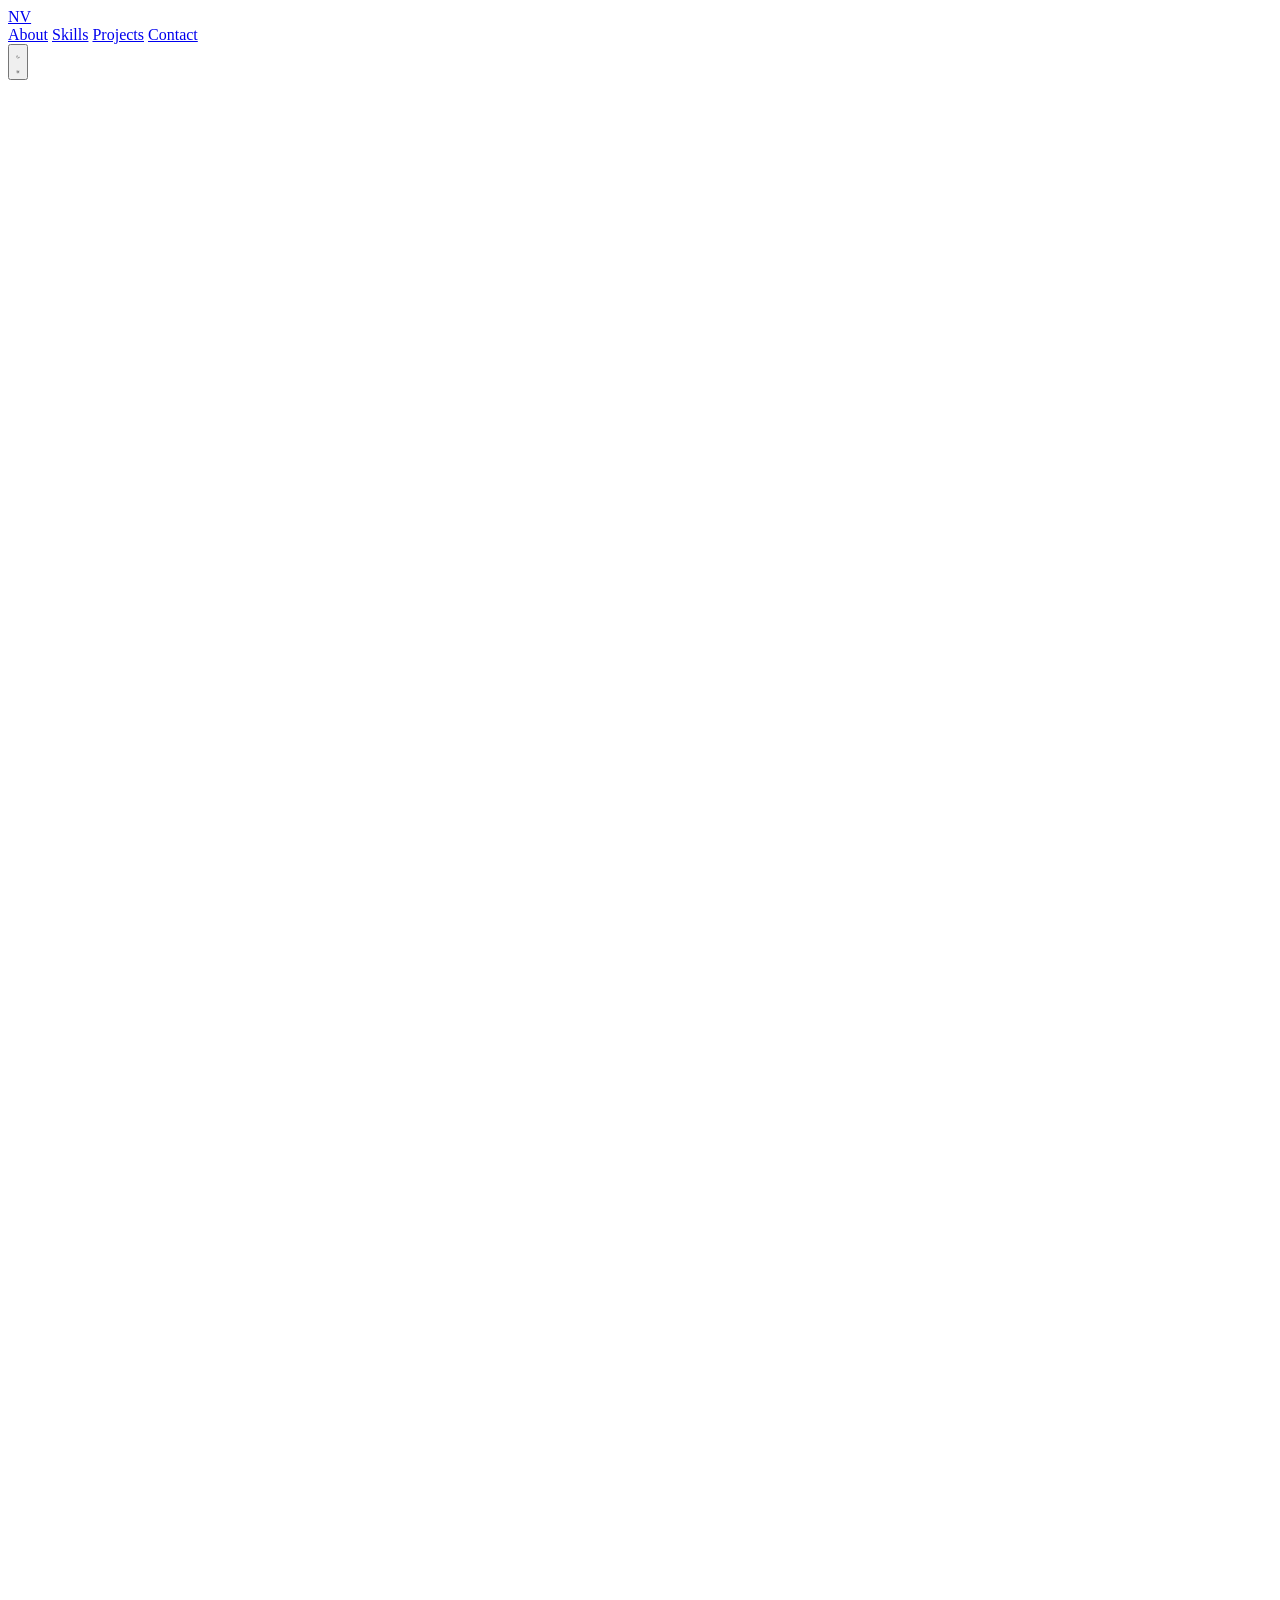
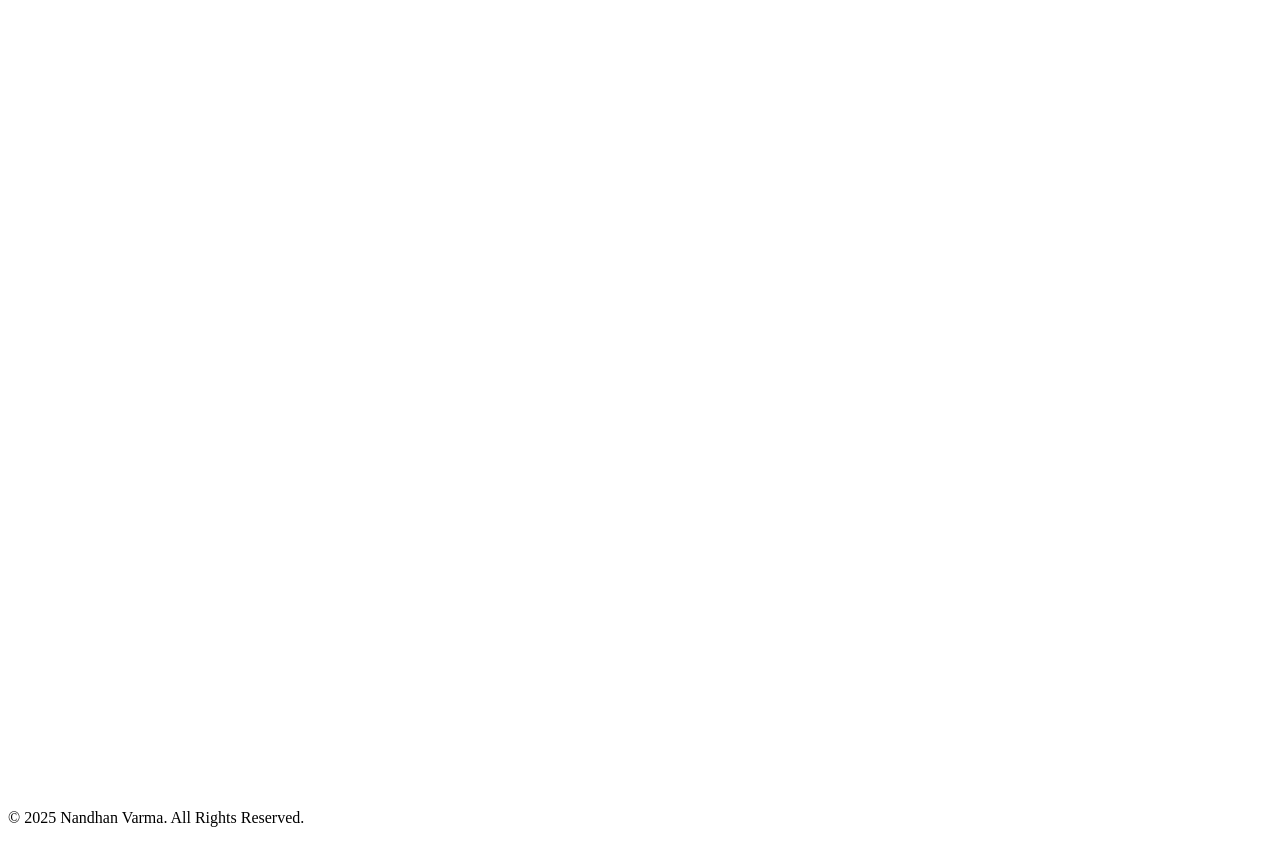
==== commit 7102072d: "Revamped Website with new design" ====
--- a/index.html
+++ b/index.html
@@ -1,889 +1,1041 @@
 <!DOCTYPE html>
-<html lang="en">
+<html lang="en" class="scroll-smooth">
   <head>
     <meta charset="UTF-8" />
-    <meta http-equiv="X-UA-Compatible" content="IE=edge" />
     <meta name="viewport" content="width=device-width, initial-scale=1.0" />
-    <title>Nandhan Varma Portfolio</title>
-    <link rel="shortcut icon" href="favicon.ico" type="image/x-icon" />
-    <link rel="icon" href="favicon.ico" type="image/x-icon" />
-    <link rel="stylesheet" href="./css/style.css" />
-    <link rel="stylesheet" href="./css/style2.css" />
-    <!-- <link rel="stylesheet" href="../css/style.css" /> -->
+    <title>Nandhan Varma | Software Engineer</title>
+    <script src="https://cdn.tailwindcss.com"></script>
+    <link rel="preconnect" href="https://fonts.googleapis.com" />
+    <link rel="preconnect" href="https://fonts.gstatic.com" crossorigin />
     <link
+      href="https://fonts.googleapis.com/css2?family=Inter:wght@400;500;700&family=Poppins:wght@400;500;600;700;800&display=swap"
       rel="stylesheet"
-      href="https://cdn.jsdelivr.net/gh/devicons/devicon@v2.15.1/devicon.min.css"
     />
-    <link
-      rel="stylesheet"
-      href="https://unicons.iconscout.com/release/v4.0.0/css/line.css"
-    />
-    <script src="https://unpkg.com/@lottiefiles/lottie-player@latest/dist/lottie-player.js"></script>
-    <script
-      type="module"
-      src="https://unpkg.com/ionicons@7.1.0/dist/ionicons/ionicons.esm.js"
-    ></script>
-    <script
-      nomodule
-      src="https://unpkg.com/ionicons@7.1.0/dist/ionicons/ionicons.js"
-    ></script>
+    <script>
+      tailwind.config = {
+        darkMode: "class",
+        theme: {
+          extend: {
+            fontFamily: {
+              sans: ["Inter", "sans-serif"],
+              display: ["Poppins", "sans-serif"],
+            },
+            colors: {
+              primary: {
+                50: "#eff6ff",
+                100: "#dbeafe",
+                200: "#bfdbfe",
+                300: "#93c5fd",
+                400: "#60a5fa",
+                500: "#3b82f6",
+                600: "#2563eb",
+                700: "#1d4ed8",
+                800: "#1e40af",
+                900: "#1e3a8a",
+                950: "#172554",
+              },
+              dark: {
+                bg: "#212529",
+                card: "#343a40",
+                border: "#495057",
+                text: "#ced4da",
+                heading: "#f8f9fa",
+              },
+              light: {
+                bg: "#f8fafc", // A very light, neutral gray
+                card: "#ffffff", // Pure white
+                border: "#e2e8f0", // A soft border color
+                text: "#475569", // Dark gray for readable text
+                heading: "#0f172a", // A very dark blue/gray for headings
+              },
+            },
+          },
+        },
+      };
+    </script>
+    <script src="https://cdn.jsdelivr.net/npm/typed.js@2.0.12"></script>
+    <style>
+      /* Base styles for elements to be animated */
+      .reveal {
+        opacity: 0;
+        transform: translateY(30px);
+        transition: opacity 0.8s cubic-bezier(0.215, 0.61, 0.355, 1),
+          transform 0.8s cubic-bezier(0.215, 0.61, 0.355, 1);
+      }
+      /* Class added by JS when element is in view */
+      .reveal.visible {
+        opacity: 1;
+        transform: translateY(0);
+      }
+      .grid-pattern {
+        background-image: linear-gradient(
+            to right,
+            rgba(128, 128, 128, 0.15) 1px,
+            transparent 1px
+          ),
+          linear-gradient(
+            to bottom,
+            rgba(128, 128, 128, 0.15) 1px,
+            transparent 1px
+          );
+        background-size: 30px 30px;
+      }
+      .dark .grid-pattern {
+        background-image: linear-gradient(
+            to right,
+            rgba(255, 255, 255, 0.05) 1px,
+            transparent 1px
+          ),
+          linear-gradient(
+            to bottom,
+            rgba(255, 255, 255, 0.05) 1px,
+            transparent 1px
+          );
+      }
+      .project-card:hover .project-image {
+        transform: scale(1.05);
+      }
+    </style>
   </head>
-  <body>
-    <section class="hero--section">
-      <div class="hero">
-        <div class="hero--text">
-          <h2 class="intro">Hi! Myself <span id="name">Nandhan</span></h2>
-          <div class="effects">
+  <body
+    class="bg-light-bg dark:bg-dark-bg font-sans transition-colors duration-300"
+  >
+    <!-- Header -->
+    <header
+      class="fixed top-0 left-0 right-0 bg-light-bg/80 dark:bg-dark-bg/80 backdrop-blur-lg z-50 border-b border-light-border dark:border-dark-border"
+    >
+      <div class="container mx-auto px-4 sm:px-6 lg:px-8">
+        <div class="flex items-center justify-between h-16">
+          <a
+            href="#"
+            class="text-2xl font-bold font-display text-primary-600 dark:text-primary-500"
+            >NV</a
+          >
+          <nav class="hidden md:flex items-center space-x-6">
+            <a
+              href="#about"
+              class="text-sm font-medium text-light-text dark:text-dark-text hover:text-primary-600 dark:hover:text-primary-500 transition-colors"
+              >About</a
+            >
+            <a
+              href="#skills"
+              class="text-sm font-medium text-light-text dark:text-dark-text hover:text-primary-600 dark:hover:text-primary-500 transition-colors"
+              >Skills</a
+            >
+            <a
+              href="#projects"
+              class="text-sm font-medium text-light-text dark:text-dark-text hover:text-primary-600 dark:hover:text-primary-500 transition-colors"
+              >Projects</a
+            >
+            <a
+              href="#contact"
+              class="text-sm font-medium text-light-text dark:text-dark-text hover:text-primary-600 dark:hover:text-primary-500 transition-colors"
+              >Contact</a
+            >
+          </nav>
+          <button
+            id="theme-toggle"
+            class="p-2 rounded-full text-light-text dark:text-dark-text hover:bg-light-border dark:hover:bg-dark-border focus:outline-none"
+          >
             <svg
-              class="svg--icon"
-              xmlns="http://www.w3.org/2000/svg"
+              id="theme-toggle-dark-icon"
+              class="h-5 w-5 hidden"
+              fill="none"
               viewBox="0 0 24 24"
+              stroke-width="1.5"
+              stroke="currentColor"
             >
               <path
-                fill="#3552c5"
-                stroke="#333"
-                d="M20.67,9.69,14,5.84a2.67,2.67,0,0,0-4,2.31h0L6,5.84A2.67,2.67,0,0,0,2,8.15v7.7a2.63,2.63,0,0,0,1.33,2.3,2.61,2.61,0,0,0,1.34.37A2.69,2.69,0,0,0,6,18.16l4-2.31h0a2.65,2.65,0,0,0,1.33,2.31,2.66,2.66,0,0,0,2.67,0l6.67-3.85a2.67,2.67,0,0,0,0-4.62ZM10,13.54,5,16.42a.67.67,0,0,1-1-.57V8.15a.67.67,0,0,1,1-.57l5,2.88Zm9.67-1L13,16.43a.69.69,0,0,1-.67,0,.66.66,0,0,1-.33-.58V8.15a.66.66,0,0,1,.33-.58.78.78,0,0,1,.34-.09.63.63,0,0,1,.33.09l6.67,3.85a.67.67,0,0,1,0,1.16Z"
+                stroke-linecap="round"
+                stroke-linejoin="round"
+                d="M21.752 15.002A9.718 9.718 0 0118 15.75c-5.385 0-9.75-4.365-9.75-9.75 0-1.33.266-2.597.748-3.752A9.753 9.753 0 003 11.25C3 16.635 7.365 21 12.75 21a9.753 9.753 0 009.002-5.998z"
               />
             </svg>
-            <div class="wrapper">
-              <ul class="dynamic-txts">
-                <li>Programmer</li>
-                <li>Web Developer</li>
-                <li>ML Enthusiast</li>
-              </ul>
-            </div>
-          </div>
+            <svg
+              id="theme-toggle-light-icon"
+              class="h-5 w-5 hidden"
+              fill="none"
+              viewBox="0 0 24 24"
+              stroke-width="1.5"
+              stroke="currentColor"
+            >
+              <path
+                stroke-linecap="round"
+                stroke-linejoin="round"
+                d="M12 3v2.25m6.364.386l-1.591 1.591M21 12h-2.25m-.386 6.364l-1.591-1.591M12 18.75V21m-4.95-4.22l-1.591 1.591M5.25 12H3m4.22-4.95L5.636 5.636M15.75 12a3.75 3.75 0 11-7.5 0 3.75 3.75 0 017.5 0z"
+              />
+            </svg>
+          </button>
+        </div>
+      </div>
+    </header>
+
+    <main class="container mx-auto px-4 sm:px-6 lg:px-8 pt-24">
+      <!-- Hero Section -->
+      <section
+        id="hero"
+        class="relative min-h-[calc(100vh-6rem)] flex items-center justify-center text-center overflow-hidden"
+      >
+        <div class="absolute inset-0 grid-pattern -z-10"></div>
+        <div
+          class="absolute inset-0 bg-gradient-to-b from-transparent via-transparent to-light-bg dark:to-dark-bg -z-10"
+        ></div>
+        <div class="reveal">
+          <h1
+            class="text-5xl md:text-7xl lg:text-8xl font-extrabold font-display text-light-heading dark:text-dark-heading leading-tight mb-4"
+          >
+            Nandhan Varma
+          </h1>
+          <p
+            class="text-lg md:text-xl text-primary-600 dark:text-primary-400 font-semibold mb-8"
+          >
+            <span id="typing-effect"></span>
+          </p>
+          <div class="flex flex-col sm:flex-row gap-4 justify-center">
+            <a
+              href="https://bit.ly/4noIGDl"
+              target="_blank"
+              class="inline-block bg-primary-600 text-white font-medium py-3 px-8 rounded-lg hover:bg-primary-700 transition-transform transform hover:scale-105 shadow-lg shadow-primary-500/20"
+            >
+              View Resume
+            </a>
+            <a
+              href="#contact"
+              class="inline-block bg-light-card dark:bg-dark-card border border-light-border dark:border-dark-border text-light-heading dark:text-dark-heading font-medium py-3 px-8 rounded-lg hover:bg-light-border dark:hover:bg-dark-border transition-colors"
+            >
+              Get in Touch
+            </a>
+          </div>
+          <div class="mt-12 flex justify-center space-x-6">
+            <a
+              href="https://github.com/Nandhan-Varma"
+              target="_blank"
+              class="text-light-text dark:text-dark-text hover:text-[#181717] dark:hover:text-white transition-colors transform hover:scale-110"
+            >
+              <svg
+                class="h-7 w-7"
+                fill="currentColor"
+                viewBox="0 0 24 24"
+                aria-hidden="true"
+              >
+                <path
+                  fill-rule="evenodd"
+                  d="M12 2C6.477 2 2 6.477 2 12c0 4.418 2.865 8.168 6.839 9.49.5.092.682-.217.682-.482 0-.237-.009-.868-.014-1.703-2.782.605-3.369-1.343-3.369-1.343-.454-1.158-1.11-1.466-1.11-1.466-.908-.62.069-.608.069-.608 1.003.07 1.531 1.032 1.531 1.032.892 1.53 2.341 1.088 2.91.832.092-.647.35-1.088.636-1.338-2.22-.253-4.555-1.113-4.555-4.951 0-1.093.39-1.988 1.031-2.688-.103-.253-.446-1.272.098-2.65 0 0 .84-.27 2.75 1.026A9.564 9.564 0 0112 6.844c.85.004 1.705.115 2.504.337 1.909-1.296 2.747-1.027 2.747-1.027.546 1.379.203 2.398.1 2.651.64.7 1.03 1.595 1.03 2.688 0 3.848-2.338 4.695-4.566 4.943.359.309.678.92.678 1.855 0 1.338-.012 2.419-.012 2.747 0 .268.18.58.688.482A10.001 10.001 0 0022 12c0-5.523-4.477-10-10-10z"
+                  clip-rule="evenodd"
+                />
+              </svg>
+            </a>
+            <a
+              href="https://www.linkedin.com/in/nandhan-varma-somalaraju/"
+              class="text-light-text dark:text-dark-text hover:text-[#0A66C2] dark:hover:text-[#0A66C2] transition-colors transform hover:scale-110"
+            >
+              <svg
+                class="h-7 w-7"
+                fill="currentColor"
+                viewBox="0 0 24 24"
+                aria-hidden="true"
+              >
+                <path
+                  d="M20.447 20.452h-3.554v-5.569c0-1.328-.027-3.037-1.852-3.037-1.853 0-2.136 1.445-2.136 2.939v5.667H9.351V9h3.414v1.561h.046c.477-.9 1.637-1.85 3.37-1.85 3.601 0 4.267 2.37 4.267 5.455v6.286zM5.337 7.433a2.062 2.062 0 01-2.063-2.065 2.064 2.064 0 112.063 2.065zm1.782 13.019H3.555V9h3.564v11.452zM22.225 0H1.771C.792 0 0 .774 0 1.729v20.542C0 23.227.792 24 1.771 24h20.451C23.2 24 24 23.227 24 22.271V1.729C24 .774 23.2 0 22.225 0z"
+                />
+              </svg>
+            </a>
+          </div>
+        </div>
+      </section>
+
+      <!-- About Me Section -->
+      <section id="about" class="py-24 lg:py-32">
+        <div class="max-w-4xl mx-auto grid md:grid-cols-3 gap-12 items-center">
+          <div class="md:col-span-1 reveal">
+            <img
+              src="images/my-image-png.png"
+              alt="Nandhan Varma"
+              class="rounded-full mx-auto w-48 h-48 object-cover border-4 border-light-border dark:border-dark-border shadow-lg"
+            />
+          </div>
+          <div
+            class="md:col-span-2 text-center md:text-left reveal"
+            style="transition-delay: 150ms"
+          >
+            <h2
+              class="text-3xl md:text-4xl font-bold font-display text-light-heading dark:text-dark-heading mb-4"
+            >
+              About Me
+            </h2>
+            <div class="text-lg text-light-text dark:text-dark-text space-y-4">
+              <p>
+                My name is Nandhan Varma. I'm a Computer Science and Engineering
+                graduate from the Institute Of Aeronautical Engineering (IARE),
+                Hyderabad, and I'm currently working as a System Engineer at
+                TCS.
+              </p>
+              <p>
+                A passionate and experienced Backend Developer with 2 years of hands-on experience in Generative AI and Data Engineering. I have a proven track record of designing, building, and deploying scalable solutions on the AWS platform using AWS Bedrock, Lambda, Glue, and CloudFormation. My work involves creating robust backend systems and developing end-to-end data pipelines. I am a lifelong learner committed to continuously improving my skills and applying them to solve complex technical challenges.
+              </p>
+              <p class="font-semibold text-primary-600 dark:text-primary-400">
+                My motto is: "Learn, Develop, Excel".
+              </p>
+            </div>
+          </div>
+        </div>
+      </section>
+
+      <!-- Skills Section -->
+      <section
+        id="skills"
+        class="py-24 lg:py-32 bg-light-card dark:bg-dark-card border-y border-light-border dark:border-dark-border"
+      >
+        <div class="text-center mb-16 reveal">
+          <h2
+            class="text-3xl md:text-4xl font-bold font-display text-light-heading dark:text-dark-heading"
+          >
+            Technical Skills
+          </h2>
+          <p class="text-lg text-light-text dark:text-dark-text mt-2">
+            The technologies I work with
+          </p>
+        </div>
+        <div
+          class="max-w-6xl mx-auto grid grid-cols-1 md:grid-cols-2 lg:grid-cols-4 gap-10 px-4"
+        >
+          <div class="reveal">
+            <h3
+              class="text-xl font-semibold text-light-heading dark:text-dark-heading mb-6 text-center"
+            >
+              Languages
+            </h3>
+            <div class="flex flex-wrap gap-3 justify-center">
+              <div
+                class="skill-tag bg-light-bg dark:bg-dark-bg border border-light-border dark:border-dark-border rounded-full py-2 px-4 flex items-center gap-2"
+              >
+                <img
+                  src="https://cdn.jsdelivr.net/gh/devicons/devicon/icons/python/python-original.svg"
+                  class="w-5 h-5"
+                  alt="Python"
+                />
+                <span
+                  class="font-medium text-sm text-light-text dark:text-dark-text"
+                  >Python</span
+                >
+              </div>
+              <div
+                class="skill-tag bg-light-bg dark:bg-dark-bg border border-light-border dark:border-dark-border rounded-full py-2 px-4 flex items-center gap-2"
+              >
+                <img
+                  src="https://cdn.jsdelivr.net/gh/devicons/devicon/icons/java/java-original.svg"
+                  class="w-5 h-5"
+                  alt="Java"
+                />
+                <span
+                  class="font-medium text-sm text-light-text dark:text-dark-text"
+                  >Java</span
+                >
+              </div>
+              <div
+                class="skill-tag bg-light-bg dark:bg-dark-bg border border-light-border dark:border-dark-border rounded-full py-2 px-4 flex items-center gap-2"
+              >
+                <img
+                  src="https://cdn.jsdelivr.net/gh/devicons/devicon/icons/cplusplus/cplusplus-original.svg"
+                  class="w-5 h-5"
+                  alt="C++"
+                />
+                <span
+                  class="font-medium text-sm text-light-text dark:text-dark-text"
+                  >C++</span
+                >
+              </div>
+              <div
+                class="skill-tag bg-light-bg dark:bg-dark-bg border border-light-border dark:border-dark-border rounded-full py-2 px-4 flex items-center gap-2"
+              >
+                <img
+                  src="https://cdn.jsdelivr.net/gh/devicons/devicon/icons/javascript/javascript-original.svg"
+                  class="w-5 h-5"
+                  alt="JavaScript"
+                />
+                <span
+                  class="font-medium text-sm text-light-text dark:text-dark-text"
+                  >JavaScript</span
+                >
+              </div>
+              <div
+                class="skill-tag bg-light-bg dark:bg-dark-bg border border-light-border dark:border-dark-border rounded-full py-2 px-4 flex items-center gap-2"
+              >
+                <img
+                  src="https://cdn.jsdelivr.net/gh/devicons/devicon/icons/html5/html5-original.svg"
+                  class="w-5 h-5"
+                  alt="HTML5"
+                />
+                <span
+                  class="font-medium text-sm text-light-text dark:text-dark-text"
+                  >HTML5</span
+                >
+              </div>
+              <div
+                class="skill-tag bg-light-bg dark:bg-dark-bg border border-light-border dark:border-dark-border rounded-full py-2 px-4 flex items-center gap-2"
+              >
+                <img
+                  src="https://cdn.jsdelivr.net/gh/devicons/devicon/icons/css3/css3-original.svg"
+                  class="w-5 h-5"
+                  alt="CSS3"
+                />
+                <span
+                  class="font-medium text-sm text-light-text dark:text-dark-text"
+                  >CSS3</span
+                >
+              </div>
+              <div
+                class="skill-tag bg-light-bg dark:bg-dark-bg border border-light-border dark:border-dark-border rounded-full py-2 px-4 flex items-center gap-2"
+              >
+                <img
+                  src="https://cdn.jsdelivr.net/gh/devicons/devicon/icons/mysql/mysql-original.svg"
+                  class="w-5 h-5"
+                  alt="SQL"
+                />
+                <span
+                  class="font-medium text-sm text-light-text dark:text-dark-text"
+                  >SQL</span
+                >
+              </div>
+            </div>
+          </div>
+          <div class="reveal" style="transition-delay: 150ms">
+            <h3
+              class="text-xl font-semibold text-light-heading dark:text-dark-heading mb-6 text-center"
+            >
+              Frameworks & Libraries
+            </h3>
+            <div class="flex flex-wrap gap-3 justify-center">
+              <div
+                class="skill-tag bg-light-bg dark:bg-dark-bg border border-light-border dark:border-dark-border rounded-full py-2 px-4 flex items-center gap-2"
+              >
+                <img
+                  src="https://cdn.jsdelivr.net/gh/devicons/devicon/icons/tensorflow/tensorflow-original.svg"
+                  class="w-5 h-5"
+                  alt="TensorFlow"
+                />
+                <span
+                  class="font-medium text-sm text-light-text dark:text-dark-text"
+                  >TensorFlow</span
+                >
+              </div>
+              <div
+                class="skill-tag bg-light-bg dark:bg-dark-bg border border-light-border dark:border-dark-border rounded-full py-2 px-4 flex items-center gap-2"
+              >
+                <img
+                  src="https://cdn.jsdelivr.net/gh/devicons/devicon/icons/flask/flask-original.svg"
+                  class="w-5 h-5"
+                  alt="Flask"
+                />
+                <span
+                  class="font-medium text-sm text-light-text dark:text-dark-text"
+                  >Flask</span
+                >
+              </div>
+              <div
+                class="skill-tag bg-light-bg dark:bg-dark-bg border border-light-border dark:border-dark-border rounded-full py-2 px-4 flex items-center gap-2"
+              >
+                <img
+                  src="https://cdn.jsdelivr.net/gh/devicons/devicon/icons/opencv/opencv-original.svg"
+                  class="w-5 h-5"
+                  alt="OpenCV"
+                />
+                <span
+                  class="font-medium text-sm text-light-text dark:text-dark-text"
+                  >OpenCV</span
+                >
+              </div>
+            </div>
+          </div>
+          <div class="reveal" style="transition-delay: 300ms">
+            <h3
+              class="text-xl font-semibold text-light-heading dark:text-dark-heading mb-6 text-center"
+            >
+              Cloud & DevOps
+            </h3>
+            <div class="flex flex-wrap gap-3 justify-center">
+              <div
+                class="skill-tag bg-light-bg dark:bg-dark-bg border border-light-border dark:border-dark-border rounded-full py-2 px-4 flex items-center gap-2"
+              >
+                <img
+                  src="https://cdn.jsdelivr.net/gh/devicons/devicon/icons/amazonwebservices/amazonwebservices-original-wordmark.svg"
+                  class="w-5 h-5"
+                  alt="AWS"
+                />
+                <span
+                  class="font-medium text-sm text-light-text dark:text-dark-text"
+                  >AWS</span
+                >
+              </div>
+            </div>
+          </div>
+          <div class="reveal" style="transition-delay: 450ms">
+            <h3
+              class="text-xl font-semibold text-light-heading dark:text-dark-heading mb-6 text-center"
+            >
+              Tools
+            </h3>
+            <div class="flex flex-wrap gap-3 justify-center">
+              <div
+                class="skill-tag bg-light-bg dark:bg-dark-bg border border-light-border dark:border-dark-border rounded-full py-2 px-4 flex items-center gap-2"
+              >
+                <img
+                  src="https://cdn.jsdelivr.net/gh/devicons/devicon/icons/git/git-original.svg"
+                  class="w-5 h-5"
+                  alt="Git"
+                />
+                <span
+                  class="font-medium text-sm text-light-text dark:text-dark-text"
+                  >Git & GitHub</span
+                >
+              </div>
+            </div>
+          </div>
+        </div>
+      </section>
+
+      <!-- Projects Section -->
+      <section id="projects" class="py-24 lg:py-32">
+        <div class="text-center mb-16 reveal">
+          <h2
+            class="text-3xl md:text-4xl font-bold font-display text-light-heading dark:text-dark-heading"
+          >
+            My Projects
+          </h2>
+          <p class="text-lg text-light-text dark:text-dark-text mt-2">
+            A section showcasing some of my work
+          </p>
+        </div>
+        <div
+          class="max-w-6xl mx-auto grid grid-cols-1 md:grid-cols-2 lg:grid-cols-3 gap-10 px-4"
+        >
+          <!-- Project 1 -->
+          <div
+            class="reveal bg-light-card dark:bg-dark-card rounded-2xl overflow-hidden border border-light-border dark:border-dark-border transition-transform duration-300 transform hover:-translate-y-2 flex flex-col"
+          >
+            <img
+              src="images/respiratory.png"
+              alt="Project 1"
+              class="w-full h-48 object-cover"
+            />
+            <div class="p-6 flex-grow flex flex-col">
+              <h3
+                class="text-xl font-semibold mb-2 text-light-heading dark:text-dark-heading"
+              >
+                Respiratory Disease Prediction
+              </h3>
+              <p class="text-light-text dark:text-dark-text mb-4 flex-grow">
+                A deep learning model that predicts respiratory diseases from
+                chest X-ray images using TensorFlow and Keras.
+              </p>
+              <div class="flex justify-center gap-4 mt-auto">
+                <a
+                  href="#"
+                  class="font-semibold text-primary-600 dark:text-primary-400 hover:underline"
+                  >View Code</a
+                >
+              </div>
+            </div>
+          </div>
+          <!-- Project 2 -->
+          <div
+            class="reveal bg-light-card dark:bg-dark-card rounded-2xl overflow-hidden border border-light-border dark:border-dark-border transition-transform duration-300 transform hover:-translate-y-2 flex flex-col"
+            style="transition-delay: 150ms"
+          >
+            <img
+              src="images/face_mask.png"
+              alt="Project 2"
+              class="w-full h-48 object-cover"
+            />
+            <div class="p-6 flex-grow flex flex-col">
+              <h3
+                class="text-xl font-semibold mb-2 text-light-heading dark:text-dark-heading"
+              >
+                Face Mask Detection
+              </h3>
+              <p class="text-light-text dark:text-dark-text mb-4 flex-grow">
+                A system that detects face masks in real-time using OpenCV and
+                Python.
+              </p>
+              <div class="flex justify-center gap-4 mt-auto">
+                <a
+                  href="#"
+                  class="font-semibold text-primary-600 dark:text-primary-400 hover:underline"
+                  >View Code</a
+                >
+              </div>
+            </div>
+          </div>
+          <!-- Project 3 -->
+          <div
+            class="reveal bg-light-card dark:bg-dark-card rounded-2xl overflow-hidden border border-light-border dark:border-dark-border transition-transform duration-300 transform hover:-translate-y-2 flex flex-col"
+            style="transition-delay: 300ms"
+          >
+            <img
+              src="images/number_guess.png"
+              alt="Project 3"
+              class="w-full h-48 object-cover"
+            />
+            <div class="p-6 flex-grow flex flex-col">
+              <h3
+                class="text-xl font-semibold mb-2 text-light-heading dark:text-dark-heading"
+              >
+                Guess the Number Game
+              </h3>
+              <p class="text-light-text dark:text-dark-text mb-4 flex-grow">
+                A fun game built with JavaScript where the player has to guess a
+                randomly generated number.
+              </p>
+              <div class="flex justify-center gap-4 mt-auto">
+                <a
+                  href="https://github.com/Nandhan-Varma/Personal-Portfolio"
+                  class="font-semibold text-primary-600 dark:text-primary-400 hover:underline"
+                  >View Code</a
+                >
+              </div>
+            </div>
+          </div>
+        </div>
+      </section>
+
+      <!-- Coding Profiles Section -->
+      <section
+        id="coding-profiles"
+        class="py-24 lg:py-32 bg-light-card dark:bg-dark-card border-y border-light-border dark:border-dark-border"
+      >
+        <div class="text-center mb-16 reveal">
+          <h2
+            class="text-3xl md:text-4xl font-bold font-display text-light-heading dark:text-dark-heading"
+          >
+            Coding Profiles
+          </h2>
+          <p class="text-lg text-light-text dark:text-dark-text mt-2">
+            My presence on competitive programming platforms
+          </p>
+        </div>
+        <div
+          class="max-w-6xl mx-auto grid grid-cols-1 md:grid-cols-2 lg:grid-cols-4 gap-8 px-4"
+        >
+          <!-- LeetCode -->
           <a
-            href="https://bit.ly/nandhan_resume"
-            class="btn resume--btn"
+            href="#"
             target="_blank"
-            >Resume</a
-          >
-          <a href="https://www.linkedin.com/in/nandhan-varma-somalaraju/" class="btn about--btn"><ion-icon class="lin_logo" name="logo-linkedin"></ion-icon>LinkedIn</a>
-        </div>
-        <div class="hero--img">
-          <img
-            src="./images/Code typing-amico.png"
-            alt="Illustration Image Obtained From Storyset Which Depicts Coding"
-            class="auth--img"
-          />
-        </div>
-      </div>
-      <div class="main_div_icons">
-      <div class="redirect_icons">
-        <a href="" class=".icon-link"><ion-icon name="person-outline"></ion-icon></a>
-        <a href="" class=".icon-link"><ion-icon name="book-outline"></ion-icon></a>
-        <a href="" class=".icon-link"><ion-icon name="code-outline"></ion-icon></a>
-        <a href="" class=".icon-link"><ion-icon name="terminal-outline"></ion-icon></a>
-        <a href="" class=".icon-link"><ion-icon name="cafe-outline"></ion-icon></a>
-      </div>
-    </div>
-    </section>
-
-    <div class="main-container">
-      <section class="aboutme--section">
-        <h2 class="about--heading">About Me</h2>
-        <div class="div--aboutme" id="section--aboutme">
-          <div class="about--text">
-            <div>
-              <p>My Name Is Nandhan Varma.</p>
-              <p>
-                -> I had completed my Computer Science and Engineering In
-                Institute Of Aeronautical Engineering(IARE)-HYD.
-              </p>
-              <p>
-                -> Currently Working as a System Engineer (Digital) @ TCS
-                Hyderabad.
-              </p>
-            </div>
-            <div>
-              <p>-> My Primary Skills Are Python,Java,SQL</p>
-            </div>
-            <div>
-              <p>-> I Always Strive To Learn New Things.</p>
-              <p>
-                -> My Major Intrests Are In The Backend Development and Deep
-                Learning Fields.
-              </p>
-              <p>
-                -> I Had Done Various Projects Based On Deep Learning and Web
-                Development
-              </p>
-              <p>
-                -> Learnt From Various Instructors And Passed Various Tests To
-                Obtain Certification.
-              </p>
-              <p>My Motto Is <strong>"Learn Develop Excel"</strong></p>
-            </div>
-          </div>
-        </div>
-      </section>
-
-      <section id="education" class="academics">
-        <div class="main-academics">
-          <h2 class="secondary--heading">Academics</h2>
-          <p class="about--academics">
-            Throughout My Academics I Had Scored 80% And Above Which Shows I Am
-            Enthusiastic Towards My Studies
-          </p>
-          <!-- <div class="container grid--2--cols"> -->
-          <div class="grid--2--cols academics-layout">
-            <div class="acad--stages">
-              <h3 class="tertiary--heading">School</h3>
-              <ul class="acad--details">
-                <li>
-                  <div class="side-heading">
-                    <p>School:</p>
-                  </div>
-                  <div class="about-heading">
-                    <p>Vidya Mandir E.M. High School</p>
-                  </div>
-                </li>
-                <li>
-                  <div class="side-heading">
-                    <p>Place:</p>
-                  </div>
-                  <div class="about-heading">
-                    <p>Kadapa</p>
-                  </div>
-                </li>
-                <li>
-                  <div class="side-heading">
-                    <p>Board:</p>
-                  </div>
-                  <div class="about-heading">
-                    <p>CBSE</p>
-                  </div>
-                </li>
-                <li>
-                  <div class="side-heading">
-                    <p>CGPA:</p>
-                  </div>
-                  <div class="about-heading">
-                    <p>9.0</p>
-                  </div>
-                </li>
-              </ul>
-            </div>
-            <div class="edu--imgs">
-              <img
-                src="../images/school.png"
-                alt="Illustration of school image taken from Storyset"
-                class="academic--img"
-              />
-            </div>
-          </div>
-          <div class="container grid--2--cols academics-layout">
-            <div class="edu--imgs">
-              <img
-                src="./images/college.png"
-                alt="Illustation of High School taken from Storyset"
-                class="academic--img"
-              />
-            </div>
-            <div class="acad--stages">
-              <h3 class="tertiary--heading">High School</h3>
-              <ul class="acad--details">
-                <li>
-                  <div class="side-heading">
-                    <p>College:</p>
-                  </div>
-                  <div class="about-heading">
-                    <p>Sri Chaitanya JR College</p>
-                  </div>
-                </li>
-                <li>
-                  <div class="side-heading">
-                    <p>Place:</p>
-                  </div>
-                  <div class="about-heading">
-                    <p>Hyderabad</p>
-                  </div>
-                </li>
-                <li>
-                  <div class="side-heading">
-                    <p>Board:</p>
-                  </div>
-                  <div class="about-heading">
-                    <p>TSBIE</p>
-                  </div>
-                </li>
-                <li>
-                  <div class="side-heading">
-                    <p>Marks:</p>
-                  </div>
-                  <div class="about-heading">
-                    <p>920/1000</p>
-                  </div>
-                </li>
-              </ul>
-            </div>
-          </div>
-          <div class="container grid--2--cols academics-layout">
-            <div class="acad--stages">
-              <h3 class="tertiary--heading">Undergraduate</h3>
-              <ul class="acad--details">
-                <li>
-                  <div class="side-heading">
-                    <p>College:</p>
-                  </div>
-                  <div class="about-heading2">
-                    <p>Institute Of Aeronautical Engineering</p>
-                  </div>
-                </li>
-                <li>
-                  <div class="side-heading">
-                    <p>Branch:</p>
-                  </div>
-                  <div class="about-heading">
-                    <p>Computer Science Engineering</p>
-                  </div>
-                </li>
-                <li>
-                  <div class="side-heading">
-                    <p>Place:</p>
-                  </div>
-                  <div class="about-heading">
-                    <p>Dundigal, Hyderabad</p>
-                  </div>
-                </li>
-                <li>
-                  <div class="side-heading">
-                    <p>CGPA:</p>
-                  </div>
-                  <div class="about-heading">
-                    <p>8.18</p>
-                  </div>
-                </li>
-              </ul>
-            </div>
-            <div class="edu--imgs">
-              <img
-                src="./images/graduation.png"
-                alt="Illustration of Undergraduate Taken From Storyset"
-                class="academic--img"
-              />
-            </div>
-          </div>
-        </div>
-      </section>
-      <section class="coding-profiles">
-        <div class="about--coding">
-          <h2>Stats in Various Coding Websites</h2>
-        </div>
-        <div class="grid--2--cols3">
-          <div class="profiles">
-            <div class="img--container">
-              <img
-                src="../images/codechef.png"
-                alt="codechef logo"
-                class="logos"
-              />
-            </div>
-            <div class="about-profile">
-              <ul class="plat--content">
-                <li>
-                  <div><i class="uil uil-globe"></i></div>
-                  <div class="side-heading"><p>Website:</p></div>
-                  <div class="about-heading"><p>Codechef</p></div>
-                </li>
-                <li>
-                  <div><i class="uil uil-user"></i></div>
-                  <div class="side-heading"><p>Username:</p></div>
-                  <div class="about-heading"><p>nandhan_8374</p></div>
-                </li>
-                <li>
-                  <div><i class="uil uil-arrow-growth"></i></div>
-                  <div class="side-heading"><p>Max Rating:</p></div>
-                  <div class="about-heading"><p>1638</p></div>
-                </li>
-                <li>
-                  <div><i class="uil uil-check"></i></div>
-                  <div class="side-heading"><p>Solved:</p></div>
-                  <div class="about-heading"><p>297 Problems</p></div>
-                </li>
-                <li>
-                  <a
-                    href="https://www.codechef.com/users/nandhan_8374"
-                    target="_blank"
-                    ><i class="uil uil-link-h"></i> Account</a
-                  >
-                </li>
-              </ul>
-            </div>
-          </div>
-          <div class="profiles">
-            <div class="img--container">
-              <img
-                src="./images/codeforces.png"
-                alt="codeforces logo"
-                class="logos"
-              />
-            </div>
-            <div class="about-profile">
-              <ul class="plat--content">
-                <li>
-                  <div><i class="uil uil-globe"></i></div>
-                  <div class="side-heading"><p>Webiste:</p></div>
-                  <div class="about-heading"><p>Codeforces</p></div>
-                </li>
-                <li>
-                  <div><i class="uil uil-user"></i></div>
-                  <div class="side-heading"><p>Username:</p></div>
-                  <div class="about-heading"><p>Nandhan_8374</p></div>
-                </li>
-                <li>
-                  <div><i class="uil uil-arrow-growth"></i></div>
-                  <div class="side-heading">
-                    <p>Max Rating:</p>
-                  </div>
-                  <div class="about-heading"><p>851</p></div>
-                </li>
-                <li>
-                  <div><i class="uil uil-check"></i></div>
-                  <div class="side-heading">
-                    <p>Solved:</p>
-                  </div>
-                  <div class="about-heading"><p>106 Problems</p></div>
-                </li>
-                <li>
-                  <a
-                    href="https://codeforces.com/profile/Nandhan_8374"
-                    target="_blank"
-                    ><i class="uil uil-link-h"></i> Account</a
-                  >
-                </li>
-              </ul>
-            </div>
-          </div>
-          <div class="profiles">
-            <div class="img--container">
-              <img
-                src="./images/leetcode.png"
-                alt="leetcode logo "
-                class="logos"
-              />
-            </div>
-            <div class="about-profile">
-              <ul class="plat--content">
-                <li>
-                  <div><i class="uil uil-globe"></i></div>
-                  <div class="side-heading"><p>Website:</p></div>
-                  <div class="about-heading"><p>Leetcode</p></div>
-                </li>
-                <li>
-                  <div><i class="uil uil-user"></i></div>
-                  <div class="side-heading">
-                    <p>Username:</p>
-                  </div>
-                  <div class="about-heading"><p>nandhan11</p></div>
-                </li>
-                <li>
-                  <div><i class="uil uil-arrow-growth"></i></div>
-                  <div class="side-heading">
-                    <p>Max Rating:</p>
-                  </div>
-                  <div class="about-heading"><p>1465</p></div>
-                </li>
-                <li>
-                  <div><i class="uil uil-check"></i></div>
-                  <div class="side-heading">
-                    <p>Solved:</p>
-                  </div>
-                  <div class="about-heading"><p>415 Problems</p></div>
-                </li>
-                <li>
-                  <a href="https://leetcode.com/nandhan11/" target="_blank"
-                    ><i class="uil uil-link-h"></i>Account</a
-                  >
-                </li>
-              </ul>
-            </div>
-          </div>
-          <div class="profiles">
-            <div class="img--container">
-              <img
-                src="./images/hackerrank.png"
-                alt="hackerrank logo"
-                class="logos"
-              />
-            </div>
-            <div class="about-profile">
-              <ul class="plat--content">
-                <li>
-                  <div><i class="uil uil-globe"></i></div>
-                  <div class="side-heading">
-                    <p>Website:</p>
-                  </div>
-
-                  <div class="about-heading"><p>Hackerrank</p></div>
-                </li>
-                <li>
-                  <div><i class="uil uil-user"></i></div>
-                  <div class="side-heading">
-                    <p>Username:</p>
-                  </div>
-                  <div class="about-heading"><p>nandhanvarma</p></div>
-                </li>
-                <li>
-                  <div><i class="uil uil-arrow-growth"></i></div>
-                  <div class="side-heading">
-                    <p>Rank:</p>
-                  </div>
-                  <div class="about-heading"><p>78146</p></div>
-                </li>
-                <li>
-                  <div><i class="uil uil-check"></i></div>
-                  <div class="side-heading">
-                    <p>Score:</p>
-                  </div>
-                  <div class="about-heading"><p>1519</p></div>
-                </li>
-                <li>
-                  <a
-                    href="https://www.hackerrank.com/nandhanvarma"
-                    target="_blank"
-                    ><i class="uil uil-link-h"></i>Account</a
-                  >
-                </li>
-              </ul>
-            </div>
-          </div>
-        </div>
-      </section>
-      <section id="projects" class="projects">
-        <h2>Projects</h2>
-        <h3 class="project-title">Number Guess Game</h3>
-        <div class="grid--2--cols">
-          <div class="animated-images">
-            <lottie-player
-              src="https://assets6.lottiefiles.com/packages/lf20_xwipaalv.json"
-              background="transparent"
-              class="lottie-player1"
-              speed="1"
-              style="width: 40rem; height: 40rem"
-              loop
-              autoplay
-            ></lottie-player>
-          </div>
-          <div>
-            <ul class="project-desc">
-              <li>
-                A Simple Game Using JS where the user had to guess the number
-                between 1 and 30
-              </li>
-              <li>
-                It has Restart Of Game Also Has The Implementation Of High Score
-              </li>
-              <li>Maximum Chances are 20</li>
-              <li>For Every Wrong Attempt the Score Decrease By 1</li>
-              <li>
-                If the user guess is greater than the secret number it shows
-                "The Guess is High"
-              </li>
-              <li>
-                If the user guess is lower than the secret number it shows "The
-                Guess is Low"
-              </li>
-              <li>
-                If the user guess is correct then the background color changes
-                and high score gets updated if it is a high score than previous
-                high score
-              </li>
-            </ul>
-            <a
-              href="https://github.com/Nandhan-Varma/Guess-Number"
-              target="_blank"
-              class="project-link"
-              >Project Code</a
-            >
-            <a
-              href="https://simple-guess-game.netlify.app/"
-              target="_blank"
-              class="project-link"
-              >Live</a
-            >
-            <h3 class="project-tech-heading">Tech Used</h3>
-            <div class="tech-imgs-container">
-              <div class="project-tech-imgs">
-                <img
-                  src="https://cdn.jsdelivr.net/gh/devicons/devicon/icons/html5/html5-plain-wordmark.svg"
-                />
-              </div>
-              <div class="project-tech-imgs">
-                <img
-                  src="https://cdn.jsdelivr.net/gh/devicons/devicon/icons/css3/css3-plain-wordmark.svg"
-                />
-              </div>
-              <div class="project-tech-imgs">
-                <img
-                  src="https://cdn.jsdelivr.net/gh/devicons/devicon/icons/javascript/javascript-original.svg"
-                />
-              </div>
-            </div>
-          </div>
-        </div>
-        <h3 class="project-title">Face Mask Detection</h3>
-        <div class="grid--2--cols">
-          <div>
-            <ul class="project-desc">
-              <li>
-                A Deep Learning Based Project Which Was Then Integrated With The
-                Web Application
-              </li>
-              <li>
-                Making Use Of Convolutional Neural Networks Where They Obtain
-                Useful Information From The Images For Prediction Purpose.
-              </li>
-              <li>
-                We Trained A Deep Learning Model With Hyperparameters like
-                loss-function,learning rate and added fully connected layers to
-                the existing pre-trained neural network.
-              </li>
-              <li>
-                We Acheived Greater Accuracy In Prediction With MobileNetV2
-                Model.
-              </li>
-              <li>
-                The Obtained Model Weights Are Then Combined With The Face
-                Detection Model Weights.
-              </li>
-              <li>
-                This Is Then Integrated With The Open CV Where Live Detection Of
-                Person Happens And Warns The Person Who Is Not Wearing The Mask.
-              </li>
-              <li>
-                With The Help Of Flask We Then Implemented Sign In And Sign Up
-                Where We Stored User Mail and Phone Number In A Database.
-              </li>
-              <li>
-                With This Web Application We Are Able To Successfully Send An
-                Alert To The User Registered Mail Id Along With The Image During
-                Capture.
-              </li>
-            </ul>
-            <a
-              href="https://github.com/Nandhan-Varma/Face-Mask-Detection"
-              class="project-link"
-              target="_blank"
-              >Project Code</a
-            >
-            <a href="" target="_blank" class="project-link">Live</a>
-            <h3 class="project-tech-heading">Tech Used</h3>
-            <div class="tech-imgs-container">
-              <div class="project-tech-imgs">
-                <img
-                  src="https://cdn.jsdelivr.net/gh/devicons/devicon/icons/python/python-original-wordmark.svg"
-                />
-              </div>
-              <div class="project-tech-imgs">
-                <img
-                  src="https://cdn.jsdelivr.net/gh/devicons/devicon/icons/tensorflow/tensorflow-original-wordmark.svg"
-                />
-              </div>
-              <div class="project-tech-imgs">
-                <img
-                  src="https://cdn.jsdelivr.net/gh/devicons/devicon/icons/opencv/opencv-original-wordmark.svg"
-                />
-              </div>
-              <div class="project-tech-imgs">
-                <img
-                  src="https://cdn.jsdelivr.net/gh/devicons/devicon/icons/flask/flask-original-wordmark.svg"
-                />
-              </div>
-            </div>
-          </div>
-          <div class="animated-images">
-            <lottie-player
-              src="https://assets10.lottiefiles.com/private_files/lf30_oGbdoA.json"
-              background="transparent"
-              speed="1"
-              class="lottie-player1"
-              style="width: 30rem; height: 30rem"
-              loop
-              autoplay
-            ></lottie-player>
-          </div>
-        </div>
-        <h3 class="project-title">Prediction Of Respiratory Diseases</h3>
-        <div class="grid--2--cols">
-          <div class="animated-images">
-            <lottie-player
-              src="https://assets1.lottiefiles.com/packages/lf20_b44anj9k.json"
-              background="transparent"
-              speed="1"
-              class="lottie-player1"
-              style="width: 30rem; height: 30rem"
-              loop
-              autoplay
-            ></lottie-player>
-          </div>
-          <div>
-            <ul class="project-desc">
-              <li>
-                A Deep Learning Based Project Where Dataset Consist Of 3 Types
-                Of Respiratory Disease X-Ray And Normal Chest X-Ray.
-              </li>
-              <li>
-                With The Obtained Dataset, We Then Trained and Evaluated The
-                Dataset Images With Various Neural Networks.
-              </li>
-              <li>
-                The Image Which Is Uploaded By User Which Is Not In The Dataset.
-              </li>
-              <li>
-                The Deep Learning Model Tries To Predict Which Type Of
-                Respiratory Disease It Is Or The Person Is Not Affected With Any
-                Respiratory Disease
-              </li>
-            </ul>
-            <div>
-              <a
-                href="https://github.com/Nandhan-Varma/Respiratory-Disease-Detection-From-Chest-X-Ray"
-                class="project-link"
-                target="_blank"
-                >Project Code</a
-              >
-              <a href="" target="_blank" class="project-link">Live</a>
-            </div>
-            <h3 class="project-tech-heading">Tech Used</h3>
-            <div class="tech-imgs-container">
-              <div class="project-tech-imgs">
-                <img
-                  src="https://cdn.jsdelivr.net/gh/devicons/devicon/icons/python/python-original-wordmark.svg"
-                />
-              </div>
-              <div class="project-tech-imgs">
-                <img
-                  src="https://cdn.jsdelivr.net/gh/devicons/devicon/icons/tensorflow/tensorflow-original-wordmark.svg"
-                />
-              </div>
-            </div>
-          </div>
-        </div>
-      </section>
-      <section>
-        <div id="skills" class="main-container">
-          <h3 class="about-technologies">Technologies Known</h3>
-          <div class="tech-icons">
+            class="reveal profile-card bg-light-bg dark:bg-dark-bg p-6 rounded-2xl border border-light-border dark:border-dark-border text-center transition-transform duration-300 transform hover:-translate-y-2 flex flex-col justify-between"
+          >
             <div>
               <img
-                src="https://cdn.jsdelivr.net/gh/devicons/devicon/icons/cplusplus/cplusplus-line.svg"
+                src="images/leetcode.png"
+                alt="LeetCode"
+                class="h-16 w-16 mx-auto mb-4"
               />
-            </div>
+              <h3
+                class="text-xl font-semibold text-light-heading dark:text-dark-heading mb-2"
+              >
+                LeetCode
+              </h3>
+            </div>
+            <div class="text-light-text dark:text-dark-text text-sm mt-4">
+              <p>
+                <span
+                  class="font-bold text-light-heading dark:text-dark-heading"
+                  >400+</span
+                >
+                Problems Solved
+              </p>
+              <p>
+                <span
+                  class="font-bold text-light-heading dark:text-dark-heading"
+                  >Top 86%</span
+                >
+                Ranking
+              </p>
+            </div>
+          </a>
+          <!-- HackerRank -->
+          <a
+            href="#"
+            target="_blank"
+            class="reveal profile-card bg-light-bg dark:bg-dark-bg p-6 rounded-2xl border border-light-border dark:border-dark-border text-center transition-transform duration-300 transform hover:-translate-y-2 flex flex-col justify-between"
+            style="transition-delay: 150ms"
+          >
             <div>
               <img
-                src="https://cdn.jsdelivr.net/gh/devicons/devicon/icons/java/java-original-wordmark.svg"
+                src="images/hackerrank.png"
+                alt="HackerRank"
+                class="h-16 w-16 mx-auto mb-4"
               />
-            </div>
+              <h3
+                class="text-xl font-semibold text-light-heading dark:text-dark-heading mb-2"
+              >
+                HackerRank
+              </h3>
+            </div>
+            <div class="text-light-text dark:text-dark-text text-sm mt-4">
+              <p>
+                <span
+                  class="font-bold text-light-heading dark:text-dark-heading"
+                  >5 Star</span
+                >
+                in Python
+              </p>
+              <p>
+                <span
+                  class="font-bold text-light-heading dark:text-dark-heading"
+                  >5 Star</span
+                >
+                in Problem Solving
+              </p>
+            </div>
+          </a>
+          <!-- CodeChef -->
+          <a
+            href="#"
+            target="_blank"
+            class="reveal profile-card bg-light-bg dark:bg-dark-bg p-6 rounded-2xl border border-light-border dark:border-dark-border text-center transition-transform duration-300 transform hover:-translate-y-2 flex flex-col justify-between"
+            style="transition-delay: 300ms"
+          >
             <div>
               <img
-                src="https://cdn.jsdelivr.net/gh/devicons/devicon/icons/python/python-original.svg"
+                src="images/codechef.png"
+                alt="CodeChef"
+                class="h-16 w-16 mx-auto mb-4"
               />
-            </div>
+              <h3
+                class="text-xl font-semibold text-light-heading dark:text-dark-heading mb-2"
+              >
+                CodeChef
+              </h3>
+            </div>
+            <div class="text-light-text dark:text-dark-text text-sm mt-4">
+              <p>
+                <span
+                  class="font-bold text-light-heading dark:text-dark-heading"
+                  >2 Star</span
+                >
+                Coder
+              </p>
+              <p>
+                Max Rating:
+                <span
+                  class="font-bold text-light-heading dark:text-dark-heading"
+                  >1568</span
+                >
+              </p>
+            </div>
+          </a>
+          <!-- CodeForces -->
+          <a
+            href="#"
+            target="_blank"
+            class="reveal profile-card bg-light-bg dark:bg-dark-bg p-6 rounded-2xl border border-light-border dark:border-dark-border text-center transition-transform duration-300 transform hover:-translate-y-2 flex flex-col justify-between"
+            style="transition-delay: 450ms"
+          >
             <div>
               <img
-                src="https://cdn.jsdelivr.net/gh/devicons/devicon/icons/html5/html5-plain.svg"
+                src="images/codeforces.png"
+                alt="CodeForces"
+                class="h-16 w-16 mx-auto mb-4"
               />
-            </div>
-            <div>
-              <img
-                src="https://cdn.jsdelivr.net/gh/devicons/devicon/icons/css3/css3-plain.svg"
-              />
-            </div>
-            <div>
-              <img
-                src="https://cdn.jsdelivr.net/gh/devicons/devicon/icons/javascript/javascript-original.svg"
-              />
-            </div>
-            <div>
-              <img
-                src="https://cdn.jsdelivr.net/gh/devicons/devicon/icons/flask/flask-original.svg"
-              />
-            </div>
-            <div>
-              <img
-                src="https://cdn.jsdelivr.net/gh/devicons/devicon/icons/mysql/mysql-original-wordmark.svg"
-              />
-            </div>
-            <div>
-              <img
-                src="https://cdn.jsdelivr.net/gh/devicons/devicon/icons/tensorflow/tensorflow-original.svg"
-              />
-            </div>
-          </div>
+              <h3
+                class="text-xl font-semibold text-light-heading dark:text-dark-heading mb-2"
+              >
+                CodeForces
+              </h3>
+            </div>
+            <div class="text-light-text dark:text-dark-text text-sm mt-4">
+              <p>
+                Rating:
+                <span
+                  class="font-bold text-light-heading dark:text-dark-heading"
+                  >Newbie</span
+                >
+              </p>
+              <p>
+                Max Rating:
+                <span
+                  class="font-bold text-light-heading dark:text-dark-heading"
+                  >851</span
+                >
+              </p>
+            </div>
+          </a>
         </div>
       </section>
 
-      <section id="contact" class="main-container connect">
-        <div class="container">
-          <div class="connect-with-me">
-            <div class="connect-with-me-text">
-              <h2 class="heading--secondary">Connect 🫱🏼‍🫲🏼</h2>
-              <p class="feature-text">
-                Let Us Get Connected To Talk About Tech And Recent Happenings
-                Around The World
-              </p>
-              <!-- Below Form Is Working And Submitted Data Will Be Present  In Netlify -->
-              <form class="connect-form" name="connect" netlify>
-                <div>
-                  <label for="name">Full Name</label>
-                  <input
-                    id="u-name"
-                    name="full-name"
-                    type="text"
-                    placeholder="Enter Your Name"
-                    required
-                  />
-                </div>
-                <div>
-                  <label for="email">Email Address </label>
-                  <input
-                    id="email"
-                    name="u-email"
-                    type="email"
-                    placeholder="Enter Your Mail Id"
-                    required
-                  />
-                </div>
-                <div>
-                  <label for="select-option">Intrested In ?</label>
-                  <select name="select-option" required>
-                    <option value="option">Please Choose One Option:</option>
-                    <option value="technology">Tech 💻</option>
-                    <option value="coding">Coding 🧑🏻‍💻</option>
-                    <option value="other">Recent Happenings 🌏</option>
-                  </select>
-                </div>
-                <div>
-                  <label for="text-message">Message</label>
-                  <textarea
-                    id="message"
-                    name="user-message"
-                    rows="3"
-                    cols="25"
-                  ></textarea>
-                </div>
-
-                <button class="submit-btn">Connect</button>
-              </form>
-            </div>
+      <!-- Awards and Accolades Section -->
+      <section id="awards" class="py-24 lg:py-32">
+        <div class="text-center mb-16 reveal">
+          <h2
+            class="text-3xl md:text-4xl font-bold font-display text-light-heading dark:text-dark-heading"
+          >
+            Awards & Accolades
+          </h2>
+          <p class="text-lg text-light-text dark:text-dark-text mt-2">
+            My achievements and recognitions
+          </p>
+        </div>
+        <div class="max-w-4xl mx-auto px-4 space-y-6">
+          <!-- Award 1 -->
+          <a
+            href="#"
+            target="_blank"
+            class="reveal group bg-light-card dark:bg-dark-card p-6 rounded-2xl border border-light-border dark:border-dark-border flex items-center space-x-6 transition-all duration-300 hover:border-primary-500/50 hover:shadow-lg hover:-translate-y-1"
+          >
+            <div class="flex-shrink-0 text-primary-500">
+              <img src="images/medal.svg" alt="Award Icon" class="h-10 w-10" />
+            </div>
+            <div class="flex-grow">
+              <h3
+                class="text-lg font-semibold text-light-heading dark:text-dark-heading"
+              >
+                Best Performer Award of the Quarter
+              </h3>
+              <p
+                class="text-sm font-medium text-primary-600 dark:text-primary-400"
+              >
+                Tata Consultancy Services - 2024
+              </p>
+              <p class="text-sm text-light-text dark:text-dark-text mt-1">
+                Recognized for exceptional performance and significant
+                contributions to project milestones.
+              </p>
+            </div>
+
+            <a
+            href="#"
+            target="_blank"
+            class="reveal group bg-light-card dark:bg-dark-card p-6 rounded-2xl border border-light-border dark:border-dark-border flex items-center space-x-6 transition-all duration-300 hover:border-primary-500/50 hover:shadow-lg hover:-translate-y-1"
+          >
+            <div class="flex-shrink-0 text-primary-500">
+              <img src="images/trophy.svg" alt="Award Icon" class="h-10 w-10" />
+            </div>
+            <div class="flex-grow">
+              <h3
+                class="text-lg font-semibold text-light-heading dark:text-dark-heading"
+              >
+                Best Performer Award of the Quarter
+              </h3>
+              <p
+                class="text-sm font-medium text-primary-600 dark:text-primary-400"
+              >
+                Tata Consultancy Services - 2023
+              </p>
+              <p class="text-sm text-light-text dark:text-dark-text mt-1">
+                Recognized for exceptional performance and significant
+                contributions to project milestones.
+              </p>
+            </div>
+            
             <div
-              class="connect-image"
-              role="img"
-              aria-label="Talking With Each Other"
-            ></div>
-          </div>
+              class="flex-shrink-0 text-light-text dark:text-dark-text opacity-0 group-hover:opacity-100 transition-opacity duration-300"
+            >
+              <svg
+                xmlns="http://www.w3.org/2000/svg"
+                class="h-6 w-6"
+                fill="none"
+                viewBox="0 0 24 24"
+                stroke="currentColor"
+                stroke-width="2"
+              >
+                <path
+                  stroke-linecap="round"
+                  stroke-linejoin="round"
+                  d="M10 6H6a2 2 0 00-2 2v10a2 2 0 002 2h10a2 2 0 002-2v-4M14 4h6m0 0v6m0-6L10 14"
+                />
+              </svg>
+            </div>
+          </a>
+          <a
+            href="#"
+            target="_blank"
+            class="reveal group bg-light-card dark:bg-dark-card p-6 rounded-2xl border border-light-border dark:border-dark-border flex items-center space-x-6 transition-all duration-300 hover:border-primary-500/50 hover:shadow-lg hover:-translate-y-1"
+            style="transition-delay: 150ms"
+          >
+            <div class="flex-shrink-0 text-primary-500">
+              <img src="images/code.svg" alt="Code Icon" class="h-10 w-10" />
+            </div>
+            <div class="flex-grow">
+              <h3
+                class="text-lg font-semibold text-light-heading dark:text-dark-heading"
+              >
+                Achieved 1276 Rank in TCS CodeVita 2022
+              </h3>
+              <p
+                class="text-sm font-medium text-primary-600 dark:text-primary-400"
+              >
+                Codvita - 2022
+              </p>
+              <p class="text-sm text-light-text dark:text-dark-text mt-1">
+                Secured a rank of 1296 among 30,000+ participants in the
+                prestigious coding competition organized by TCS.
+              </p>
+            </div>
+            <div
+              class="flex-shrink-0 text-light-text dark:text-dark-text opacity-0 group-hover:opacity-100 transition-opacity duration-300"
+            >
+              <svg
+                xmlns="http://www.w3.org/2000/svg"
+                class="h-6 w-6"
+                fill="none"
+                viewBox="0 0 24 24"
+                stroke="currentColor"
+                stroke-width="2"
+              >
+                <path
+                  stroke-linecap="round"
+                  stroke-linejoin="round"
+                  d="M10 6H6a2 2 0 00-2 2v10a2 2 0 002 2h10a2 2 0 002-2v-4M14 4h6m0 0v6m0-6L10 14"
+                />
+              </svg>
+            </div>
+          </a>
         </div>
       </section>
-      <footer class="footer main-container">
-        <div class="container grid grid--4--cols2">
-          <div class="logo-col">
-            <a href="#" class="footer-logo">
-              <img class="logo" alt="my-logo" src="./images/my-logo (2).png" />
-            </a>
-            <p class="footer-text">Aspiring Developer</p>
-            <p class="footer-text">Motivated And Dedicated Individual</p>
-          </div>
-          <div class="address-col">
-            <p class="footer-heading">Address</p>
-            <address>
-              <p>
-                Flat No.403 Rama Residency Dollar Hills Manikonda Hyderabad
-                500089
-              </p>
-            </address>
-            <iframe
-              src="https://www.google.com/maps/embed?pb=!1m18!1m12!1m3!1d3807.3178463049!2d78.38298785046398!3d17.39652760706182!2m3!1f0!2f0!3f0!3m2!1i1024!2i768!4f13.1!3m3!1m2!1s0x3bcb97b91d8c8e75%3A0x371dc9e229ea846d!2sRama%20Residency!5e0!3m2!1sen!2sin!4v1667955277952!5m2!1sen!2sin"
-              width="300"
-              height="200"
-              style="border: 0"
-              allowfullscreen=""
-              loading="lazy"
-              referrerpolicy="no-referrer-when-downgrade"
-            ></iframe>
-          </div>
-          <div class="social-col">
-            <p class="footer-heading">Social</p>
-            <div class="grid--2--cols">
-              <div class="contact-tech-imgs">
-                <a href="https://github.com/Nandhan-Varma" target="_blank">
-                  <img
-                    src="https://cdn.jsdelivr.net/gh/devicons/devicon/icons/github/github-original.svg"
-                    alt="github-logo"
-                  />
-                </a>
-              </div>
-              <div class="contact-tech-imgs">
-                <a href="#" target="_blank">
-                  <img
-                    src="https://cdn.jsdelivr.net/gh/devicons/devicon/icons/linkedin/linkedin-original.svg"
-                    alt="linked-in logo"
-                  />
-                </a>
-              </div>
-              <div class="contact-tech-imgs">
-                <a href="#" target="_blank">
-                  <img src="./images/instagram.png" alt="instagram logo" />
-                </a>
-              </div>
-              <div class="contact-tech-imgs">
-                <a href="#" target="_blank">
-                  <img
-                    src="https://cdn.jsdelivr.net/gh/devicons/devicon/icons/twitter/twitter-original.svg"
-                    alt="twitter logo"
-                  />
-                </a>
-              </div>
-            </div>
-          </div>
-
-          <div class="resources-col">
-            <p class="footer-heading">Resources</p>
-            <div class="resources">
-              <p>Icons</p>
-              <ul>
-                <li>
-                  <a href="https://iconscout.com/unicons" alt="iconscout"
-                    >IconScout</a
-                  >
-                </li>
-                <li>
-                  <a href="https://devicon.dev/" alt="devicon">DevIcon</a>
-                </li>
-              </ul>
-              <p>Images</p>
-              <ul>
-                <li>
-                  <a href="https://unsplash.com/" alt="unsplash">Unsplash</a>
-                </li>
-                <li><a href="https://icons8.com/" alt="icons8">Icons8</a></li>
-                <li><a href="https://storyset.com/work">Storyset</a></li>
-              </ul>
-              <p>Colours</p>
-              <ul>
-                <li>
-                  <a href="https://yeun.github.io/open-color/" alt="opencolors"
-                    >OpenColor</a
-                  >
-                </li>
-                <li>
-                  <a href="https://uigradients.com/#Vasily" alt="gradients"
-                    >UI Gradients</a
-                  >
-                </li>
-                <li>
-                  <a
-                    href="https://maketintsandshades.com/"
-                    alt="tints and shades"
-                    >Tints And Shades</a
-                  >
-                </li>
-              </ul>
-            </div>
-          </div>
-        </div>
-      </footer>
-    </div>
+
+      <!-- Contact Section -->
+      <section id="contact" class="py-24 lg:py-32">
+        <div class="text-center max-w-2xl mx-auto reveal">
+          <h2
+            class="text-3xl md:text-4xl font-bold font-display text-light-heading dark:text-dark-heading"
+          >
+            Get In Touch
+          </h2>
+          <p class="text-lg text-light-text dark:text-dark-text mt-4 mb-8">
+            I'm always open to discussing new projects, creative ideas, or
+            opportunities to be part of an amazing team. Feel free to reach out!
+          </p>
+          <div class="mt-8 max-w-xl mx-auto">
+            <form
+              name="contact"
+              method="POST"
+              data-netlify="true"
+              class="bg-light-card dark:bg-dark-card border border-light-border dark:border-dark-border rounded-lg p-8 shadow-lg"
+            >
+              <input type="hidden" name="form-name" value="contact" />
+              <div class="mb-4">
+                <label for="name" class="sr-only">Name</label>
+                <input
+                  type="text"
+                  name="name"
+                  id="name"
+                  placeholder="Your Name"
+                  class="w-full px-4 py-3 bg-light-bg dark:bg-dark-bg border border-light-border dark:border-dark-border rounded-md text-light-text dark:text-dark-text focus:ring-primary-500 focus:border-primary-500"
+                  required
+                />
+              </div>
+              <div class="mb-4">
+                <label for="email" class="sr-only">Email</label>
+                <input
+                  type="email"
+                  name="email"
+                  id="email"
+                  placeholder="Your Email"
+                  class="w-full px-4 py-3 bg-light-bg dark:bg-dark-bg border border-light-border dark:border-dark-border rounded-md text-light-text dark:text-dark-text focus:ring-primary-500 focus:border-primary-500"
+                  required
+                />
+              </div>
+              <div class="mb-6">
+                <label for="message" class="sr-only">Message</label>
+                <textarea
+                  name="message"
+                  id="message"
+                  rows="4"
+                  placeholder="Your Message"
+                  class="w-full px-4 py-3 bg-light-bg dark:bg-dark-bg border border-light-border dark:border-dark-border rounded-md text-light-text dark:text-dark-text focus:ring-primary-500 focus:border-primary-500"
+                  required
+                ></textarea>
+              </div>
+              <button
+                type="submit"
+                class="w-full bg-primary-600 text-white font-medium py-3 px-8 rounded-lg hover:bg-primary-700 transition-transform transform hover:scale-105 shadow-lg shadow-primary-500/20"
+              >
+                Send Message
+              </button>
+            </form>
+          </div>
+        </div>
+      </section>
+    </main>
+
+    <!-- Footer -->
+    <footer class="border-t border-light-border dark:border-dark-border">
+      <div
+        class="container mx-auto px-4 sm:px-6 lg:px-8 py-8 text-center text-sm text-light-text dark:text-dark-text"
+      >
+        <p>&copy; 2025 Nandhan Varma. All Rights Reserved.</p>
+      </div>
+    </footer>
+
+    <script>
+      // Theme Switcher
+      const themeToggleBtn = document.getElementById("theme-toggle");
+      const themeToggleDarkIcon = document.getElementById(
+        "theme-toggle-dark-icon"
+      );
+      const themeToggleLightIcon = document.getElementById(
+        "theme-toggle-light-icon"
+      );
+
+      if (
+        localStorage.getItem("color-theme") === "dark" ||
+        (!("color-theme" in localStorage) &&
+          window.matchMedia("(prefers-color-scheme: dark)").matches)
+      ) {
+        document.documentElement.classList.add("dark");
+        themeToggleLightIcon.classList.remove("hidden");
+      } else {
+        document.documentElement.classList.remove("dark");
+        themeToggleDarkIcon.classList.remove("hidden");
+      }
+
+      themeToggleBtn.addEventListener("click", function () {
+        themeToggleDarkIcon.classList.toggle("hidden");
+        themeToggleLightIcon.classList.toggle("hidden");
+        if (localStorage.getItem("color-theme")) {
+          if (localStorage.getItem("color-theme") === "light") {
+            document.documentElement.classList.add("dark");
+            localStorage.setItem("color-theme", "dark");
+          } else {
+            document.documentElement.classList.remove("dark");
+            localStorage.setItem("color-theme", "light");
+          }
+        } else {
+          if (document.documentElement.classList.contains("dark")) {
+            document.documentElement.classList.remove("dark");
+            localStorage.setItem("color-theme", "light");
+          } else {
+            document.documentElement.classList.add("dark");
+            localStorage.setItem("color-theme", "dark");
+          }
+        }
+      });
+
+      // Typing Effect
+      new Typed("#typing-effect", {
+        strings: ["Software Developer", "Gen AI Developer", "ML Enthusiast"],
+        typeSpeed: 50,
+        backSpeed: 30,
+        loop: true,
+        backDelay: 2000,
+      });
+
+      // Scroll Animations
+      const revealElements = document.querySelectorAll(".reveal");
+      const observer = new IntersectionObserver(
+        (entries, observer) => {
+          entries.forEach((entry) => {
+            if (entry.isIntersecting) {
+              entry.target.classList.add("visible");
+              observer.unobserve(entry.target);
+            }
+          });
+        },
+        { threshold: 0.1 }
+      );
+
+      revealElements.forEach((el) => {
+        observer.observe(el);
+      });
+    </script>
   </body>
 </html>
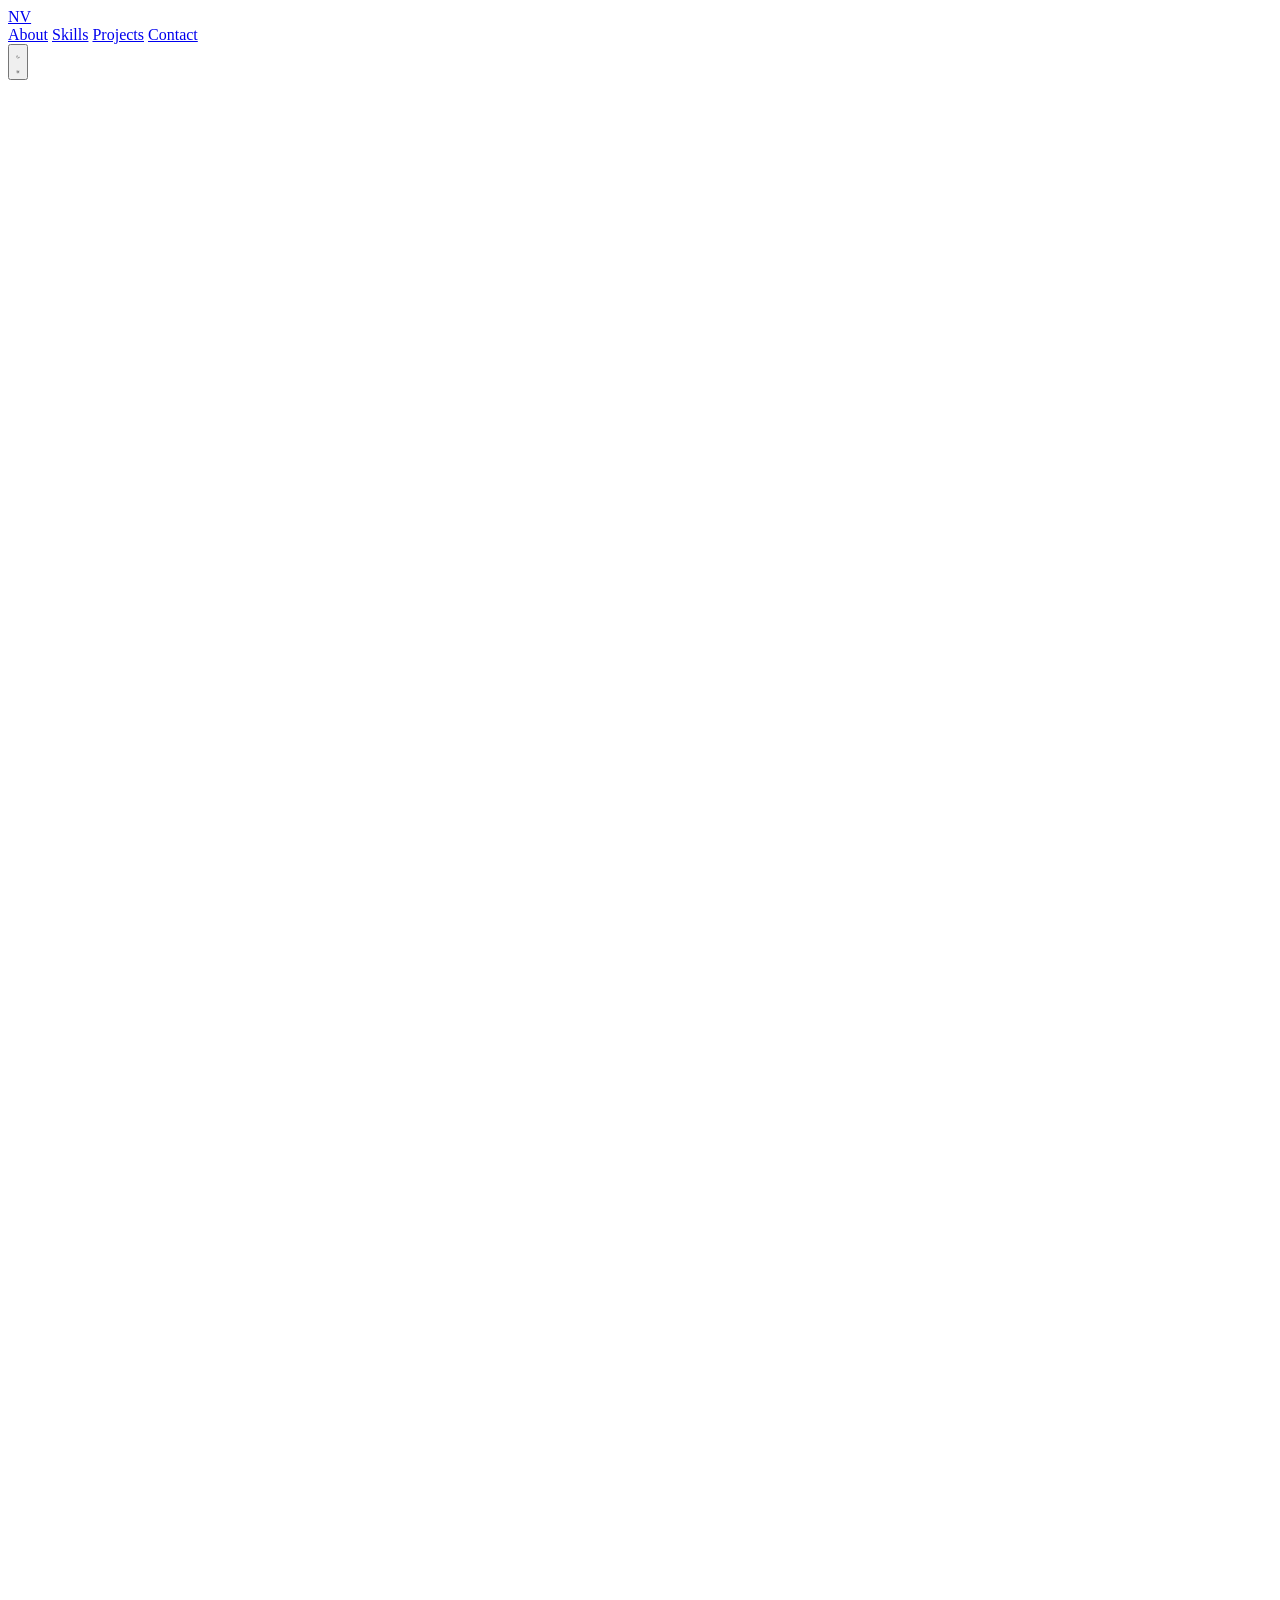
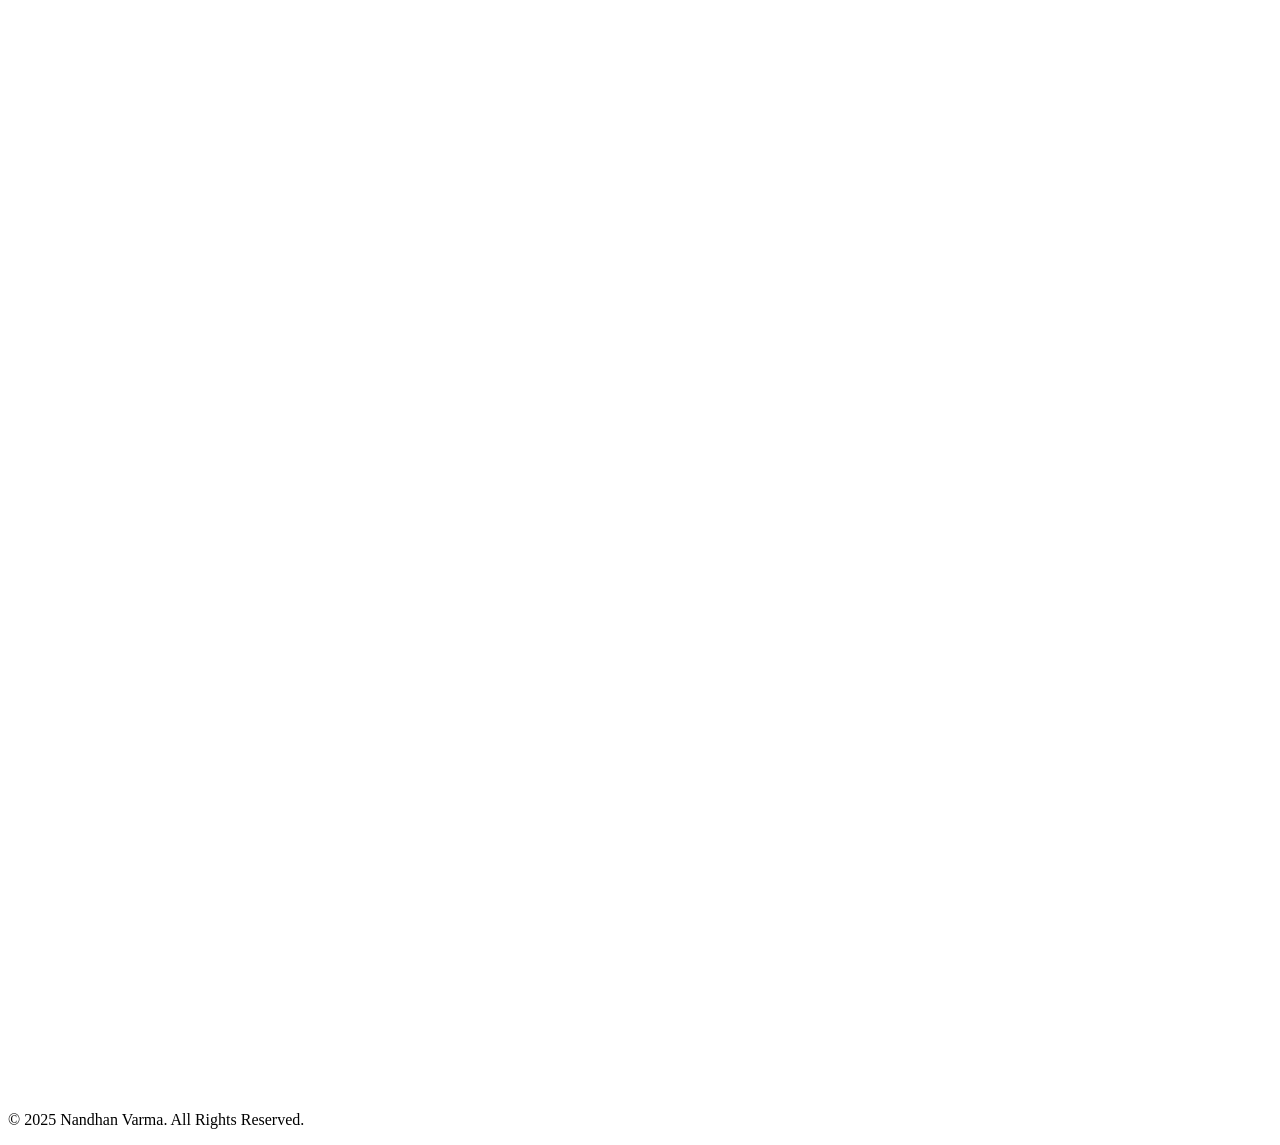
==== commit 78030a38: "Update index.html" ====
--- a/index.html
+++ b/index.html
@@ -193,7 +193,7 @@
           </p>
           <div class="flex flex-col sm:flex-row gap-4 justify-center">
             <a
-              href="https://bit.ly/4noIGDl"
+              href="https://bit.ly/46LfsZh"
               target="_blank"
               class="inline-block bg-primary-600 text-white font-medium py-3 px-8 rounded-lg hover:bg-primary-700 transition-transform transform hover:scale-105 shadow-lg shadow-primary-500/20"
             >
@@ -618,7 +618,7 @@
         >
           <!-- LeetCode -->
           <a
-            href="#"
+            href="https://leetcode.com/u/nandhan11/"
             target="_blank"
             class="reveal profile-card bg-light-bg dark:bg-dark-bg p-6 rounded-2xl border border-light-border dark:border-dark-border text-center transition-transform duration-300 transform hover:-translate-y-2 flex flex-col justify-between"
           >
@@ -653,7 +653,7 @@
           </a>
           <!-- HackerRank -->
           <a
-            href="#"
+            href="https://www.hackerrank.com/profile/nandhanvarma"
             target="_blank"
             class="reveal profile-card bg-light-bg dark:bg-dark-bg p-6 rounded-2xl border border-light-border dark:border-dark-border text-center transition-transform duration-300 transform hover:-translate-y-2 flex flex-col justify-between"
             style="transition-delay: 150ms"
@@ -689,7 +689,7 @@
           </a>
           <!-- CodeChef -->
           <a
-            href="#"
+            href="https://www.codechef.com/users/nandhan_8374"
             target="_blank"
             class="reveal profile-card bg-light-bg dark:bg-dark-bg p-6 rounded-2xl border border-light-border dark:border-dark-border text-center transition-transform duration-300 transform hover:-translate-y-2 flex flex-col justify-between"
             style="transition-delay: 300ms"
@@ -725,7 +725,7 @@
           </a>
           <!-- CodeForces -->
           <a
-            href="#"
+            href="https://codeforces.com/profile/Nandhan_8374"
             target="_blank"
             class="reveal profile-card bg-light-bg dark:bg-dark-bg p-6 rounded-2xl border border-light-border dark:border-dark-border text-center transition-transform duration-300 transform hover:-translate-y-2 flex flex-col justify-between"
             style="transition-delay: 450ms"
@@ -1039,3 +1039,4 @@
     </script>
   </body>
 </html>
+
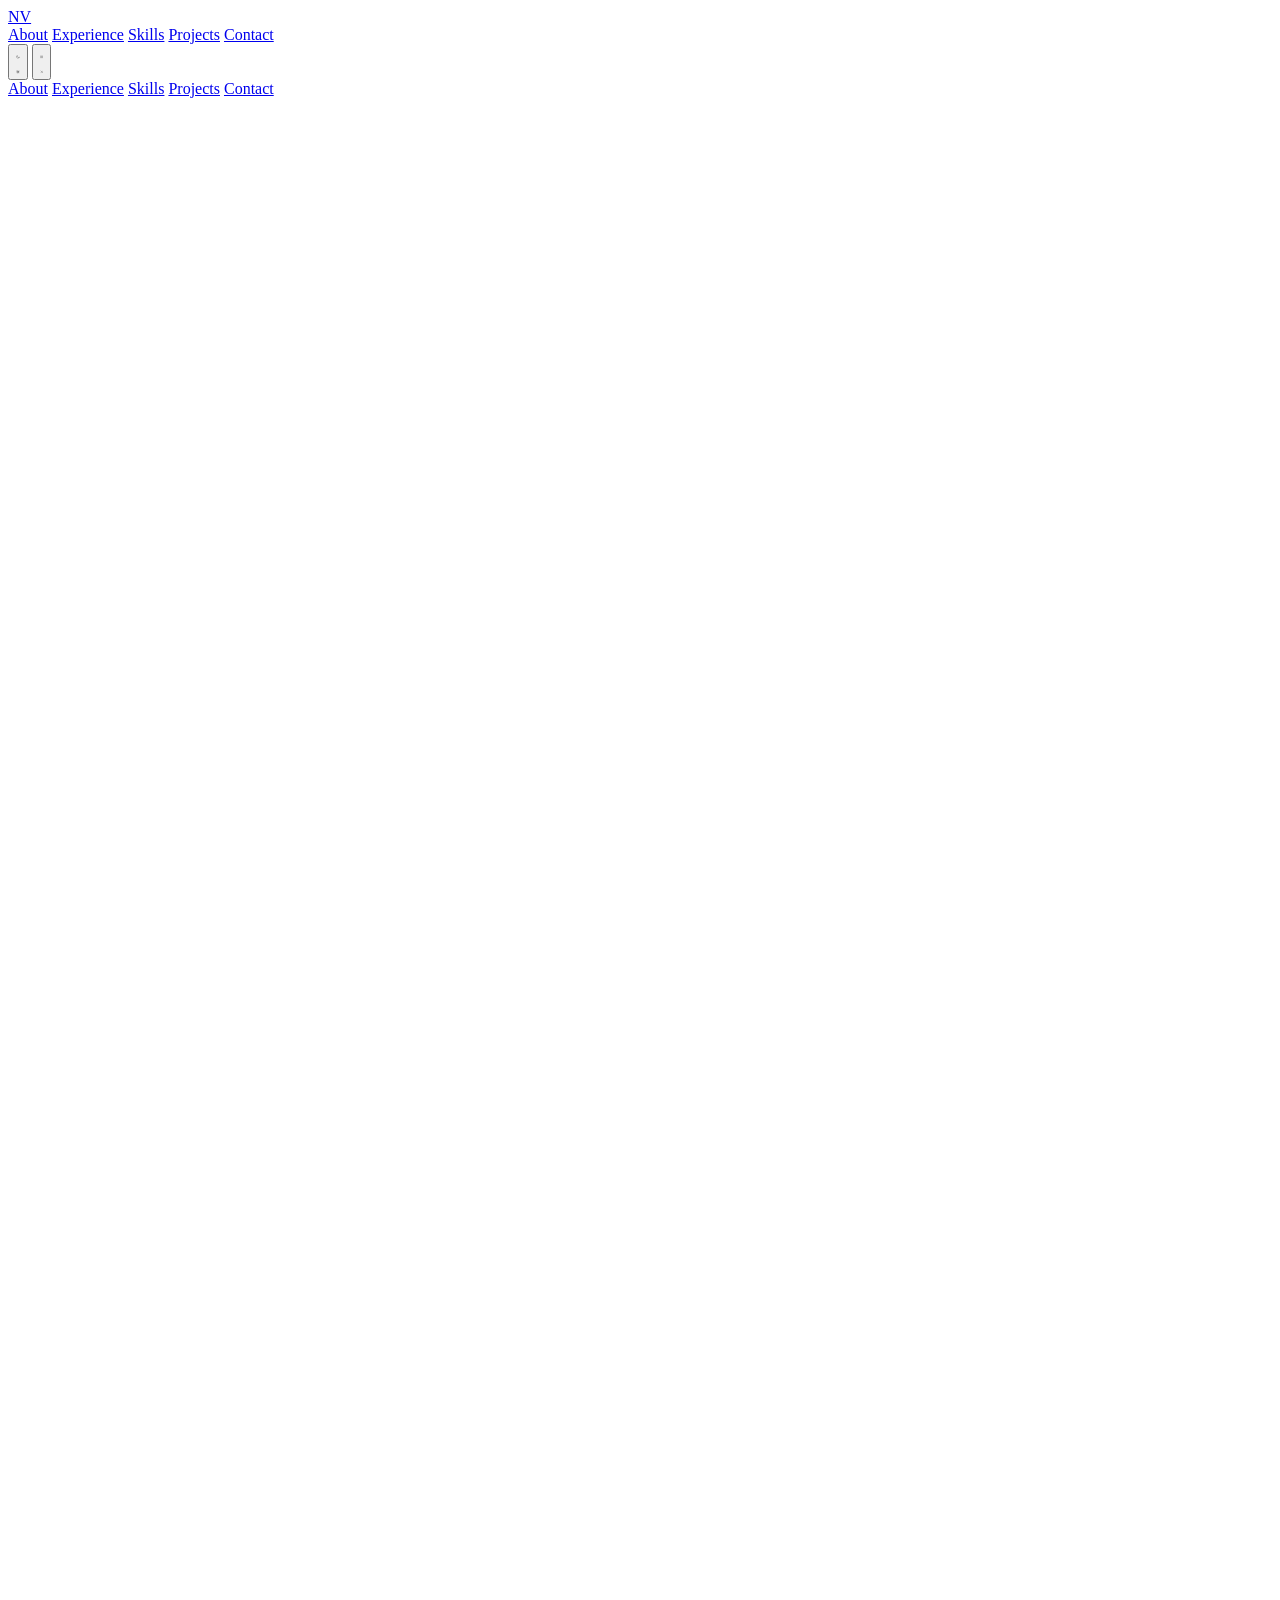
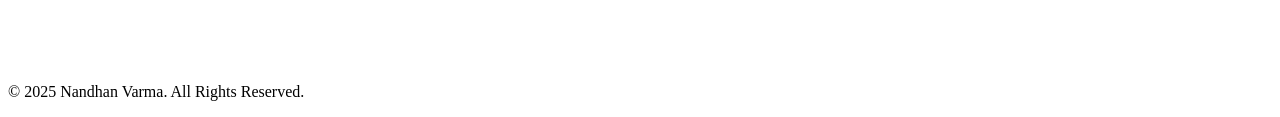
==== commit da92049e: "Made design overhaul" ====
--- a/index.html
+++ b/index.html
@@ -4,102 +4,79 @@
     <meta charset="UTF-8" />
     <meta name="viewport" content="width=device-width, initial-scale=1.0" />
     <title>Nandhan Varma | Software Engineer</title>
+    <meta
+      name="description"
+      content="Portfolio of Nandhan Varma, a Software Engineer at TCS focused on backend development, Generative AI, and data engineering on AWS."
+    />
+    <meta name="theme-color" content="#f7f5f1" media="(prefers-color-scheme: light)" />
+    <meta name="theme-color" content="#18181b" media="(prefers-color-scheme: dark)" />
+    <meta property="og:type" content="website" />
+    <meta property="og:url" content="https://nandhan.netlify.app/" />
+    <meta property="og:title" content="Nandhan Varma | Software Engineer" />
+    <meta
+      property="og:description"
+      content="Portfolio of Nandhan Varma, a Software Engineer at TCS focused on backend development, Generative AI, and data engineering on AWS."
+    />
+    <meta property="og:image" content="https://nandhan.netlify.app/images/og-image.png" />
+    <meta name="twitter:card" content="summary_large_image" />
+    <meta name="twitter:title" content="Nandhan Varma | Software Engineer" />
+    <meta
+      name="twitter:description"
+      content="Portfolio of Nandhan Varma, a Software Engineer at TCS focused on backend development, Generative AI, and data engineering on AWS."
+    />
+    <meta name="twitter:image" content="https://nandhan.netlify.app/images/og-image.png" />
+    <link rel="canonical" href="https://nandhan.netlify.app/" />
+    <link rel="icon" type="image/svg+xml" href="images/favicon.svg" />
+    <link rel="alternate icon" href="images/favicon.ico" />
+    <script type="application/ld+json">
+      {
+        "@context": "https://schema.org",
+        "@type": "Person",
+        "name": "Nandhan Varma",
+        "jobTitle": "Software Engineer",
+        "worksFor": {
+          "@type": "Organization",
+          "name": "Tata Consultancy Services"
+        },
+        "alumniOf": {
+          "@type": "CollegeOrUniversity",
+          "name": "Institute of Aeronautical Engineering"
+        },
+        "url": "https://nandhan.netlify.app/",
+        "sameAs": [
+          "https://github.com/Nandhan-Varma",
+          "https://www.linkedin.com/in/nandhan-varma-somalaraju/",
+          "https://leetcode.com/u/nandhan11/",
+          "https://www.hackerrank.com/profile/nandhanvarma",
+          "https://www.codechef.com/users/nandhan_8374",
+          "https://codeforces.com/profile/Nandhan_8374"
+        ]
+      }
+    </script>
+    <script>
+      // Applied synchronously (before first paint) to avoid a flash of the wrong theme.
+      (function () {
+        var stored = localStorage.getItem("color-theme");
+        var isDark = stored
+          ? stored === "dark"
+          : window.matchMedia("(prefers-color-scheme: dark)").matches;
+        document.documentElement.classList.toggle("dark", isDark);
+      })();
+    </script>
     <script src="https://cdn.tailwindcss.com"></script>
+    <script src="js/tailwind-config.js"></script>
     <link rel="preconnect" href="https://fonts.googleapis.com" />
     <link rel="preconnect" href="https://fonts.gstatic.com" crossorigin />
     <link
-      href="https://fonts.googleapis.com/css2?family=Inter:wght@400;500;700&family=Poppins:wght@400;500;600;700;800&display=swap"
+      href="https://fonts.googleapis.com/css2?family=Inter:wght@400;500;700&family=Poppins:wght@400;500;600;700;800&family=Space+Mono:wght@400;700&display=swap"
       rel="stylesheet"
     />
-    <script>
-      tailwind.config = {
-        darkMode: "class",
-        theme: {
-          extend: {
-            fontFamily: {
-              sans: ["Inter", "sans-serif"],
-              display: ["Poppins", "sans-serif"],
-            },
-            colors: {
-              primary: {
-                50: "#eff6ff",
-                100: "#dbeafe",
-                200: "#bfdbfe",
-                300: "#93c5fd",
-                400: "#60a5fa",
-                500: "#3b82f6",
-                600: "#2563eb",
-                700: "#1d4ed8",
-                800: "#1e40af",
-                900: "#1e3a8a",
-                950: "#172554",
-              },
-              dark: {
-                bg: "#212529",
-                card: "#343a40",
-                border: "#495057",
-                text: "#ced4da",
-                heading: "#f8f9fa",
-              },
-              light: {
-                bg: "#f8fafc", // A very light, neutral gray
-                card: "#ffffff", // Pure white
-                border: "#e2e8f0", // A soft border color
-                text: "#475569", // Dark gray for readable text
-                heading: "#0f172a", // A very dark blue/gray for headings
-              },
-            },
-          },
-        },
-      };
-    </script>
-    <script src="https://cdn.jsdelivr.net/npm/typed.js@2.0.12"></script>
-    <style>
-      /* Base styles for elements to be animated */
-      .reveal {
-        opacity: 0;
-        transform: translateY(30px);
-        transition: opacity 0.8s cubic-bezier(0.215, 0.61, 0.355, 1),
-          transform 0.8s cubic-bezier(0.215, 0.61, 0.355, 1);
-      }
-      /* Class added by JS when element is in view */
-      .reveal.visible {
-        opacity: 1;
-        transform: translateY(0);
-      }
-      .grid-pattern {
-        background-image: linear-gradient(
-            to right,
-            rgba(128, 128, 128, 0.15) 1px,
-            transparent 1px
-          ),
-          linear-gradient(
-            to bottom,
-            rgba(128, 128, 128, 0.15) 1px,
-            transparent 1px
-          );
-        background-size: 30px 30px;
-      }
-      .dark .grid-pattern {
-        background-image: linear-gradient(
-            to right,
-            rgba(255, 255, 255, 0.05) 1px,
-            transparent 1px
-          ),
-          linear-gradient(
-            to bottom,
-            rgba(255, 255, 255, 0.05) 1px,
-            transparent 1px
-          );
-      }
-      .project-card:hover .project-image {
-        transform: scale(1.05);
-      }
-    </style>
+    <link rel="stylesheet" href="css/style.css" />
   </head>
   <body
     class="bg-light-bg dark:bg-dark-bg font-sans transition-colors duration-300"
   >
+    <a href="#main-content" class="skip-link">Skip to main content</a>
     <!-- Header -->
     <header
       class="fixed top-0 left-0 right-0 bg-light-bg/80 dark:bg-dark-bg/80 backdrop-blur-lg z-50 border-b border-light-border dark:border-dark-border"
@@ -107,17 +84,22 @@
       <div class="container mx-auto px-4 sm:px-6 lg:px-8">
         <div class="flex items-center justify-between h-16">
           <a
-            href="#"
+            href="#hero"
             class="text-2xl font-bold font-display text-primary-600 dark:text-primary-500"
             >NV</a
           >
-          <nav class="hidden md:flex items-center space-x-6">
+          <nav class="hidden md:flex items-center space-x-6" aria-label="Primary">
             <a
               href="#about"
               class="text-sm font-medium text-light-text dark:text-dark-text hover:text-primary-600 dark:hover:text-primary-500 transition-colors"
               >About</a
             >
             <a
+              href="#experience"
+              class="text-sm font-medium text-light-text dark:text-dark-text hover:text-primary-600 dark:hover:text-primary-500 transition-colors"
+              >Experience</a
+            >
+            <a
               href="#skills"
               class="text-sm font-medium text-light-text dark:text-dark-text hover:text-primary-600 dark:hover:text-primary-500 transition-colors"
               >Skills</a
@@ -133,87 +115,204 @@
               >Contact</a
             >
           </nav>
-          <button
-            id="theme-toggle"
-            class="p-2 rounded-full text-light-text dark:text-dark-text hover:bg-light-border dark:hover:bg-dark-border focus:outline-none"
-          >
-            <svg
-              id="theme-toggle-dark-icon"
-              class="h-5 w-5 hidden"
-              fill="none"
-              viewBox="0 0 24 24"
-              stroke-width="1.5"
-              stroke="currentColor"
-            >
-              <path
-                stroke-linecap="round"
-                stroke-linejoin="round"
-                d="M21.752 15.002A9.718 9.718 0 0118 15.75c-5.385 0-9.75-4.365-9.75-9.75 0-1.33.266-2.597.748-3.752A9.753 9.753 0 003 11.25C3 16.635 7.365 21 12.75 21a9.753 9.753 0 009.002-5.998z"
-              />
-            </svg>
-            <svg
-              id="theme-toggle-light-icon"
-              class="h-5 w-5 hidden"
-              fill="none"
-              viewBox="0 0 24 24"
-              stroke-width="1.5"
-              stroke="currentColor"
-            >
-              <path
-                stroke-linecap="round"
-                stroke-linejoin="round"
-                d="M12 3v2.25m6.364.386l-1.591 1.591M21 12h-2.25m-.386 6.364l-1.591-1.591M12 18.75V21m-4.95-4.22l-1.591 1.591M5.25 12H3m4.22-4.95L5.636 5.636M15.75 12a3.75 3.75 0 11-7.5 0 3.75 3.75 0 017.5 0z"
-              />
-            </svg>
-          </button>
+          <div class="flex items-center gap-1">
+            <button
+              id="theme-toggle"
+              type="button"
+              aria-label="Toggle dark mode"
+              aria-pressed="false"
+              class="p-2 rounded-full text-light-text dark:text-dark-text hover:bg-light-border dark:hover:bg-dark-border focus:outline-none"
+            >
+              <svg
+                id="theme-toggle-dark-icon"
+                class="h-5 w-5 hidden"
+                fill="none"
+                viewBox="0 0 24 24"
+                stroke-width="1.5"
+                stroke="currentColor"
+                aria-hidden="true"
+              >
+                <path
+                  stroke-linecap="round"
+                  stroke-linejoin="round"
+                  d="M21.752 15.002A9.718 9.718 0 0118 15.75c-5.385 0-9.75-4.365-9.75-9.75 0-1.33.266-2.597.748-3.752A9.753 9.753 0 003 11.25C3 16.635 7.365 21 12.75 21a9.753 9.753 0 009.002-5.998z"
+                />
+              </svg>
+              <svg
+                id="theme-toggle-light-icon"
+                class="h-5 w-5 hidden"
+                fill="none"
+                viewBox="0 0 24 24"
+                stroke-width="1.5"
+                stroke="currentColor"
+                aria-hidden="true"
+              >
+                <path
+                  stroke-linecap="round"
+                  stroke-linejoin="round"
+                  d="M12 3v2.25m6.364.386l-1.591 1.591M21 12h-2.25m-.386 6.364l-1.591-1.591M12 18.75V21m-4.95-4.22l-1.591 1.591M5.25 12H3m4.22-4.95L5.636 5.636M15.75 12a3.75 3.75 0 11-7.5 0 3.75 3.75 0 017.5 0z"
+                />
+              </svg>
+            </button>
+            <button
+              id="nav-toggle"
+              type="button"
+              aria-label="Toggle navigation menu"
+              aria-expanded="false"
+              aria-controls="mobile-nav"
+              class="md:hidden p-2 rounded-full text-light-text dark:text-dark-text hover:bg-light-border dark:hover:bg-dark-border focus:outline-none"
+            >
+              <svg
+                id="nav-open-icon"
+                class="h-5 w-5"
+                fill="none"
+                viewBox="0 0 24 24"
+                stroke-width="1.5"
+                stroke="currentColor"
+                aria-hidden="true"
+              >
+                <path
+                  stroke-linecap="round"
+                  stroke-linejoin="round"
+                  d="M3.75 6.75h16.5M3.75 12h16.5M3.75 17.25h16.5"
+                />
+              </svg>
+              <svg
+                id="nav-close-icon"
+                class="h-5 w-5 hidden"
+                fill="none"
+                viewBox="0 0 24 24"
+                stroke-width="1.5"
+                stroke="currentColor"
+                aria-hidden="true"
+              >
+                <path
+                  stroke-linecap="round"
+                  stroke-linejoin="round"
+                  d="M6 18L18 6M6 6l12 12"
+                />
+              </svg>
+            </button>
+          </div>
         </div>
       </div>
+      <nav
+        id="mobile-nav"
+        class="hidden md:hidden border-t border-light-border dark:border-dark-border"
+        aria-label="Mobile"
+      >
+        <div class="flex flex-col px-4 sm:px-6 py-2">
+          <a
+            href="#about"
+            class="py-3 text-sm font-medium text-light-text dark:text-dark-text hover:text-primary-600 dark:hover:text-primary-500 transition-colors border-b border-light-border dark:border-dark-border"
+            >About</a
+          >
+          <a
+            href="#experience"
+            class="py-3 text-sm font-medium text-light-text dark:text-dark-text hover:text-primary-600 dark:hover:text-primary-500 transition-colors border-b border-light-border dark:border-dark-border"
+            >Experience</a
+          >
+          <a
+            href="#skills"
+            class="py-3 text-sm font-medium text-light-text dark:text-dark-text hover:text-primary-600 dark:hover:text-primary-500 transition-colors border-b border-light-border dark:border-dark-border"
+            >Skills</a
+          >
+          <a
+            href="#projects"
+            class="py-3 text-sm font-medium text-light-text dark:text-dark-text hover:text-primary-600 dark:hover:text-primary-500 transition-colors border-b border-light-border dark:border-dark-border"
+            >Projects</a
+          >
+          <a
+            href="#contact"
+            class="py-3 text-sm font-medium text-light-text dark:text-dark-text hover:text-primary-600 dark:hover:text-primary-500 transition-colors"
+            >Contact</a
+          >
+        </div>
+      </nav>
     </header>
 
-    <main class="container mx-auto px-4 sm:px-6 lg:px-8 pt-24">
+    <main id="main-content" class="container mx-auto px-4 sm:px-6 lg:px-8 pt-24">
       <!-- Hero Section -->
-      <section
-        id="hero"
-        class="relative min-h-[calc(100vh-6rem)] flex items-center justify-center text-center overflow-hidden"
-      >
-        <div class="absolute inset-0 grid-pattern -z-10"></div>
-        <div
-          class="absolute inset-0 bg-gradient-to-b from-transparent via-transparent to-light-bg dark:to-dark-bg -z-10"
-        ></div>
-        <div class="reveal">
+      <section id="hero" class="relative py-20 lg:py-28 overflow-hidden">
+        <div class="absolute inset-0 texture-grid -z-10" aria-hidden="true"></div>
+        <div class="max-w-3xl reveal">
+          <p
+            class="inline-flex items-center gap-2 font-mono text-xs uppercase tracking-widest text-light-text dark:text-dark-text mb-4"
+          >
+            <span class="relative flex h-2 w-2">
+              <span
+                class="absolute inline-flex h-full w-full rounded-full bg-emerald-500 opacity-75 animate-ping"
+                aria-hidden="true"
+              ></span>
+              <span
+                class="relative inline-flex h-2 w-2 rounded-full bg-emerald-500"
+              ></span>
+            </span>
+            Open to Backend &amp; Generative AI opportunities
+          </p>
+          <p
+            class="font-mono text-xs sm:text-sm tracking-[0.2em] uppercase text-primary-600 dark:text-primary-400 font-bold mb-5"
+          >
+            Software Engineer &middot; TCS
+          </p>
           <h1
-            class="text-5xl md:text-7xl lg:text-8xl font-extrabold font-display text-light-heading dark:text-dark-heading leading-tight mb-4"
+            class="text-4xl sm:text-5xl lg:text-6xl font-extrabold font-display text-light-heading dark:text-dark-heading leading-tight mb-4"
           >
             Nandhan Varma
           </h1>
           <p
-            class="text-lg md:text-xl text-primary-600 dark:text-primary-400 font-semibold mb-8"
-          >
+            class="font-mono text-base sm:text-lg text-light-text dark:text-dark-text mb-6"
+          >
+            <span class="text-primary-600 dark:text-primary-400" aria-hidden="true">&gt;</span>
             <span id="typing-effect"></span>
           </p>
-          <div class="flex flex-col sm:flex-row gap-4 justify-center">
+          <p class="text-lg text-light-text dark:text-dark-text max-w-xl mb-8">
+            Backend and Generative AI developer building scalable systems on
+            AWS &mdash; from data pipelines to production APIs.
+          </p>
+          <ul class="flex flex-wrap gap-2 mb-10" aria-label="Areas of focus">
+            <li
+              class="font-mono text-xs uppercase tracking-wide bg-light-card dark:bg-dark-card border border-light-border dark:border-dark-border text-light-text dark:text-dark-text rounded-full px-3 py-1"
+            >
+              Backend Development
+            </li>
+            <li
+              class="font-mono text-xs uppercase tracking-wide bg-light-card dark:bg-dark-card border border-light-border dark:border-dark-border text-light-text dark:text-dark-text rounded-full px-3 py-1"
+            >
+              Generative AI
+            </li>
+            <li
+              class="font-mono text-xs uppercase tracking-wide bg-light-card dark:bg-dark-card border border-light-border dark:border-dark-border text-light-text dark:text-dark-text rounded-full px-3 py-1"
+            >
+              AWS &amp; Data Engineering
+            </li>
+          </ul>
+          <div class="flex flex-col sm:flex-row gap-4 mb-10">
             <a
               href="https://bit.ly/46LfsZh"
               target="_blank"
-              class="inline-block bg-primary-600 text-white font-medium py-3 px-8 rounded-lg hover:bg-primary-700 transition-transform transform hover:scale-105 shadow-lg shadow-primary-500/20"
+              rel="noopener noreferrer"
+              class="inline-block text-center bg-primary-600 text-white font-medium py-3 px-8 rounded-lg hover:bg-primary-700 transition-colors"
             >
               View Resume
             </a>
             <a
               href="#contact"
-              class="inline-block bg-light-card dark:bg-dark-card border border-light-border dark:border-dark-border text-light-heading dark:text-dark-heading font-medium py-3 px-8 rounded-lg hover:bg-light-border dark:hover:bg-dark-border transition-colors"
+              class="inline-block text-center bg-light-card dark:bg-dark-card border border-light-border dark:border-dark-border text-light-heading dark:text-dark-heading font-medium py-3 px-8 rounded-lg hover:bg-light-border dark:hover:bg-dark-border transition-colors"
             >
               Get in Touch
             </a>
           </div>
-          <div class="mt-12 flex justify-center space-x-6">
+          <div class="flex items-center gap-6">
             <a
               href="https://github.com/Nandhan-Varma"
               target="_blank"
-              class="text-light-text dark:text-dark-text hover:text-[#181717] dark:hover:text-white transition-colors transform hover:scale-110"
+              rel="noopener noreferrer"
+              aria-label="Nandhan Varma on GitHub (opens in a new tab)"
+              class="text-light-text dark:text-dark-text hover:text-[#181717] dark:hover:text-white transition-colors"
             >
               <svg
-                class="h-7 w-7"
+                class="h-6 w-6"
                 fill="currentColor"
                 viewBox="0 0 24 24"
                 aria-hidden="true"
@@ -227,10 +326,13 @@
             </a>
             <a
               href="https://www.linkedin.com/in/nandhan-varma-somalaraju/"
-              class="text-light-text dark:text-dark-text hover:text-[#0A66C2] dark:hover:text-[#0A66C2] transition-colors transform hover:scale-110"
+              target="_blank"
+              rel="noopener noreferrer"
+              aria-label="Nandhan Varma on LinkedIn (opens in a new tab)"
+              class="text-light-text dark:text-dark-text hover:text-[#0A66C2] dark:hover:text-[#0A66C2] transition-colors"
             >
               <svg
-                class="h-7 w-7"
+                class="h-6 w-6"
                 fill="currentColor"
                 viewBox="0 0 24 24"
                 aria-hidden="true"
@@ -250,7 +352,11 @@
           <div class="md:col-span-1 reveal">
             <img
               src="images/my-image-png.png"
-              alt="Nandhan Varma"
+              alt="Portrait of Nandhan Varma"
+              width="192"
+              height="192"
+              loading="lazy"
+              decoding="async"
               class="rounded-full mx-auto w-48 h-48 object-cover border-4 border-light-border dark:border-dark-border shadow-lg"
             />
           </div>
@@ -278,6 +384,101 @@
               </p>
             </div>
           </div>
+        </div>
+      </section>
+
+      <!-- Experience Section -->
+      <section id="experience" class="py-24 lg:py-32">
+        <div class="text-center mb-16 reveal">
+          <h2
+            class="text-3xl md:text-4xl font-bold font-display text-light-heading dark:text-dark-heading"
+          >
+            Experience
+          </h2>
+          <p class="text-lg text-light-text dark:text-dark-text mt-2">
+            Where I've put my skills to work
+          </p>
+        </div>
+        <div class="max-w-4xl mx-auto px-4">
+          <article
+            class="reveal border-l-2 border-primary-600 dark:border-primary-500 pl-6 sm:pl-8"
+          >
+            <div class="flex flex-wrap items-baseline justify-between gap-2 mb-1">
+              <h3
+                class="text-xl font-semibold text-light-heading dark:text-dark-heading"
+              >
+                System Engineer
+              </h3>
+              <p
+                class="font-mono text-xs uppercase tracking-wide text-light-text dark:text-dark-text"
+              >
+                2+ yrs &middot; Present
+              </p>
+            </div>
+            <p
+              class="text-sm font-medium text-primary-600 dark:text-primary-400 mb-6"
+            >
+              Tata Consultancy Services
+            </p>
+            <ul role="list" class="list-none space-y-3 text-light-text dark:text-dark-text">
+              <li class="flex gap-3">
+                <span class="text-primary-600 dark:text-primary-400 mt-1" aria-hidden="true">&bull;</span>
+                <span>
+                  Built production-ready Generative AI APIs and AWS Lambda
+                  functions using AWS Bedrock with a RAG architecture,
+                  delivering conversational AI chat and intelligent document
+                  Q&amp;A that reduced manual data analysis time by 70% across
+                  business operations.
+                </span>
+              </li>
+              <li class="flex gap-3">
+                <span class="text-primary-600 dark:text-primary-400 mt-1" aria-hidden="true">&bull;</span>
+                <span>
+                  Played a key role in building a Customer Support
+                  Intelligence Platform on AWS Bedrock with a
+                  Retrieval-Augmented Generation (RAG) architecture,
+                  designing document ingestion pipelines, vector embeddings,
+                  and semantic retrieval over the knowledge base to deliver
+                  accurate, context-aware responses.
+                </span>
+              </li>
+              <li class="flex gap-3">
+                <span class="text-primary-600 dark:text-primary-400 mt-1" aria-hidden="true">&bull;</span>
+                <span>
+                  Developed a Text-to-SQL system powered by large language
+                  models on AWS Bedrock, enabling non-technical business
+                  users to query complex databases through natural language.
+                </span>
+              </li>
+              <li class="flex gap-3">
+                <span class="text-primary-600 dark:text-primary-400 mt-1" aria-hidden="true">&bull;</span>
+                <span>
+                  Architected scalable ETL pipelines using AWS Glue, Athena,
+                  and Step Functions to process terabytes of data into
+                  analytics-ready products, cutting processing time from
+                  hours to minutes and enabling real-time ML model training.
+                </span>
+              </li>
+              <li class="flex gap-3">
+                <span class="text-primary-600 dark:text-primary-400 mt-1" aria-hidden="true">&bull;</span>
+                <span>
+                  Managed the full application lifecycle with GitOps
+                  principles via ArgoCD and automated infrastructure
+                  deployment using AWS CloudFormation.
+                </span>
+              </li>
+              <li class="flex gap-3">
+                <span class="text-primary-600 dark:text-primary-400 mt-1" aria-hidden="true">&bull;</span>
+                <span>
+                  Engineered a synthetic data generation system to
+                  automatically produce production-like relational test
+                  datasets while preserving referential integrity and
+                  foreign key relationships, enabling safe ML development
+                  and testing.
+                </span>
+              </li>
+            </ul>
+          </article>
         </div>
       </section>
 
@@ -305,99 +506,127 @@
             >
               Languages
             </h3>
-            <div class="flex flex-wrap gap-3 justify-center">
-              <div
+            <ul role="list" class="flex flex-wrap gap-3 justify-center">
+              <li
                 class="skill-tag bg-light-bg dark:bg-dark-bg border border-light-border dark:border-dark-border rounded-full py-2 px-4 flex items-center gap-2"
               >
                 <img
                   src="https://cdn.jsdelivr.net/gh/devicons/devicon/icons/python/python-original.svg"
+                  width="20"
+                  height="20"
+                  loading="lazy"
+                  decoding="async"
                   class="w-5 h-5"
-                  alt="Python"
+                  alt=""
                 />
                 <span
                   class="font-medium text-sm text-light-text dark:text-dark-text"
                   >Python</span
                 >
-              </div>
-              <div
+              </li>
+              <li
                 class="skill-tag bg-light-bg dark:bg-dark-bg border border-light-border dark:border-dark-border rounded-full py-2 px-4 flex items-center gap-2"
               >
                 <img
                   src="https://cdn.jsdelivr.net/gh/devicons/devicon/icons/java/java-original.svg"
+                  width="20"
+                  height="20"
+                  loading="lazy"
+                  decoding="async"
                   class="w-5 h-5"
-                  alt="Java"
+                  alt=""
                 />
                 <span
                   class="font-medium text-sm text-light-text dark:text-dark-text"
                   >Java</span
                 >
-              </div>
-              <div
+              </li>
+              <li
                 class="skill-tag bg-light-bg dark:bg-dark-bg border border-light-border dark:border-dark-border rounded-full py-2 px-4 flex items-center gap-2"
               >
                 <img
                   src="https://cdn.jsdelivr.net/gh/devicons/devicon/icons/cplusplus/cplusplus-original.svg"
+                  width="20"
+                  height="20"
+                  loading="lazy"
+                  decoding="async"
                   class="w-5 h-5"
-                  alt="C++"
+                  alt=""
                 />
                 <span
                   class="font-medium text-sm text-light-text dark:text-dark-text"
                   >C++</span
                 >
-              </div>
-              <div
+              </li>
+              <li
                 class="skill-tag bg-light-bg dark:bg-dark-bg border border-light-border dark:border-dark-border rounded-full py-2 px-4 flex items-center gap-2"
               >
                 <img
                   src="https://cdn.jsdelivr.net/gh/devicons/devicon/icons/javascript/javascript-original.svg"
+                  width="20"
+                  height="20"
+                  loading="lazy"
+                  decoding="async"
                   class="w-5 h-5"
-                  alt="JavaScript"
+                  alt=""
                 />
                 <span
                   class="font-medium text-sm text-light-text dark:text-dark-text"
                   >JavaScript</span
                 >
-              </div>
-              <div
+              </li>
+              <li
                 class="skill-tag bg-light-bg dark:bg-dark-bg border border-light-border dark:border-dark-border rounded-full py-2 px-4 flex items-center gap-2"
               >
                 <img
                   src="https://cdn.jsdelivr.net/gh/devicons/devicon/icons/html5/html5-original.svg"
+                  width="20"
+                  height="20"
+                  loading="lazy"
+                  decoding="async"
                   class="w-5 h-5"
-                  alt="HTML5"
+                  alt=""
                 />
                 <span
                   class="font-medium text-sm text-light-text dark:text-dark-text"
                   >HTML5</span
                 >
-              </div>
-              <div
+              </li>
+              <li
                 class="skill-tag bg-light-bg dark:bg-dark-bg border border-light-border dark:border-dark-border rounded-full py-2 px-4 flex items-center gap-2"
               >
                 <img
                   src="https://cdn.jsdelivr.net/gh/devicons/devicon/icons/css3/css3-original.svg"
+                  width="20"
+                  height="20"
+                  loading="lazy"
+                  decoding="async"
                   class="w-5 h-5"
-                  alt="CSS3"
+                  alt=""
                 />
                 <span
                   class="font-medium text-sm text-light-text dark:text-dark-text"
                   >CSS3</span
                 >
-              </div>
-              <div
+              </li>
+              <li
                 class="skill-tag bg-light-bg dark:bg-dark-bg border border-light-border dark:border-dark-border rounded-full py-2 px-4 flex items-center gap-2"
               >
                 <img
                   src="https://cdn.jsdelivr.net/gh/devicons/devicon/icons/mysql/mysql-original.svg"
+                  width="20"
+                  height="20"
+                  loading="lazy"
+                  decoding="async"
                   class="w-5 h-5"
-                  alt="SQL"
+                  alt=""
                 />
                 <span
                   class="font-medium text-sm text-light-text dark:text-dark-text"
                   >SQL</span
                 >
-              </div>
-            </div>
+              </li>
+            </ul>
           </div>
           <div class="reveal" style="transition-delay: 150ms">
             <h3
@@ -405,47 +634,59 @@
             >
               Frameworks & Libraries
             </h3>
-            <div class="flex flex-wrap gap-3 justify-center">
-              <div
+            <ul role="list" class="flex flex-wrap gap-3 justify-center">
+              <li
                 class="skill-tag bg-light-bg dark:bg-dark-bg border border-light-border dark:border-dark-border rounded-full py-2 px-4 flex items-center gap-2"
               >
                 <img
                   src="https://cdn.jsdelivr.net/gh/devicons/devicon/icons/tensorflow/tensorflow-original.svg"
+                  width="20"
+                  height="20"
+                  loading="lazy"
+                  decoding="async"
                   class="w-5 h-5"
-                  alt="TensorFlow"
+                  alt=""
                 />
                 <span
                   class="font-medium text-sm text-light-text dark:text-dark-text"
                   >TensorFlow</span
                 >
-              </div>
-              <div
+              </li>
+              <li
                 class="skill-tag bg-light-bg dark:bg-dark-bg border border-light-border dark:border-dark-border rounded-full py-2 px-4 flex items-center gap-2"
               >
                 <img
                   src="https://cdn.jsdelivr.net/gh/devicons/devicon/icons/flask/flask-original.svg"
+                  width="20"
+                  height="20"
+                  loading="lazy"
+                  decoding="async"
                   class="w-5 h-5"
-                  alt="Flask"
+                  alt=""
                 />
                 <span
                   class="font-medium text-sm text-light-text dark:text-dark-text"
                   >Flask</span
                 >
-              </div>
-              <div
+              </li>
+              <li
                 class="skill-tag bg-light-bg dark:bg-dark-bg border border-light-border dark:border-dark-border rounded-full py-2 px-4 flex items-center gap-2"
               >
                 <img
                   src="https://cdn.jsdelivr.net/gh/devicons/devicon/icons/opencv/opencv-original.svg"
+                  width="20"
+                  height="20"
+                  loading="lazy"
+                  decoding="async"
                   class="w-5 h-5"
-                  alt="OpenCV"
+                  alt=""
                 />
                 <span
                   class="font-medium text-sm text-light-text dark:text-dark-text"
                   >OpenCV</span
                 >
-              </div>
-            </div>
+              </li>
+            </ul>
           </div>
           <div class="reveal" style="transition-delay: 300ms">
             <h3
@@ -453,21 +694,25 @@
             >
               Cloud & DevOps
             </h3>
-            <div class="flex flex-wrap gap-3 justify-center">
-              <div
+            <ul role="list" class="flex flex-wrap gap-3 justify-center">
+              <li
                 class="skill-tag bg-light-bg dark:bg-dark-bg border border-light-border dark:border-dark-border rounded-full py-2 px-4 flex items-center gap-2"
               >
                 <img
                   src="https://cdn.jsdelivr.net/gh/devicons/devicon/icons/amazonwebservices/amazonwebservices-original-wordmark.svg"
+                  width="20"
+                  height="20"
+                  loading="lazy"
+                  decoding="async"
                   class="w-5 h-5"
-                  alt="AWS"
+                  alt=""
                 />
                 <span
                   class="font-medium text-sm text-light-text dark:text-dark-text"
                   >AWS</span
                 >
-              </div>
-            </div>
+              </li>
+            </ul>
           </div>
           <div class="reveal" style="transition-delay: 450ms">
             <h3
@@ -475,21 +720,25 @@
             >
               Tools
             </h3>
-            <div class="flex flex-wrap gap-3 justify-center">
-              <div
+            <ul role="list" class="flex flex-wrap gap-3 justify-center">
+              <li
                 class="skill-tag bg-light-bg dark:bg-dark-bg border border-light-border dark:border-dark-border rounded-full py-2 px-4 flex items-center gap-2"
               >
                 <img
                   src="https://cdn.jsdelivr.net/gh/devicons/devicon/icons/git/git-original.svg"
+                  width="20"
+                  height="20"
+                  loading="lazy"
+                  decoding="async"
                   class="w-5 h-5"
-                  alt="Git"
+                  alt=""
                 />
                 <span
                   class="font-medium text-sm text-light-text dark:text-dark-text"
                   >Git & GitHub</span
                 >
-              </div>
-            </div>
+              </li>
+            </ul>
           </div>
         </div>
       </section>
@@ -510,14 +759,18 @@
           class="max-w-6xl mx-auto grid grid-cols-1 md:grid-cols-2 lg:grid-cols-3 gap-10 px-4"
         >
           <!-- Project 1 -->
-          <div
-            class="reveal bg-light-card dark:bg-dark-card rounded-2xl overflow-hidden border border-light-border dark:border-dark-border transition-transform duration-300 transform hover:-translate-y-2 flex flex-col"
-          >
-            <img
-              src="images/respiratory.png"
-              alt="Project 1"
-              class="w-full h-48 object-cover"
-            />
+          <article
+            class="project-card reveal bg-light-card dark:bg-dark-card rounded-2xl overflow-hidden border border-light-border dark:border-dark-border transition-transform duration-300 transform hover:-translate-y-2 flex flex-col"
+          >
+            <div class="overflow-hidden">
+              <img
+                src="images/respiratory.png"
+                alt="Respiratory Disease Prediction project preview"
+                loading="lazy"
+                decoding="async"
+                class="project-image w-full h-48 object-cover transition-transform duration-300"
+              />
+            </div>
             <div class="p-6 flex-grow flex flex-col">
               <h3
                 class="text-xl font-semibold mb-2 text-light-heading dark:text-dark-heading"
@@ -528,7 +781,19 @@
                 A deep learning model that predicts respiratory diseases from
                 chest X-ray images using TensorFlow and Keras.
               </p>
-              <div class="flex justify-center gap-4 mt-auto">
+              <ul role="list" class="flex flex-wrap gap-2 mb-4">
+                <li
+                  class="font-mono text-xs uppercase tracking-wide text-primary-600 dark:text-primary-400 border border-primary-600/30 dark:border-primary-400/30 rounded-full px-2.5 py-1"
+                >
+                  TensorFlow
+                </li>
+                <li
+                  class="font-mono text-xs uppercase tracking-wide text-primary-600 dark:text-primary-400 border border-primary-600/30 dark:border-primary-400/30 rounded-full px-2.5 py-1"
+                >
+                  Keras
+                </li>
+              </ul>
+              <div class="mt-auto">
                 <a
                   href="#"
                   class="font-semibold text-primary-600 dark:text-primary-400 hover:underline"
@@ -536,17 +801,21 @@
                 >
               </div>
             </div>
-          </div>
+          </article>
           <!-- Project 2 -->
-          <div
-            class="reveal bg-light-card dark:bg-dark-card rounded-2xl overflow-hidden border border-light-border dark:border-dark-border transition-transform duration-300 transform hover:-translate-y-2 flex flex-col"
+          <article
+            class="project-card reveal bg-light-card dark:bg-dark-card rounded-2xl overflow-hidden border border-light-border dark:border-dark-border transition-transform duration-300 transform hover:-translate-y-2 flex flex-col"
             style="transition-delay: 150ms"
           >
-            <img
-              src="images/face_mask.png"
-              alt="Project 2"
-              class="w-full h-48 object-cover"
-            />
+            <div class="overflow-hidden">
+              <img
+                src="images/face_mask.png"
+                alt="Face Mask Detection project preview"
+                loading="lazy"
+                decoding="async"
+                class="project-image w-full h-48 object-cover transition-transform duration-300"
+              />
+            </div>
             <div class="p-6 flex-grow flex flex-col">
               <h3
                 class="text-xl font-semibold mb-2 text-light-heading dark:text-dark-heading"
@@ -557,7 +826,19 @@
                 A system that detects face masks in real-time using OpenCV and
                 Python.
               </p>
-              <div class="flex justify-center gap-4 mt-auto">
+              <ul role="list" class="flex flex-wrap gap-2 mb-4">
+                <li
+                  class="font-mono text-xs uppercase tracking-wide text-primary-600 dark:text-primary-400 border border-primary-600/30 dark:border-primary-400/30 rounded-full px-2.5 py-1"
+                >
+                  OpenCV
+                </li>
+                <li
+                  class="font-mono text-xs uppercase tracking-wide text-primary-600 dark:text-primary-400 border border-primary-600/30 dark:border-primary-400/30 rounded-full px-2.5 py-1"
+                >
+                  Python
+                </li>
+              </ul>
+              <div class="mt-auto">
                 <a
                   href="#"
                   class="font-semibold text-primary-600 dark:text-primary-400 hover:underline"
@@ -565,36 +846,7 @@
                 >
               </div>
             </div>
-          </div>
-          <!-- Project 3 -->
-          <div
-            class="reveal bg-light-card dark:bg-dark-card rounded-2xl overflow-hidden border border-light-border dark:border-dark-border transition-transform duration-300 transform hover:-translate-y-2 flex flex-col"
-            style="transition-delay: 300ms"
-          >
-            <img
-              src="images/number_guess.png"
-              alt="Project 3"
-              class="w-full h-48 object-cover"
-            />
-            <div class="p-6 flex-grow flex flex-col">
-              <h3
-                class="text-xl font-semibold mb-2 text-light-heading dark:text-dark-heading"
-              >
-                Guess the Number Game
-              </h3>
-              <p class="text-light-text dark:text-dark-text mb-4 flex-grow">
-                A fun game built with JavaScript where the player has to guess a
-                randomly generated number.
-              </p>
-              <div class="flex justify-center gap-4 mt-auto">
-                <a
-                  href="https://github.com/Nandhan-Varma/Personal-Portfolio"
-                  class="font-semibold text-primary-600 dark:text-primary-400 hover:underline"
-                  >View Code</a
-                >
-              </div>
-            </div>
-          </div>
+          </article>
         </div>
       </section>
 
@@ -620,12 +872,17 @@
           <a
             href="https://leetcode.com/u/nandhan11/"
             target="_blank"
+            rel="noopener noreferrer"
             class="reveal profile-card bg-light-bg dark:bg-dark-bg p-6 rounded-2xl border border-light-border dark:border-dark-border text-center transition-transform duration-300 transform hover:-translate-y-2 flex flex-col justify-between"
           >
             <div>
               <img
                 src="images/leetcode.png"
-                alt="LeetCode"
+                alt=""
+                width="64"
+                height="64"
+                loading="lazy"
+                decoding="async"
                 class="h-16 w-16 mx-auto mb-4"
               />
               <h3
@@ -655,13 +912,18 @@
           <a
             href="https://www.hackerrank.com/profile/nandhanvarma"
             target="_blank"
+            rel="noopener noreferrer"
             class="reveal profile-card bg-light-bg dark:bg-dark-bg p-6 rounded-2xl border border-light-border dark:border-dark-border text-center transition-transform duration-300 transform hover:-translate-y-2 flex flex-col justify-between"
             style="transition-delay: 150ms"
           >
             <div>
               <img
                 src="images/hackerrank.png"
-                alt="HackerRank"
+                alt=""
+                width="64"
+                height="64"
+                loading="lazy"
+                decoding="async"
                 class="h-16 w-16 mx-auto mb-4"
               />
               <h3
@@ -691,13 +953,18 @@
           <a
             href="https://www.codechef.com/users/nandhan_8374"
             target="_blank"
+            rel="noopener noreferrer"
             class="reveal profile-card bg-light-bg dark:bg-dark-bg p-6 rounded-2xl border border-light-border dark:border-dark-border text-center transition-transform duration-300 transform hover:-translate-y-2 flex flex-col justify-between"
             style="transition-delay: 300ms"
           >
             <div>
               <img
                 src="images/codechef.png"
-                alt="CodeChef"
+                alt=""
+                width="64"
+                height="64"
+                loading="lazy"
+                decoding="async"
                 class="h-16 w-16 mx-auto mb-4"
               />
               <h3
@@ -727,13 +994,18 @@
           <a
             href="https://codeforces.com/profile/Nandhan_8374"
             target="_blank"
+            rel="noopener noreferrer"
             class="reveal profile-card bg-light-bg dark:bg-dark-bg p-6 rounded-2xl border border-light-border dark:border-dark-border text-center transition-transform duration-300 transform hover:-translate-y-2 flex flex-col justify-between"
             style="transition-delay: 450ms"
           >
             <div>
               <img
                 src="images/codeforces.png"
-                alt="CodeForces"
+                alt=""
+                width="64"
+                height="64"
+                loading="lazy"
+                decoding="async"
                 class="h-16 w-16 mx-auto mb-4"
               />
               <h3
@@ -779,10 +1051,11 @@
           <a
             href="#"
             target="_blank"
+            rel="noopener noreferrer"
             class="reveal group bg-light-card dark:bg-dark-card p-6 rounded-2xl border border-light-border dark:border-dark-border flex items-center space-x-6 transition-all duration-300 hover:border-primary-500/50 hover:shadow-lg hover:-translate-y-1"
           >
             <div class="flex-shrink-0 text-primary-500">
-              <img src="images/medal.svg" alt="Award Icon" class="h-10 w-10" />
+              <img src="images/medal.svg" alt="" class="h-10 w-10" />
             </div>
             <div class="flex-grow">
               <h3
@@ -800,32 +1073,6 @@
                 contributions to project milestones.
               </p>
             </div>
-
-            <a
-            href="#"
-            target="_blank"
-            class="reveal group bg-light-card dark:bg-dark-card p-6 rounded-2xl border border-light-border dark:border-dark-border flex items-center space-x-6 transition-all duration-300 hover:border-primary-500/50 hover:shadow-lg hover:-translate-y-1"
-          >
-            <div class="flex-shrink-0 text-primary-500">
-              <img src="images/trophy.svg" alt="Award Icon" class="h-10 w-10" />
-            </div>
-            <div class="flex-grow">
-              <h3
-                class="text-lg font-semibold text-light-heading dark:text-dark-heading"
-              >
-                Best Performer Award of the Quarter
-              </h3>
-              <p
-                class="text-sm font-medium text-primary-600 dark:text-primary-400"
-              >
-                Tata Consultancy Services - 2023
-              </p>
-              <p class="text-sm text-light-text dark:text-dark-text mt-1">
-                Recognized for exceptional performance and significant
-                contributions to project milestones.
-              </p>
-            </div>
-            
             <div
               class="flex-shrink-0 text-light-text dark:text-dark-text opacity-0 group-hover:opacity-100 transition-opacity duration-300"
             >
@@ -836,6 +1083,7 @@
                 viewBox="0 0 24 24"
                 stroke="currentColor"
                 stroke-width="2"
+                aria-hidden="true"
               >
                 <path
                   stroke-linecap="round"
@@ -845,29 +1093,31 @@
               </svg>
             </div>
           </a>
+          <!-- Award 2 -->
           <a
             href="#"
             target="_blank"
+            rel="noopener noreferrer"
             class="reveal group bg-light-card dark:bg-dark-card p-6 rounded-2xl border border-light-border dark:border-dark-border flex items-center space-x-6 transition-all duration-300 hover:border-primary-500/50 hover:shadow-lg hover:-translate-y-1"
             style="transition-delay: 150ms"
           >
             <div class="flex-shrink-0 text-primary-500">
-              <img src="images/code.svg" alt="Code Icon" class="h-10 w-10" />
+              <img src="images/trophy.svg" alt="" class="h-10 w-10" />
             </div>
             <div class="flex-grow">
               <h3
                 class="text-lg font-semibold text-light-heading dark:text-dark-heading"
               >
-                Achieved 1276 Rank in TCS CodeVita 2022
+                Best Performer Award of the Quarter
               </h3>
               <p
                 class="text-sm font-medium text-primary-600 dark:text-primary-400"
               >
-                Codvita - 2022
+                Tata Consultancy Services - 2023
               </p>
               <p class="text-sm text-light-text dark:text-dark-text mt-1">
-                Secured a rank of 1296 among 30,000+ participants in the
-                prestigious coding competition organized by TCS.
+                Recognized for exceptional performance and significant
+                contributions to project milestones.
               </p>
             </div>
             <div
@@ -880,6 +1130,54 @@
                 viewBox="0 0 24 24"
                 stroke="currentColor"
                 stroke-width="2"
+                aria-hidden="true"
+              >
+                <path
+                  stroke-linecap="round"
+                  stroke-linejoin="round"
+                  d="M10 6H6a2 2 0 00-2 2v10a2 2 0 002 2h10a2 2 0 002-2v-4M14 4h6m0 0v6m0-6L10 14"
+                />
+              </svg>
+            </div>
+          </a>
+          <!-- Award 3 -->
+          <a
+            href="#"
+            target="_blank"
+            rel="noopener noreferrer"
+            class="reveal group bg-light-card dark:bg-dark-card p-6 rounded-2xl border border-light-border dark:border-dark-border flex items-center space-x-6 transition-all duration-300 hover:border-primary-500/50 hover:shadow-lg hover:-translate-y-1"
+            style="transition-delay: 300ms"
+          >
+            <div class="flex-shrink-0 text-primary-500">
+              <img src="images/code.svg" alt="" class="h-10 w-10" />
+            </div>
+            <div class="flex-grow">
+              <h3
+                class="text-lg font-semibold text-light-heading dark:text-dark-heading"
+              >
+                Achieved 1276 Rank in TCS CodeVita 2022
+              </h3>
+              <p
+                class="text-sm font-medium text-primary-600 dark:text-primary-400"
+              >
+                Codvita - 2022
+              </p>
+              <p class="text-sm text-light-text dark:text-dark-text mt-1">
+                Secured a rank of 1276 among 30,000+ participants in the
+                prestigious coding competition organized by TCS.
+              </p>
+            </div>
+            <div
+              class="flex-shrink-0 text-light-text dark:text-dark-text opacity-0 group-hover:opacity-100 transition-opacity duration-300"
+            >
+              <svg
+                xmlns="http://www.w3.org/2000/svg"
+                class="h-6 w-6"
+                fill="none"
+                viewBox="0 0 24 24"
+                stroke="currentColor"
+                stroke-width="2"
+                aria-hidden="true"
               >
                 <path
                   stroke-linecap="round"
@@ -908,10 +1206,18 @@
             <form
               name="contact"
               method="POST"
+              action="/thank-you.html"
               data-netlify="true"
-              class="bg-light-card dark:bg-dark-card border border-light-border dark:border-dark-border rounded-lg p-8 shadow-lg"
+              data-netlify-honeypot="bot-field"
+              class="text-left bg-light-card dark:bg-dark-card border border-light-border dark:border-dark-border rounded-lg p-8 shadow-lg"
             >
               <input type="hidden" name="form-name" value="contact" />
+              <p class="hidden">
+                <label>
+                  Leave this field empty
+                  <input name="bot-field" tabindex="-1" autocomplete="off" />
+                </label>
+              </p>
               <div class="mb-4">
                 <label for="name" class="sr-only">Name</label>
                 <input
@@ -919,6 +1225,7 @@
                   name="name"
                   id="name"
                   placeholder="Your Name"
+                  autocomplete="name"
                   class="w-full px-4 py-3 bg-light-bg dark:bg-dark-bg border border-light-border dark:border-dark-border rounded-md text-light-text dark:text-dark-text focus:ring-primary-500 focus:border-primary-500"
                   required
                 />
@@ -930,6 +1237,7 @@
                   name="email"
                   id="email"
                   placeholder="Your Email"
+                  autocomplete="email"
                   class="w-full px-4 py-3 bg-light-bg dark:bg-dark-bg border border-light-border dark:border-dark-border rounded-md text-light-text dark:text-dark-text focus:ring-primary-500 focus:border-primary-500"
                   required
                 />
@@ -947,7 +1255,7 @@
               </div>
               <button
                 type="submit"
-                class="w-full bg-primary-600 text-white font-medium py-3 px-8 rounded-lg hover:bg-primary-700 transition-transform transform hover:scale-105 shadow-lg shadow-primary-500/20"
+                class="w-full bg-primary-600 text-white font-medium py-3 px-8 rounded-lg hover:bg-primary-700 transition-colors"
               >
                 Send Message
               </button>
@@ -962,81 +1270,12 @@
       <div
         class="container mx-auto px-4 sm:px-6 lg:px-8 py-8 text-center text-sm text-light-text dark:text-dark-text"
       >
-        <p>&copy; 2025 Nandhan Varma. All Rights Reserved.</p>
+        <p>&copy; <span id="current-year">2025</span> Nandhan Varma. All Rights Reserved.</p>
       </div>
     </footer>
 
-    <script>
-      // Theme Switcher
-      const themeToggleBtn = document.getElementById("theme-toggle");
-      const themeToggleDarkIcon = document.getElementById(
-        "theme-toggle-dark-icon"
-      );
-      const themeToggleLightIcon = document.getElementById(
-        "theme-toggle-light-icon"
-      );
-
-      if (
-        localStorage.getItem("color-theme") === "dark" ||
-        (!("color-theme" in localStorage) &&
-          window.matchMedia("(prefers-color-scheme: dark)").matches)
-      ) {
-        document.documentElement.classList.add("dark");
-        themeToggleLightIcon.classList.remove("hidden");
-      } else {
-        document.documentElement.classList.remove("dark");
-        themeToggleDarkIcon.classList.remove("hidden");
-      }
-
-      themeToggleBtn.addEventListener("click", function () {
-        themeToggleDarkIcon.classList.toggle("hidden");
-        themeToggleLightIcon.classList.toggle("hidden");
-        if (localStorage.getItem("color-theme")) {
-          if (localStorage.getItem("color-theme") === "light") {
-            document.documentElement.classList.add("dark");
-            localStorage.setItem("color-theme", "dark");
-          } else {
-            document.documentElement.classList.remove("dark");
-            localStorage.setItem("color-theme", "light");
-          }
-        } else {
-          if (document.documentElement.classList.contains("dark")) {
-            document.documentElement.classList.remove("dark");
-            localStorage.setItem("color-theme", "light");
-          } else {
-            document.documentElement.classList.add("dark");
-            localStorage.setItem("color-theme", "dark");
-          }
-        }
-      });
-
-      // Typing Effect
-      new Typed("#typing-effect", {
-        strings: ["Software Developer", "Gen AI Developer", "ML Enthusiast"],
-        typeSpeed: 50,
-        backSpeed: 30,
-        loop: true,
-        backDelay: 2000,
-      });
-
-      // Scroll Animations
-      const revealElements = document.querySelectorAll(".reveal");
-      const observer = new IntersectionObserver(
-        (entries, observer) => {
-          entries.forEach((entry) => {
-            if (entry.isIntersecting) {
-              entry.target.classList.add("visible");
-              observer.unobserve(entry.target);
-            }
-          });
-        },
-        { threshold: 0.1 }
-      );
-
-      revealElements.forEach((el) => {
-        observer.observe(el);
-      });
-    </script>
+    <script src="https://cdn.jsdelivr.net/npm/typed.js@2.0.12" defer></script>
+    <script src="js/main.js" defer></script>
   </body>
 </html>
 
